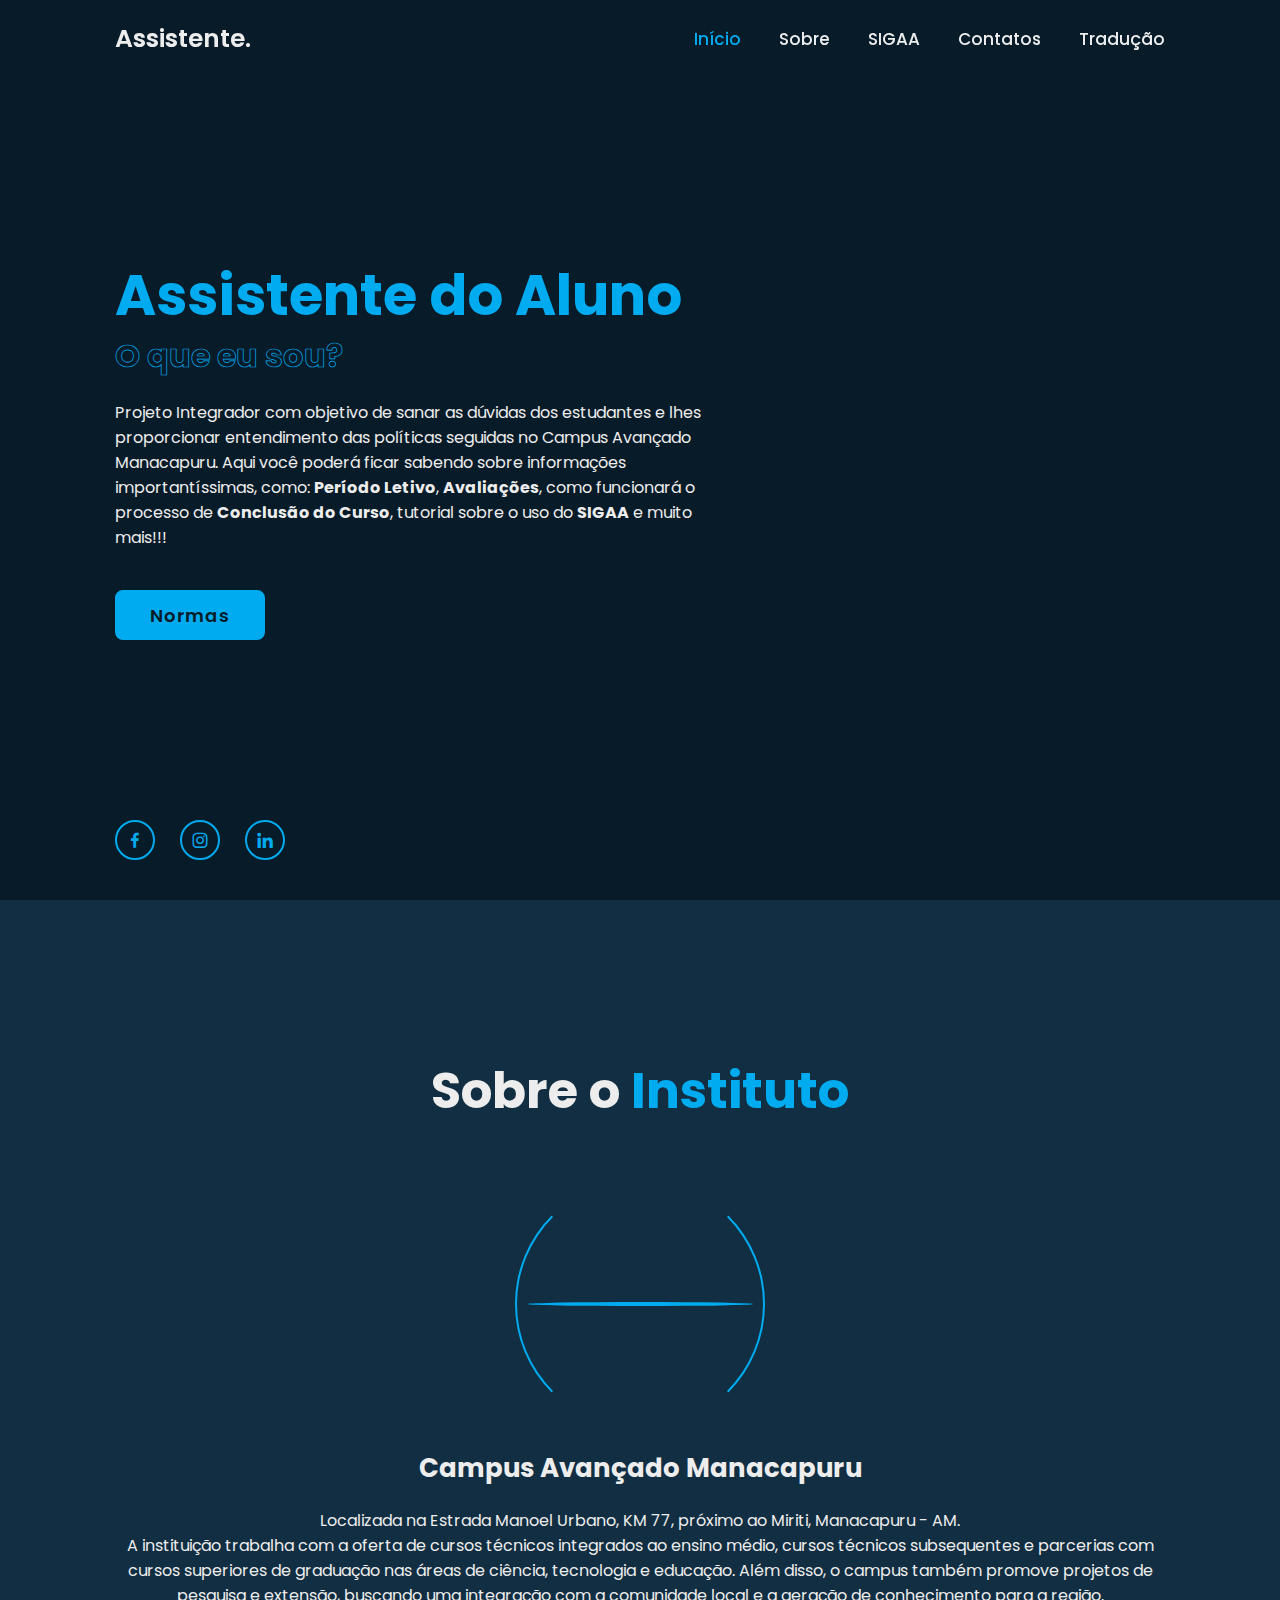
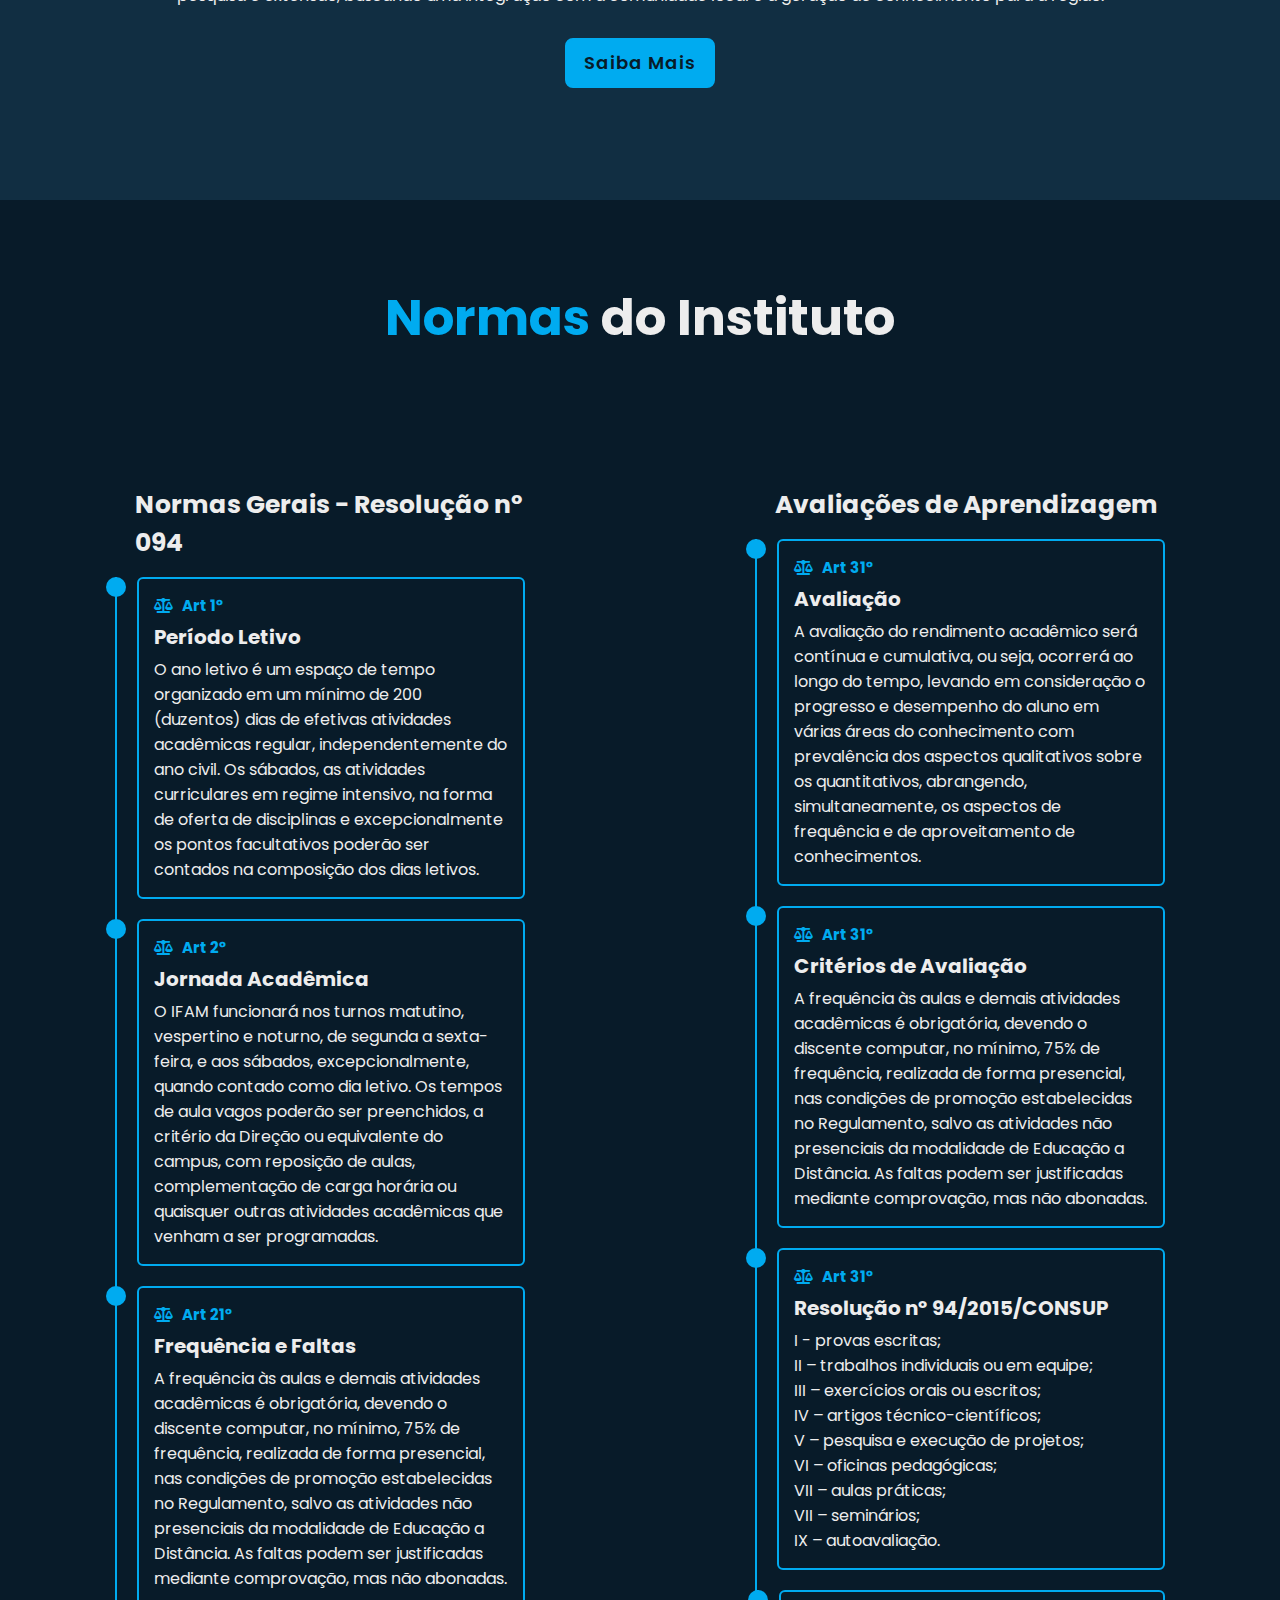
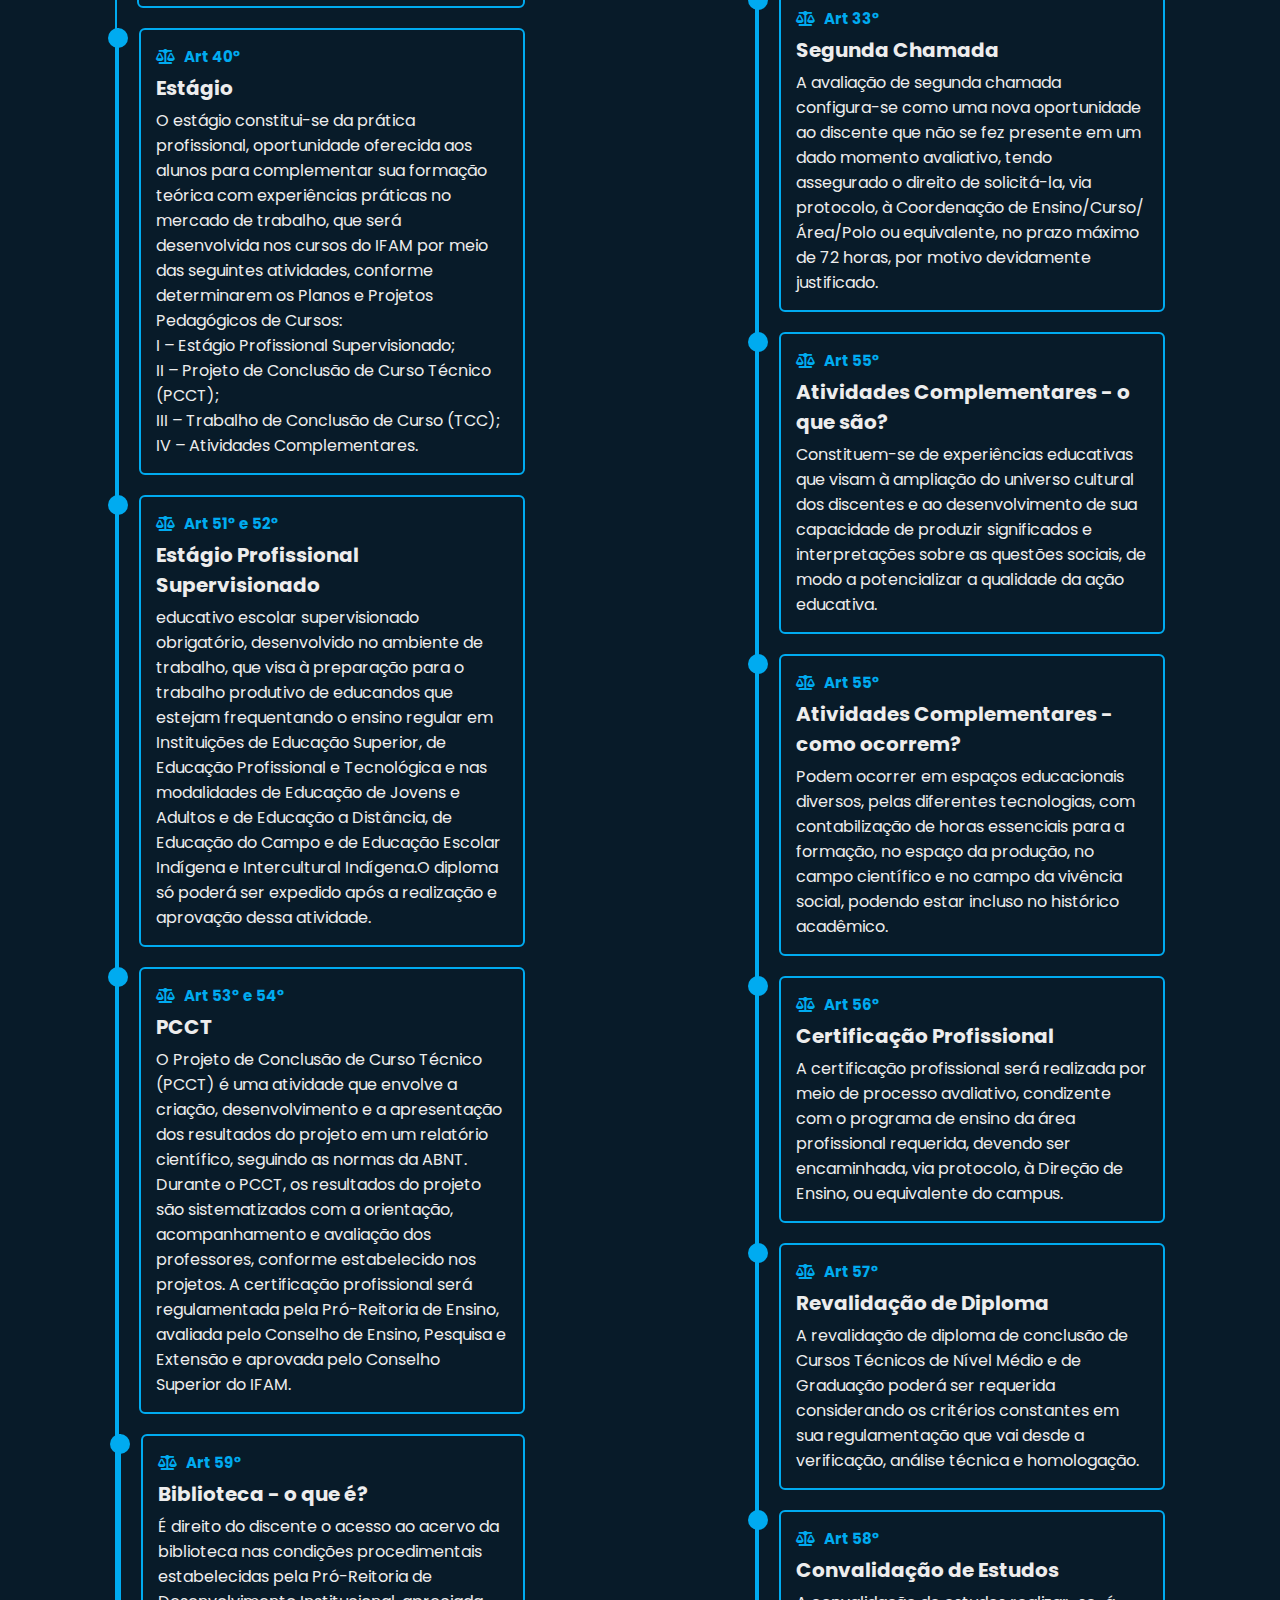
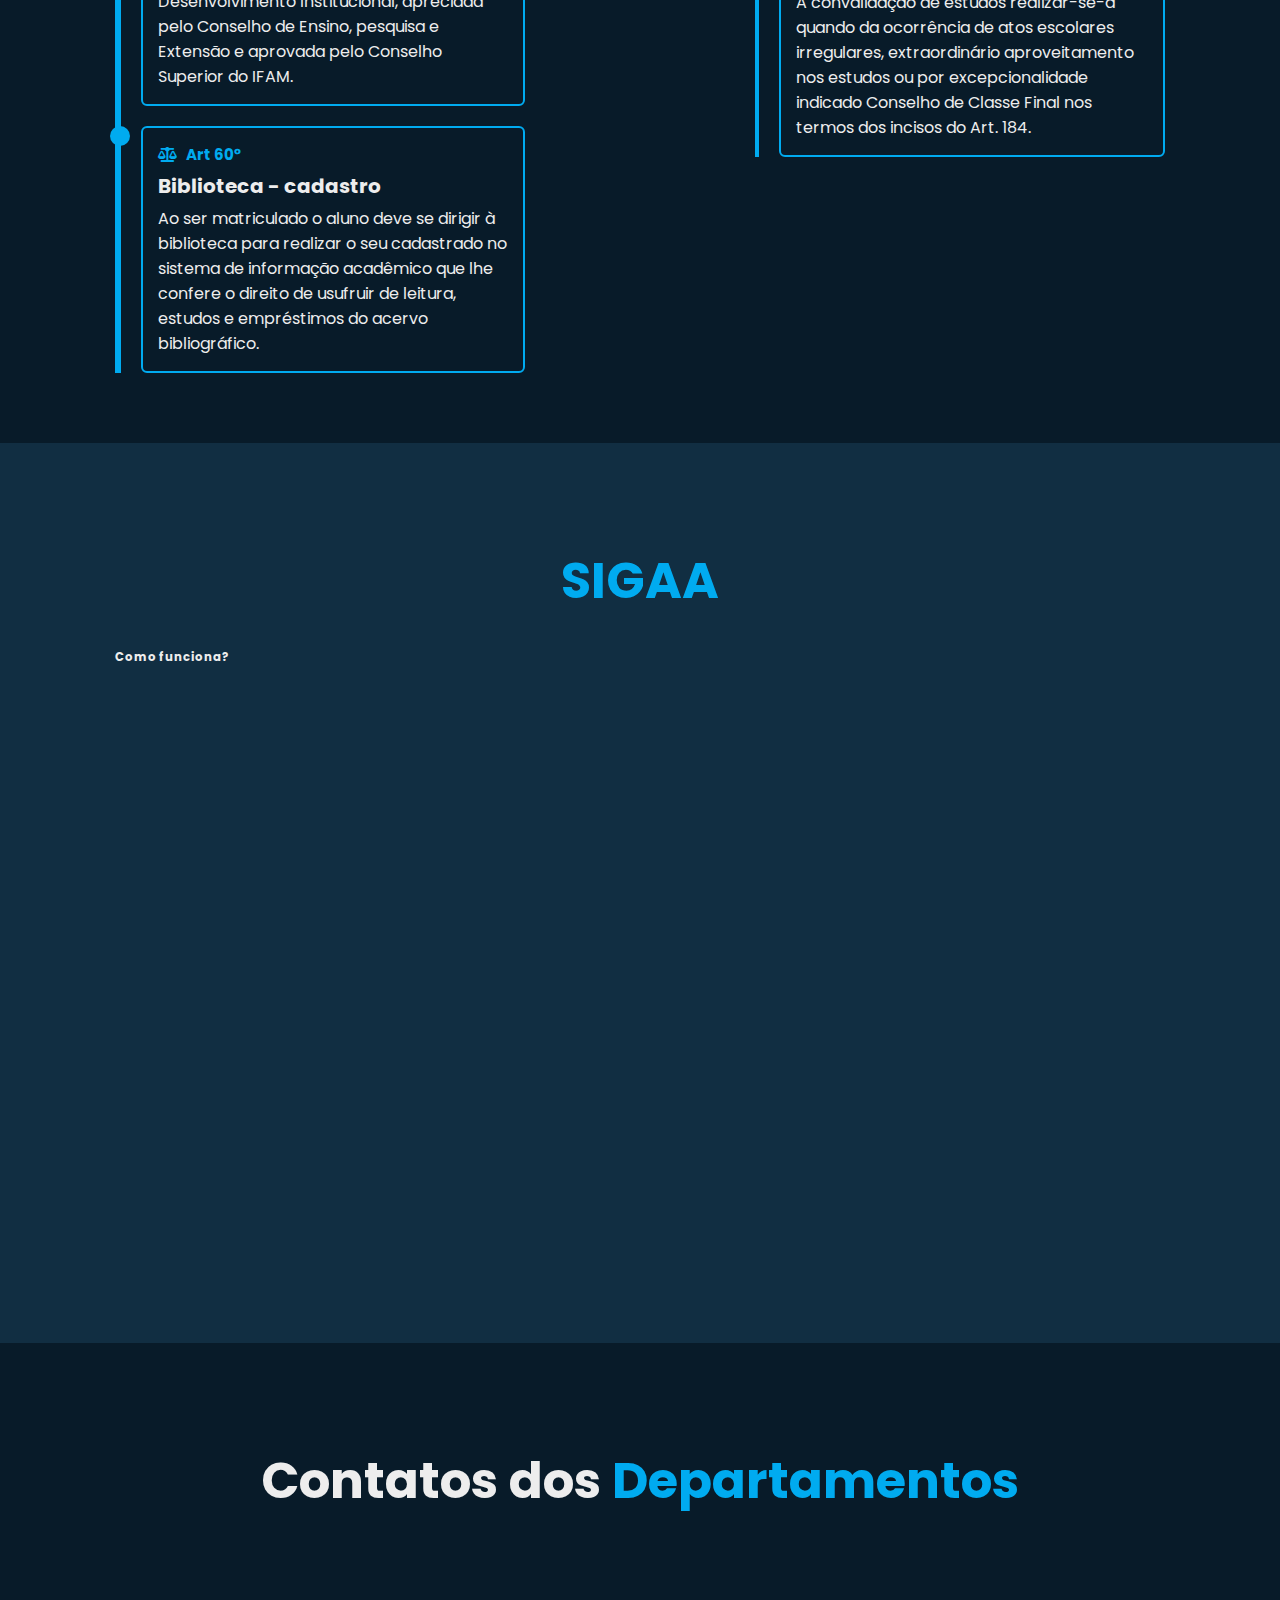
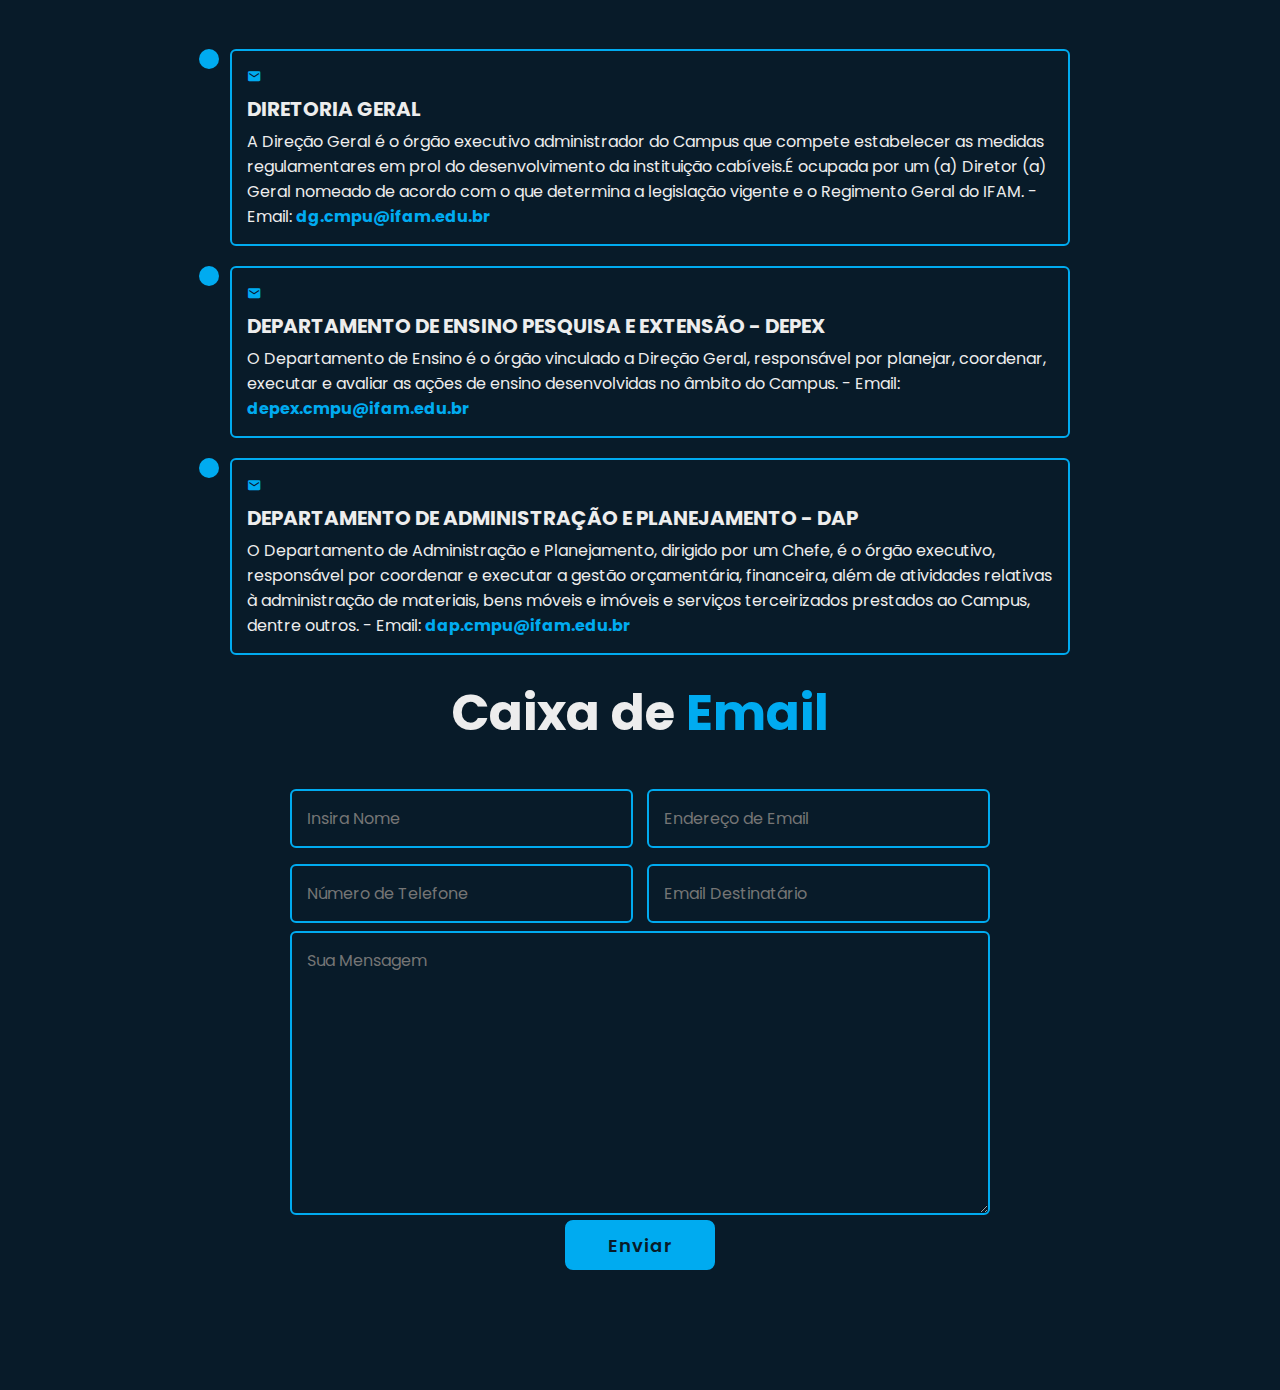
==== index.html @ ea4e72c1 "Add files via upload" ====
<!DOCTYPE html>
<html lang="en">
<head>
    <meta charset="UTF-8">
    <meta name="viewport" content="width=device-width, initial-scale=1.0">
    <title>Assistente do Aluno</title>

    <link rel="stylesheet" href="css/style.css">
    <link rel="stylesheet" href="style.css">
   


    <!--box icons-->
    <link href='https://unpkg.com/boxicons@2.1.4/css/boxicons.min.css' rel='stylesheet'>
    <link rel="stylesheet" href="https://cdnjs.cloudflare.com/ajax/libs/font-awesome/5.15.3/css/all.min.css" />
</head>
    
</head>
<body>

    <header class="header">
        <a href="#" class="logo">Assistente.</a>

        <div class="bx bx-menu" id="menu-icon"></div>

        <nav class="navbar">
            <a href="#home" class="active">Início</a>
            <a href="#sobre">Sobre</a>
            <a href="#sigaa">SIGAA</a>
            <a href="#contatos">Contatos</a>
            <a href="#traducao">Tradução</a>
        </nav>
    </header>

    <!--home design-->

    <section class="home" id="home">
        <div class="home-content">
            <h1><span>Assistente do Aluno</span></h1>
            <div class="text-animate">
                <h3>O que eu sou?</h3>
            </div>
            <p>Projeto Integrador com objetivo de sanar as dúvidas dos estudantes e lhes proporcionar entendimento das políticas seguidas no Campus Avançado Manacapuru. Aqui você poderá ficar sabendo sobre informações importantíssimas, 
                como: <b>Período Letivo</b>, <b>Avaliações</b>, como funcionará o processo de <b>Conclusão do Curso</b>, tutorial sobre o uso do <b>SIGAA</b> e muito mais!!!</p>

                <div class="btn-box">
                    <a href="#normas" class="btn">Normas</a>
                </div>
        </div>

        <div class="home-sci">
            <a href="#"><i class='bx bxl-facebook' ></i></a>
            <a href="#"><i class='bx bxl-instagram' ></i></a>
            <a href="#"><i class='bx bxl-linkedin' ></i></a>
        
        </div>

        <div class="home-imgHover"></div>
    </section>

    <!--design 'Sobre'-->

    <section class="sobre" id="sobre">
        <h2 class="heading">Sobre o <span>Instituto</span></h2>

        <div class="sobre-img">
            <img src="img/ifam mpu sobre.jpeg" alt="">

            <span class="circle-spin"></span>

        </div>

        <div class="sobre-content">
            <h3>Campus Avançado Manacapuru</h3>
            <p>Localizada na Estrada Manoel Urbano, KM 77,  próximo ao Miriti,  Manacapuru - AM.<br>  
                A instituição trabalha com a oferta de cursos técnicos integrados ao ensino médio,
                 cursos técnicos subsequentes e parcerias com cursos superiores de graduação 
                 nas áreas de ciência, tecnologia e educação.
                 Além disso, o campus também promove projetos de pesquisa e extensão, buscando uma integração com a comunidade local e a geração de conhecimento para a região.
            </p>

            <div class="btn-box btns">
                <a href="#" class="btn">Saiba Mais</a>
            </div>
        </div>

    </section>

    <!--NORMAS design-->

    <div class="container">
        
        <h2 class="heading"><span>Normas</span> do Instituto</h2>

    <section class="normas" id="normas">

        <div class="normas-row">
            <div class="normas-column">
                <h3 class="title">Normas Gerais - Resolução nº 094</h3>

                <div class="normas-box">
                    <div class="normas-content">
                        <div class="content">
                            <div class="resolution"><i class="fas fa-balance-scale"></i> <b>Art 1°</b></div>
                            <h3>Período Letivo</h3>
                            <p>O ano letivo é um espaço de tempo organizado em um mínimo de 200
                                (duzentos) dias de efetivas atividades acadêmicas regular, independentemente do ano
                                civil. Os sábados, as atividades curriculares em regime intensivo, na forma de oferta de
                                disciplinas e excepcionalmente os pontos facultativos poderão ser contados na
                                composição dos dias letivos. 
                            </p>

                        </div>
                    </div>
                    
                    <div class="normas-content">
                        <div class="content">
                            <div class="resolution"><i class="fas fa-balance-scale"></i> <b>Art 2°</b></div>
                            <h3>Jornada Acadêmica</h3>
                            <p>O IFAM funcionará nos turnos matutino, vespertino e noturno, de segunda a
                                sexta-feira, e aos sábados, excepcionalmente, quando contado como dia letivo. Os
                                tempos de aula vagos poderão ser preenchidos, a critério da Direção ou equivalente do campus, com reposição de aulas,
                                complementação de carga horária ou quaisquer
                                outras atividades acadêmicas que venham a ser programadas.
                            </p>

                        </div>
                    </div>

                    <div class="normas-content">
                        <div class="content">
                            <div class="resolution"><i class="fas fa-balance-scale"></i> <b>Art 21°</b></div>
                            <h3>Frequência e Faltas</h3>
                            <p>A frequência às aulas e demais atividades acadêmicas é obrigatória,
                                devendo o discente computar, no mínimo, 75% de
                                frequência, realizada de forma presencial, nas condições de promoção estabelecidas no
                                Regulamento, salvo as atividades não presenciais da modalidade de Educação a
                                Distância. As faltas podem ser justificadas mediante comprovação, mas não abonadas.
                            </p>

                        </div>
                    </div>

                    <div class="normas-column">
        
                        <div class="normas-box">
                            <div class="normas-content">
                                <div class="content">
                                    <div class="resolution"><i class="fas fa-balance-scale"></i> <b>Art 40°</b></div>
                                    <h3>Estágio</h3>
                                    <p>O estágio constitui-se da prática profissional, oportunidade oferecida aos alunos para complementar sua formação teórica com experiências práticas no mercado de trabalho, que será desenvolvida nos
                                        cursos do IFAM por meio das seguintes atividades, conforme determinarem os Planos e
                                        Projetos Pedagógicos de Cursos:<br>
                                        I – Estágio Profissional Supervisionado;<br>
                                        II – Projeto de Conclusão de Curso Técnico (PCCT);<br>
                                        III – Trabalho de Conclusão de
                                        Curso (TCC);<br>
                                        IV – Atividades Complementares.
                                    </p>
        
                                </div>
                            </div>
                            
                            <div class="normas-content">
                                <div class="content">
                                    <div class="resolution"><i class="fas fa-balance-scale"></i> <b>Art 51° e 52°</b></div>
                                    <h3>Estágio Profissional Supervisionado</h3>
                                    <p> educativo escolar
                                        supervisionado obrigatório, desenvolvido no ambiente de trabalho, que visa à
                                        preparação para o trabalho produtivo de educandos que estejam frequentando o
                                        ensino regular em Instituições de Educação Superior, de Educação Profissional e
                                         Tecnológica e nas modalidades de Educação de Jovens e Adultos e de Educação a
                                        Distância, de Educação do Campo e de Educação Escolar Indígena e Intercultural
                                        Indígena.O diploma só poderá ser expedido após a realização e aprovação dessa atividade.
                                    </p>
        
                                </div>
                            </div>
        
                           <div class="normas-content">
                                <div class="content">
                                    <div class="resolution"><i class="fas fa-balance-scale"></i> <b>Art 53° e 54°</b></div>
                                    <h3>PCCT</h3>
                                    <p>  O Projeto de Conclusão de Curso Técnico (PCCT) é uma atividade que envolve a criação, desenvolvimento e a 
                                        apresentação dos resultados do projeto em um relatório científico, seguindo as normas da ABNT. Durante o PCCT, 
                                        os resultados do projeto são sistematizados com a orientação, acompanhamento e avaliação dos professores, conforme 
                                        estabelecido nos projetos. A certificação profissional será regulamentada pela Pró-Reitoria de Ensino, avaliada pelo 
                                        Conselho de Ensino, Pesquisa e Extensão e aprovada pelo Conselho Superior do IFAM.
                                    </p>
        
                                </div>
                            </div>

                            <div class="normas-box">
                                <div class="normas-content">
                                    <div class="content">
                                        <div class="resolution"><i class="fas fa-balance-scale"></i> <b>Art 59°</b></div>
                                        <h3>Biblioteca - o que é?</h3>
                                        <p>É direito do discente o acesso ao acervo da biblioteca nas condições
                                            procedimentais estabelecidas pela Pró-Reitoria de Desenvolvimento Institucional,
                                            apreciada pelo Conselho de Ensino, pesquisa e Extensão e aprovada pelo Conselho
                                            Superior do IFAM.   
                                        </p>
            
                                    </div>
                                </div>
                                
                                <div class="normas-content">
                                    <div class="content">
                                        <div class="resolution"><i class="fas fa-balance-scale"></i> <b>Art 60°</b></div>
                                        <h3>Biblioteca - cadastro</h3>
                                        <p>Ao ser matriculado o aluno deve se dirigir à biblioteca para realizar o seu
                                            cadastrado no sistema de informação acadêmico que lhe confere o direito de usufruir de
                                            leitura, estudos e empréstimos do acervo bibliográfico.
                                        </p>
            
                                    </div>
                                </div>



                    

                </div>
            </div>

        </div>
    </div>
    </section>

            <section class="normas-av" id="normas-av">

        
                <div class="normas-row">

            <div class="normas-column">
                <h3 class="title">Avaliações de Aprendizagem</h3>

                <div class="normas-box">
                    <div class="normas-content">
                        <div class="content">
                            <div class="resolution"><i class="fas fa-balance-scale"></i> <b>Art 31°</b></div>
                            <h3>Avaliação</h3>
                            <p>A avaliação do rendimento acadêmico será contínua e cumulativa, ou seja, ocorrerá ao longo do tempo, levando em consideração o progresso e desempenho do aluno em várias áreas do conhecimento com
                                prevalência dos aspectos qualitativos sobre os quantitativos, abrangendo,
                                simultaneamente, os aspectos de frequência e de aproveitamento de conhecimentos.
                            </p>

                        </div>
                    </div>
                    
                    <div class="normas-content">
                        <div class="content">
                            <div class="resolution"><i class="fas fa-balance-scale"></i> <b>Art 31°</b></div>
                            <h3>Critérios de Avaliação</h3>
                            <p>A frequência às aulas e demais atividades acadêmicas é obrigatória,
                                devendo o discente computar, no mínimo, 75% de
                                frequência, realizada de forma presencial, nas condições de promoção estabelecidas no
                                Regulamento, salvo as atividades não presenciais da modalidade de Educação a
                                Distância. As faltas podem ser justificadas mediante comprovação, mas não abonadas.
                            </p>

                        </div>
                    </div>

                   <div class="normas-content">
                        <div class="content">
                            <div class="resolution"><i class="fas fa-balance-scale"></i> <b>Art 31°</b></div>
                            <h3>Resolução nº 94/2015/CONSUP</h3>
                            <p> I - provas escritas; <br>
                                II – trabalhos individuais ou em equipe;<br>
                                III – exercícios orais ou escritos;<br>
                                IV – artigos técnico-científicos;<br>
                                V – pesquisa e execução de projetos;<br>
                                VI – oficinas pedagógicas;<br>
                                VII – aulas práticas;<br>
                                VII – seminários;<br>
                                IX – autoavaliação.
                            </p>

                        </div>
                    </div>


                    <div class="normas-column">
        
                        <div class="normas-box">
                            <div class="normas-content">
                                <div class="content">
                                    <div class="resolution"><i class="fas fa-balance-scale"></i> <b>Art 33°</b></div>
                                    <h3>Segunda Chamada</h3>
                                    <p>A avaliação de segunda chamada configura-se como uma nova
                                        oportunidade ao discente que não se fez presente em um dado momento avaliativo,
                                        tendo assegurado o direito de solicitá-la, via protocolo, à Coordenação de
                                        Ensino/Curso/Área/Polo ou equivalente, no prazo máximo de 72 horas,
                                        por motivo devidamente justificado.
                                    </p>
        
                                </div>
                            </div>
                            
                            <div class="normas-content">
                                <div class="content">
                                    <div class="resolution"><i class="fas fa-balance-scale"></i> <b>Art 55°</b></div>
                                    <h3>Atividades Complementares - o que são?</h3>
                                    <p>Constituem-se de experiências educativas que
                                        visam à ampliação do universo cultural dos discentes e ao desenvolvimento de sua
                                        capacidade de produzir significados e interpretações sobre as questões sociais, de
                                        modo a potencializar a qualidade da ação educativa.
                                    </p>
        
                                </div>
                            </div>
        
                           <div class="normas-content">
                                <div class="content">
                                    <div class="resolution"><i class="fas fa-balance-scale"></i> <b>Art 55°</b></div>
                                    <h3>Atividades Complementares - como ocorrem?</h3>
                                    <p>Podem ocorrer em espaços
                                        educacionais diversos, pelas diferentes tecnologias, com contabilização de horas essenciais para a formação,
                                         no espaço da produção, no campo
                                        científico e no campo da vivência social, podendo estar incluso no histórico acadêmico.
                                    </p>
        
                                </div>
                            </div>

                        <div class="normas-content">
                         <div class="content">
                            <div class="resolution"><i class="fas fa-balance-scale"></i> <b>Art 56°</b></div>
                            <h3>Certificação Profissional</h3>
                            <p>A certificação profissional será realizada por meio de processo avaliativo,
                                condizente com o programa de ensino da área profissional requerida, devendo ser
                                encaminhada, via protocolo, à Direção de Ensino, ou equivalente do campus.
                            </p>

                        </div>
                    </div>

                   <div class="normas-content">
                        <div class="content">
                            <div class="resolution"><i class="fas fa-balance-scale"></i> <b>Art 57°</b></div>
                            <h3>Revalidação de Diploma</h3>
                            <p> A revalidação de diploma de conclusão de Cursos Técnicos de Nível
                                Médio e de Graduação poderá ser requerida considerando os critérios constantes em
                                sua regulamentação que vai desde a verificação, análise técnica e homologação.
                            </p>

                        </div>
                    </div>

                    <div class="normas-content">
                        <div class="content">
                            <div class="resolution"><i class="fas fa-balance-scale"></i> <b>Art 58°</b></div>
                            <h3>Convalidação de Estudos</h3>
                            <p> A convalidação de estudos realizar-se-á quando da ocorrência de atos
                                escolares irregulares, extraordinário aproveitamento nos estudos ou por
                                excepcionalidade indicado Conselho de Classe Final nos termos dos incisos do Art. 184.
                            </p>

                        </div>
                    </div>
                    
       
    </section>

</div>
    

    <!--SIGAA design-->
    <section class="sigaa" id="sigaa">
        <h2 class="heading"><span>SIGAA</span></h2>
        
        <div class="sigaa-row">
            <div class="sigaa-column">
                <h3 class="title"> Como funciona?</h3>

                <div class="sigaa-box">
                    <div class="sigaa-content">
                        <div class="content">
                            <div class="resolution"></div>
                        </div>
                    </div>
                </div>
            </div>
        </div>
        
    </section>

    <!--CONTATOS design-->

    <section class="contatos" id="contatos">
        <h2 class="heading">Contatos dos <span>Departamentos</span></h2>
        <section class="departamentos" id="departamentos">

            <div class="departamentos-row">
                <div class="departamentos-column">
    
                    <div class="departamentos-box">
                        <div class="departamentos-content">
                            <div class="content">
                                <div class="resolution"><i class='bx bxs-envelope'></i></div>
                                <h3>DIRETORIA GERAL</h3>
                                <p>A Direção Geral é o órgão executivo administrador do Campus que compete estabelecer as medidas 
                                    regulamentares em prol do desenvolvimento da instituição cabíveis.É ocupada por um (a) Diretor
                                     (a) Geral nomeado de acordo com o que determina a legislação vigente e o Regimento Geral do IFAM. 
                                     - Email: <a href="mailto: dg.cmpu@ifam.edu.br" class="link-contato">dg.cmpu@ifam.edu.br</a>
                                </p> 
    
                            </div>
                        </div>
                        
                        <div class="departamentos-content">
                            <div class="content">
                                <div class="resolution"><i class='bx bxs-envelope'></i></div>
                                <h3>DEPARTAMENTO DE ENSINO PESQUISA E EXTENSÃO - DEPEX</h3>
                                <p>O Departamento de Ensino é o órgão vinculado a Direção Geral, 
                                    responsável por planejar, coordenar, executar e avaliar as ações 
                                    de ensino desenvolvidas no âmbito do Campus.
                                    - Email: <a href="mailto: depex.cmpu@ifam.edu.br" class="link-contato"> depex.cmpu@ifam.edu.br</a>
                                </p>
    
                            </div>
                        </div>
    
                        <div class="departamentos-content">
                            <div class="content">
                                <div class="resolution"><i class='bx bxs-envelope'></i></div>
                                <h3>DEPARTAMENTO DE ADMINISTRAÇÃO E PLANEJAMENTO - DAP</h3>
                                <p>O Departamento de Administração e Planejamento, dirigido por um Chefe, 
                                    é o órgão executivo, responsável por coordenar e 
                                    executar a gestão orçamentária, financeira, além de atividades relativas à 
                                    administração de materiais, bens móveis e imóveis e serviços terceirizados 
                                    prestados ao Campus, dentre outros.
                                    - Email: <a href="mailto:  dap.cmpu@ifam.edu.br" class="link-contato">  dap.cmpu@ifam.edu.br</a>
                                </p>
    
                            </div>
                        </div>
</div>
                   

                    
<h2 class="heading">Caixa de <span>Email</span></h2>
        <form action="enviar_email.php" method="post">
            <div class="input-box">
              <div class="input-field">
                <input type="text" placeholder="Insira Nome" required>
                <span class="focus"></span>
              </div>
              <div class="input-field">
                <input type="text" placeholder="Endereço de Email" required>
                <span class="focus"></span>
              </div>
            </div>

            <div class="input-box">
                <div class="input-field">
                    <input type="number" placeholder="Número de Telefone" required>
                    <span class="focus"></span>
                </div>
                <div class="input-field">
                    <input type="text" placeholder="Email Destinatário" required>
                    <span class="focus"></span>
                </div>
            </div>

            <div class="textarea-field">
                <textarea name="" id="" cols="30" rows="10" placeholder="Sua Mensagem"></textarea>
                <span class="focus"></span>
            </div>

            <div class="btn-box btns">
                <button type="submit" class="btn">Enviar</button>
            </div>

        </form>
    </section>
</section>

    <script src="script.js"></script>
    
</body>
</html>
---- style.css ----
@import url('https://fonts.googleapis.com/css2?family=Poppins:wght@400;700&display=swap');

* {
    margin: 0;
    padding: 0;
    box-sizing: border-box;
    text-decoration: none;
    border: none;
    outline: none;
    scroll-behavior: smooth;
    font-family: 'Poppins', 'sans';
    
}

:root{
    --bg-color: #081b29;
    --second-bg-color: #112e42;
    --text-color: #ededed;
    --main-color: #00abf0;
}


html{
    font-size: 62.5%;
    overflow-x: hidden;

}

body{
    background: var(--bg-color);
    color: var(--text-color);
}

.header{
    position: fixed;
    top: 0;
    left: 0;
    width: 100%;
    padding: 2rem 9%;
    background: transparent;
    display: flex;
    justify-content: space-between;
    align-items: center;
    z-index: 100;
    transition: .3s;
}

.header.sticky{
    background: var(--bg-color);
}

.logo{
    font-size: 2.5rem;
    color: var(--text-color);
    font-weight: 600;
}

.navbar a{
    font-size: 1.7rem;
    color: var(--text-color);
    font-weight: 500;
    margin-left: 3.5rem;
    transition: .3s;
}

.navbar a:hover,
.navbar a.active{
    color: var(--main-color);
}

#menu-icon{
    font-size: 3.6rem;
    color: var(--text-color);
    cursor: pointer;
    display: none;
}

section{
    min-height: 100vh;
    padding: 10rem 9% 2rem;

}

.home{
    display: flex;
    align-items: center;
    padding: 0 9%;
    background: url('/img/assistencia-ao-aluno__4_-removebg-preview.png') no-repeat;

    background-size: 700px 500px;
    background-position: right;
}

.home-content{
    max-width: 60rem;
}

.home-content h1{
    font-size: 5.6rem;
    font-weight: 700;
    line-height: 1.3;
}

.home-content .text-animate{
    position: relative;
    width: 32.8rem;
}

.home-content .text-animate h3{
    font-size: 3.2rem;
    font-weight: 700;
    color: transparent;
    -webkit-text-stroke: .7px var(--main-color);
}

.home-content p{
    font-size: 1.6rem;
    margin: 2rem 0 4rem;
}

.btn-box{
    position: relative;
    display: flex;
    justify-content: space-between;
    width: 34.5rem;
    height: 5rem;
}

.btn-box .btn{
    position: relative;
    display: inline-flex;
    justify-content: center;
    align-items: center;
    width: 15rem;
    height: 100%;
    background: var(--main-color);
    border: .2rem solid var(--main-color);
    border-radius: .8rem;
    font-size: 1.8rem;
    font-weight: 600;
    letter-spacing: .1rem;
    color: var(--bg-color);
    z-index: 1;
    overflow: hidden;
    transition: .5s;
}

.btn-box .btn:hover{
    color: var(--main-color);
}

.btn-box .btn:nth-child(2) {
    background: transparent;
    color: var(--main-color);
}

.btn-box .btn:nth-child(2):hover{
    color: var(--bg-color);
}

.btn-box .btn:nth-child(2)::before{
    background: var(--main-color);
}


.btn-box .btn::before{
    content: '';
    position: absolute;
    top: 0;
    left: 0;
    width: 0;
    height: 100%;
    background: var(--bg-color);
    z-index: -1;
    transition: .5s;
}

.btn-box .btn:hover::before{
    width: 100%;
}

.home-sci{
    position: absolute;
    bottom: 4rem;
    width: 170px;
    display: flex;
    justify-content: space-between;
}

.home-sci a{
    position: relative;
    display: inline-flex;
    justify-content: center;
    align-items: center;
    width: 40px;
    height: 40px;
    background: transparent;
    border: .2rem solid var(--main-color);
    border-radius: 50%;
    font-size: 20px;
    color: var(--main-color);
    z-index: 1;
    overflow: hidden;
    transition: .5s;
}

.home-sci a:hover{
    color: var(--bg-color);
}

.home-sci a::before{
    content: '';
    position: absolute;
    top: 0;
    left: 0;
    width: 0;
    height: 100%;
    background: var(--main-color);
    z-index: -1;
    transition: .5s;
}

.home-sci a:hover::before{
    width: 100%;
}

.home-imgHover{
    position: absolute;
    top: 0;
    right: 0;
    width: 45%;
    height: 100%;
    background: transparent;
    transition: 3s;
}

.home-imgHover:hover{
    background: var(--bg-color);
    opacity: .8;
}

.sobre{
    display: flex;
    justify-content: center;
    align-items: center;
    flex-direction: column;
    gap: 2rem;
    background: var(--second-bg-color);
    padding-bottom: 6rem;
}

.heading{
    font-size: 5rem;
    margin-bottom: 3rem;
    text-align: center;
}

span{
    color: var(--main-color);
}

.sobre-img{
    position: relative;
    width: 25rem;
    height: 25rem;
    border-radius: 50%;
    display: flex;
    justify-content: center;
    align-items: center;
}

.sobre-img img{
    width: 90%;
    border-radius: 50%;
    border: .2rem solid var(--main-color);
}

.sobre-img .circle-spin{
    position: absolute;
    top: 50%;
    left: 50%;
    transform: translate(-50%, -50%) rotate(0);
    width: 100%;
    height: 100%;
    border-radius: 50%;
    border-top: .2rem solid var(--second-bg-color);
    border-bottom: .2rem solid var(--second-bg-color);
    border-left: .2rem solid var(--main-color);
    border-right: .2rem solid var(--main-color);
}

.sobre-content{
    text-align: center;

}

.sobre-content h3{
    font-size: 2.6rem;
}

.sobre-content p{
    font-size: 1.6rem;
    margin: 2rem 0 3rem;
}

.btn-box.btns{
    display: inline-block;
    width: 15rem;

}

.btn-box.btns a::before{
    background: var(--second-bg-color);
}

.normas{
    display: flex;
    justify-content: center;
    align-items: center;
    flex-direction: column;
    min-height: auto;
    padding-bottom: 5rem;
}

.normas .normas-row{
    display: flex;
    flex-wrap: wrap;
    gap: 5rem;
}

.normas-row .normas-column{
    flex: 1 1 40rem;
}

.normas-column .title{
    font-size: 2.5rem;
    margin: 0 0 1.5rem 2rem;
}

.normas-column .normas-box{
    border-left: .2rem solid var(--main-color);
}

.normas-box .normas-content{
    position: relative;
    padding-left: 2rem;
}

.normas-box .normas-content::before {
    content: '';
    position: absolute;
    top: 0;
    left: -1.1rem;
    width: 2rem;
    height: 2rem;
    background: var(--main-color);
    border-radius: 50%;
}

.normas-content .content{
    position: relative;
    padding: 1.5rem;
    border: .2rem solid var(--main-color);
    border-radius: .6rem;
    margin-bottom: 2rem;
    overflow: hidden;
}

.normas-content .content::before{
    content: '';
    position: absolute;
    top: 0;
    left: 0;
    width: 0;
    height: 100%;
   background: var(--second-bg-color);
   z-index: -1;
   transition: .5s;

}

.normas-content .content:hover:before{
    width: 100%;
}

.normas-content .content .resolution{
    font-size: 1.5rem;
    color: var(--main-color);
    padding-bottom: .5rem;

}

.normas-content .content .resolution i{
    padding-right: .5rem;
}

.normas-content .content h3{
    font-size: 2rem;
}

.normas-content .content p{
    font-size: 1.6rem;
    padding-top: .5rem;
}

/**/
.container{
    overflow: hidden;
}

.normas, .normas-av{
    width: 50%;
  float: left;
}

.container h2{
    font-size: 5rem;
    font-weight: 700;
    margin-top: 8rem ;
}
/**/



.sigaa{
    background: var(--second-bg-color);
}

.contatos{
    min-height: auto;
    padding-bottom: 7rem;
}

.contatos form{
    max-width: 70rem;
    margin: 0 auto;
    text-align: center;
}

.contatos form .input-box{
    position: relative;
    display: flex;
    justify-content: space-between;
    flex-wrap: wrap;
}

.contatos form .input-box .input-field{
    position: relative;
    width: 49%;
    margin: .8rem 0;
}

.contatos form .input-box .input-field input,
.contatos form .textarea-field textarea{
    width: 100%;
    height: 100%;
    padding: 1.5rem;
    font-size: 1.6rem;
    color: var(--text-color);
    background: transparent;
    border-radius: .6rem;
    border: .2rem solid var(--main-color);
}

.departamentos{
    display: flex;
    justify-content: center;
    align-items: center;
    flex-direction: column;
    min-height: auto;
    padding-bottom: 5rem;
}

.departamentos .departamentos-row{
    display: flex;
    flex-wrap: wrap;
    gap: 5rem;
}

.departamentos-row .departamentos-column{
    flex: 1 1 40rem;
}


.dpartamentos-column .departamentos-box{
    border-left: .2rem solid var(--main-color);
}

.departamentos-box .departamentos-content{
    position: relative;
    padding-left: 2rem;
}

.departamentos-box .departamentos-content::before {
    content: '';
    position: absolute;
    top: 0;
    left: -1.1rem;
    width: 2rem;
    height: 2rem;
    background: var(--main-color);
    border-radius: 50%;
}

.departamentos-content .content{
    position: relative;
    padding: 1.5rem;
    border: .2rem solid var(--main-color);
    border-radius: .6rem;
    margin-bottom: 2rem;
    overflow: hidden;
}

.departamentos-content .content::before{
    content: '';
    position: absolute;
    top: 0;
    left: 0;
    width: 0;
    height: 100%;
   background: var(--second-bg-color);
   z-index: -1;
   transition: .5s;

}

.departamentos-content .content:hover:before{
    width: 100%;
}

.departamentos-content .content .resolution{
    font-size: 1.5rem;
    color: var(--main-color);
    padding-bottom: .5rem;

}

.departamentos-content .content .resolution i{
    padding-right: .5rem;
}

.departamentos-content .content h3{
    font-size: 2rem;
}

.departamentos-content .content p{
    font-size: 1.6rem;
    padding-top: .5rem;
}

.link-contato{
    color: var(--main-color);
    font-weight: bold;
}

/*------------------------------------*/
@media (max-width:1450px){
    .home{
        background: none;
    }
}

@media (max-width:1200px){
    html{
        font-size: 55%;
    }
}

@media (max-width:991px){
   .header{
    padding: 2rem 4%;
   }

   section{
    padding: 10rem 4% 2rem;
   }

   .home{
    padding: 0 4%;
   }

   .footer{
    padding: 2rem  4%;
   }
}

@media (max-width:768px){
    .header{
        background: var(--bg-color);
    }

    #menu-icon{
        display: block;
    }

    .navbar{
        position: absolute;
        top: 100%;
        left: -100%;
        width: 100%;
        padding: 1rem 4%;
        background: var(--bg-color);
        box-shadow: 0 .5rem 1rem rgba(0, 0, 0, .2);
        transition: .25s ease;
        transition-delay: .25s;
    }

    .navbar.active{
        transition-delay: 0s;
        left: 0;
    }

    .navbar a{
        display: block;
        font-size: 2rem;
        margin: 3rem 0;
    }
}
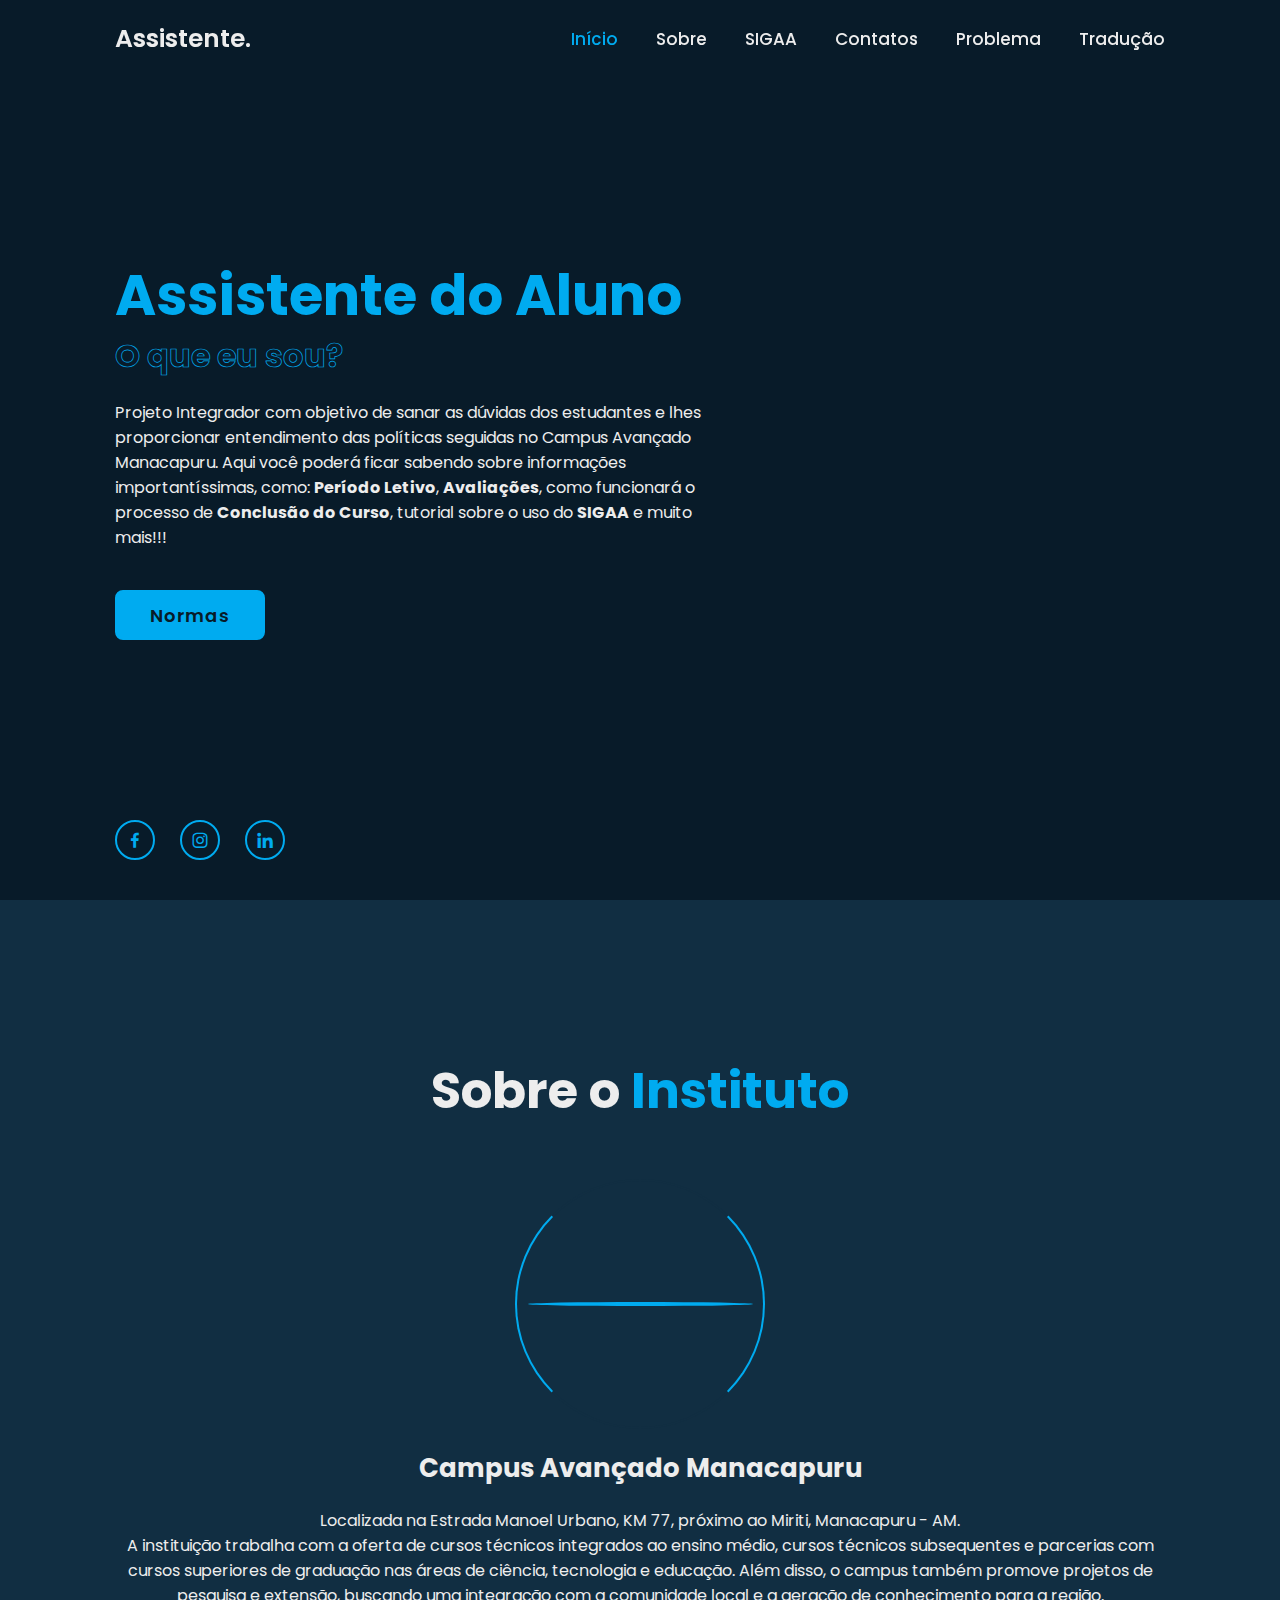
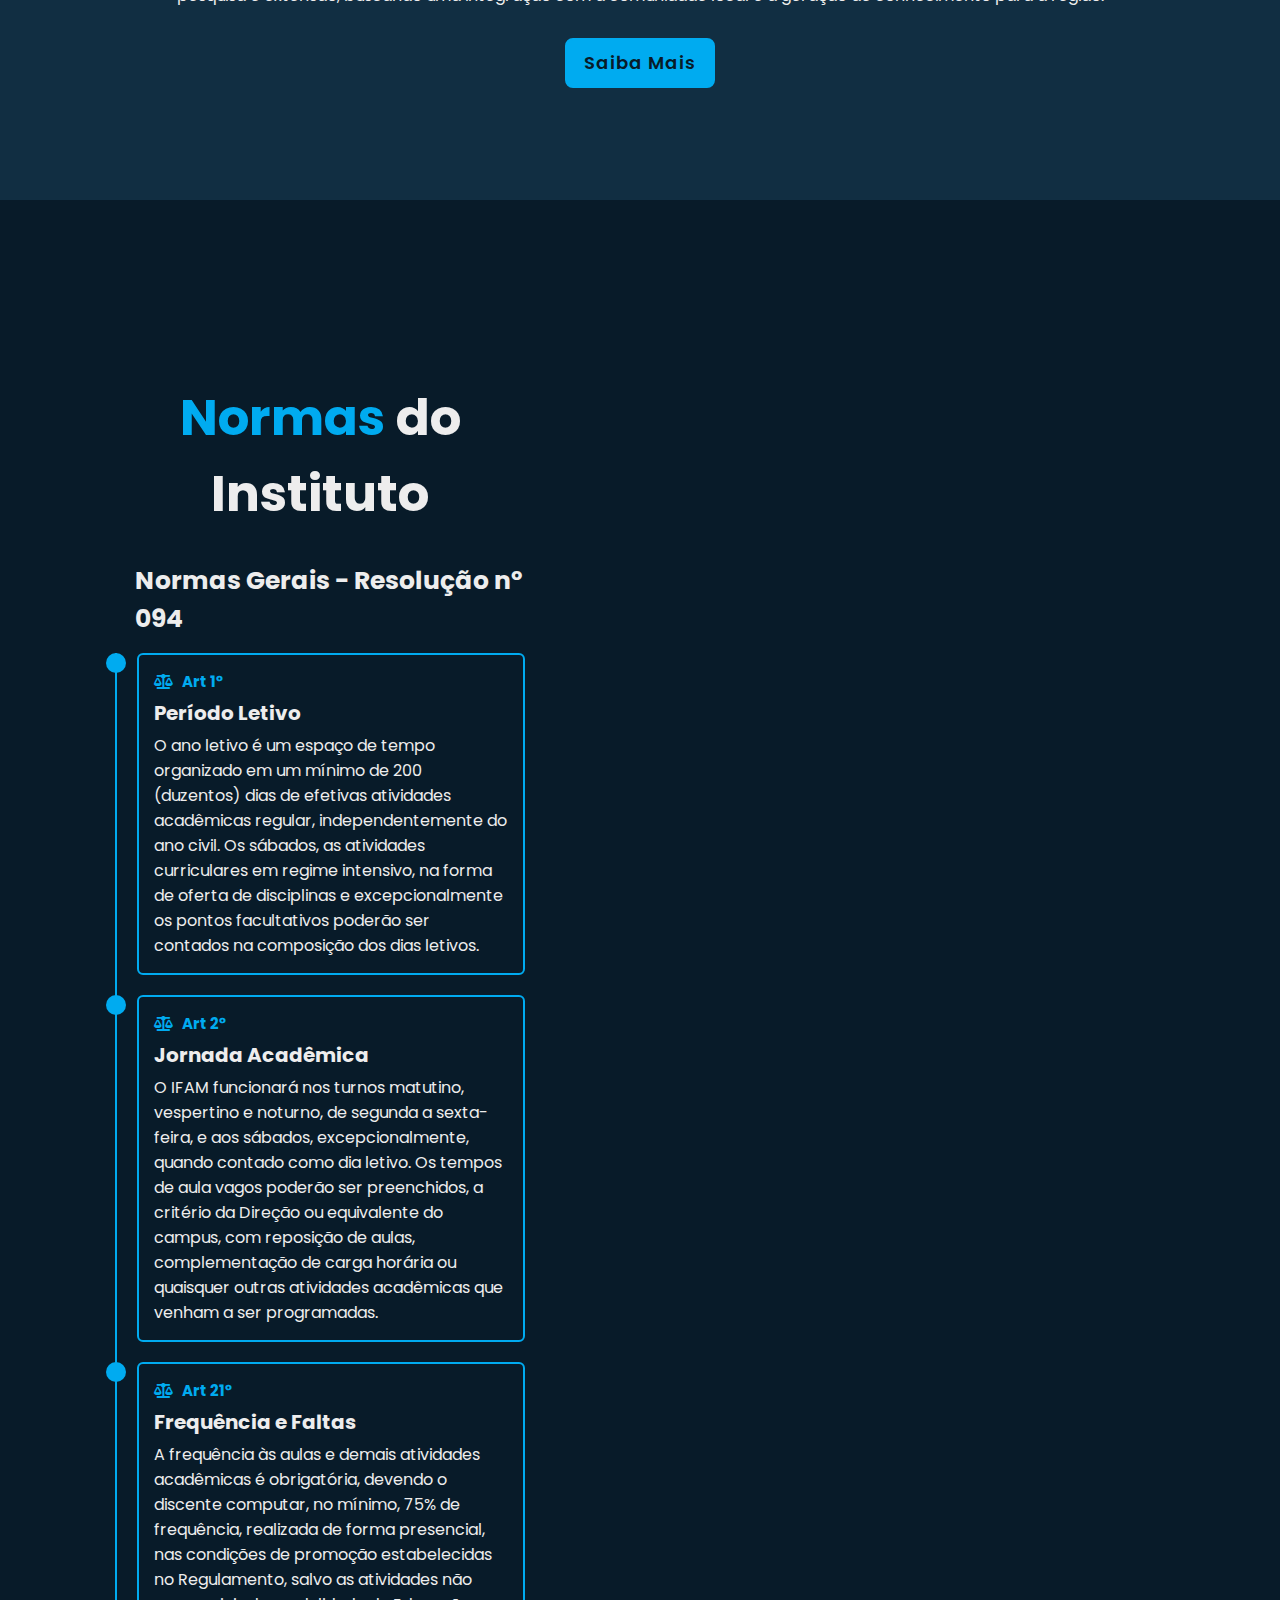
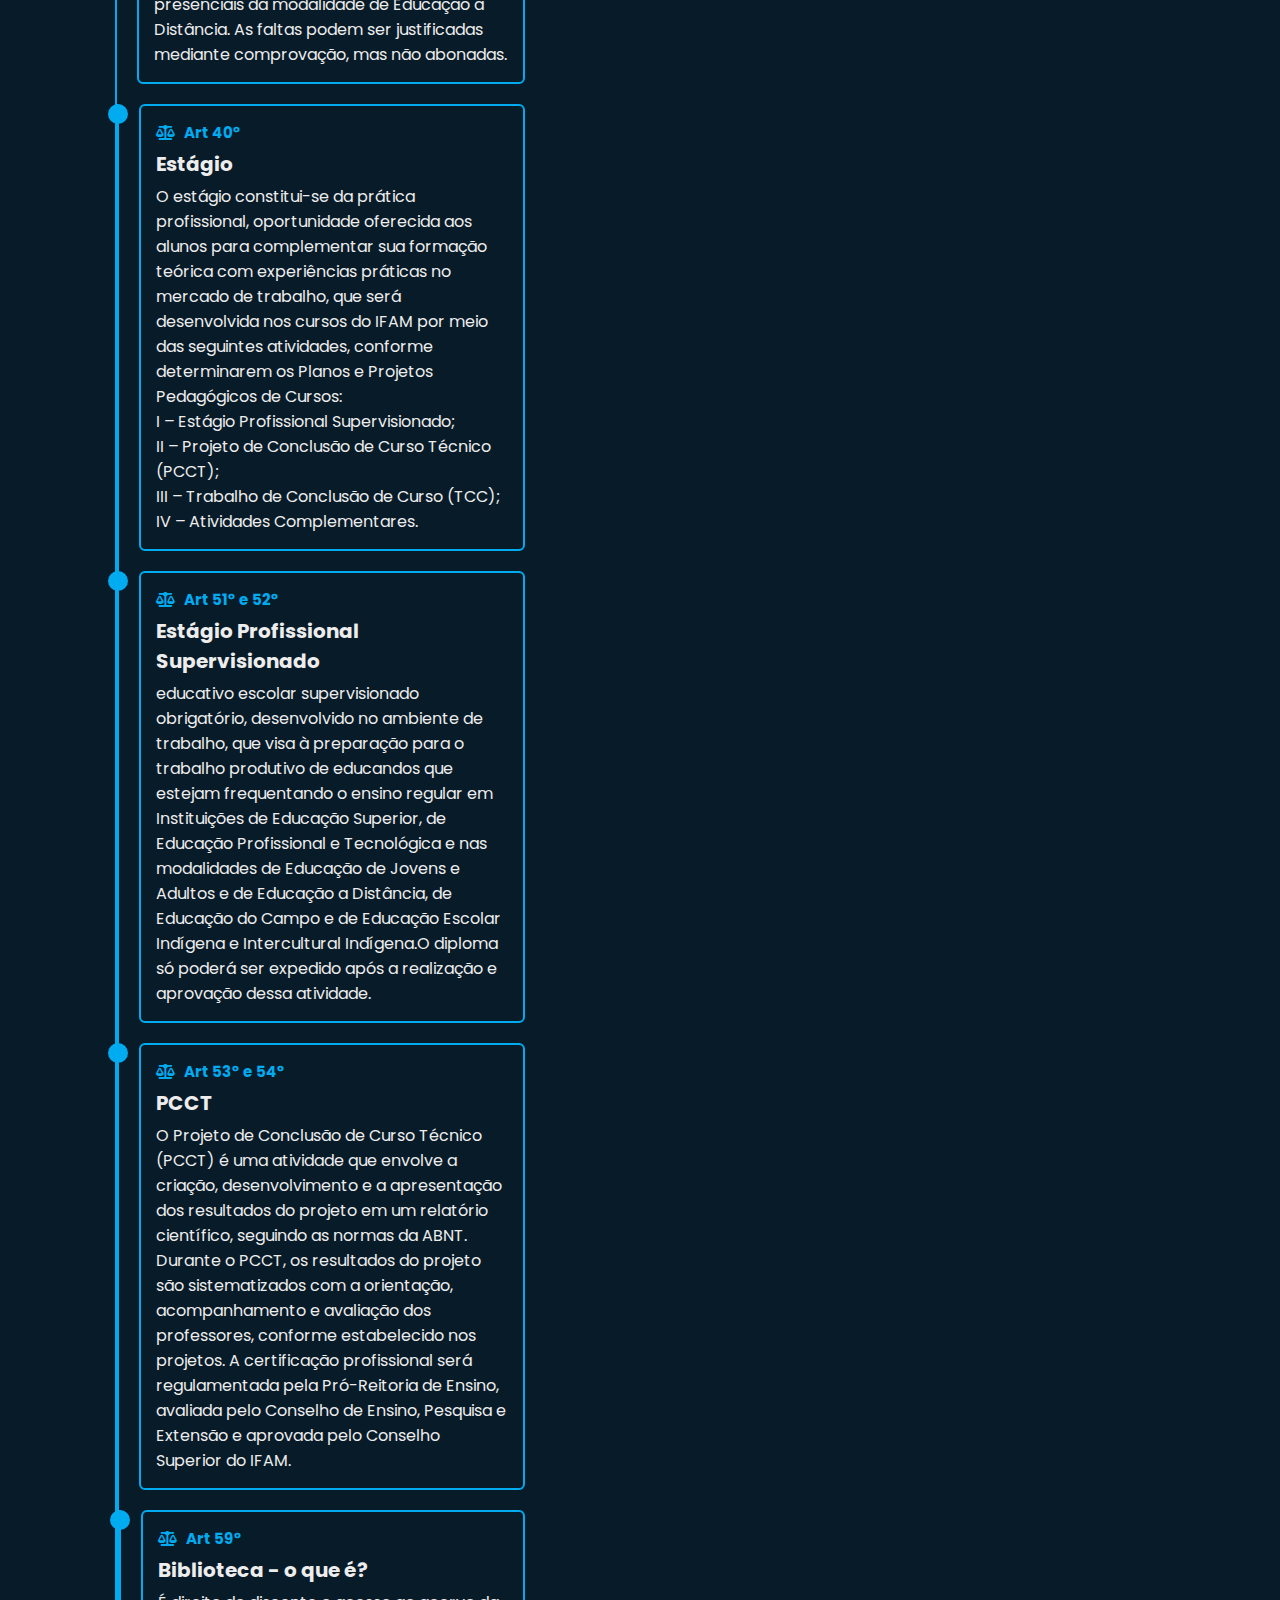
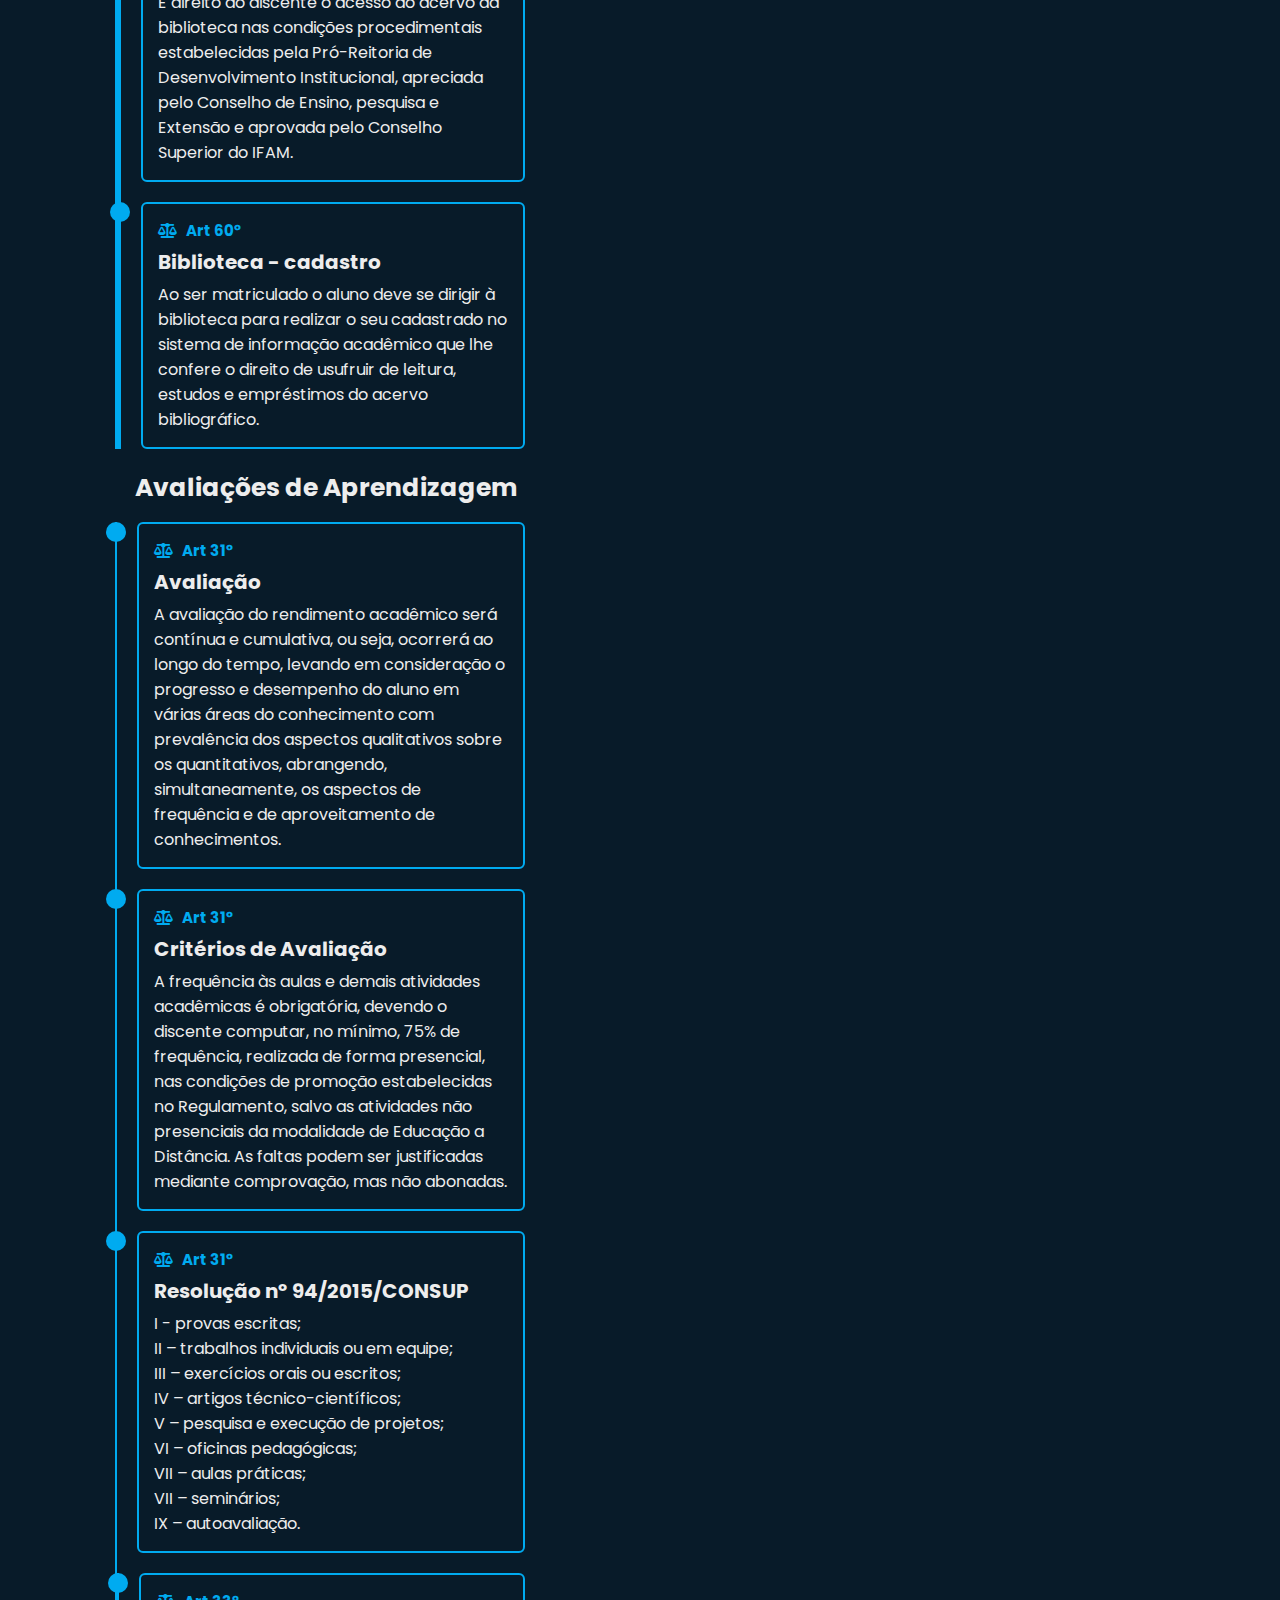
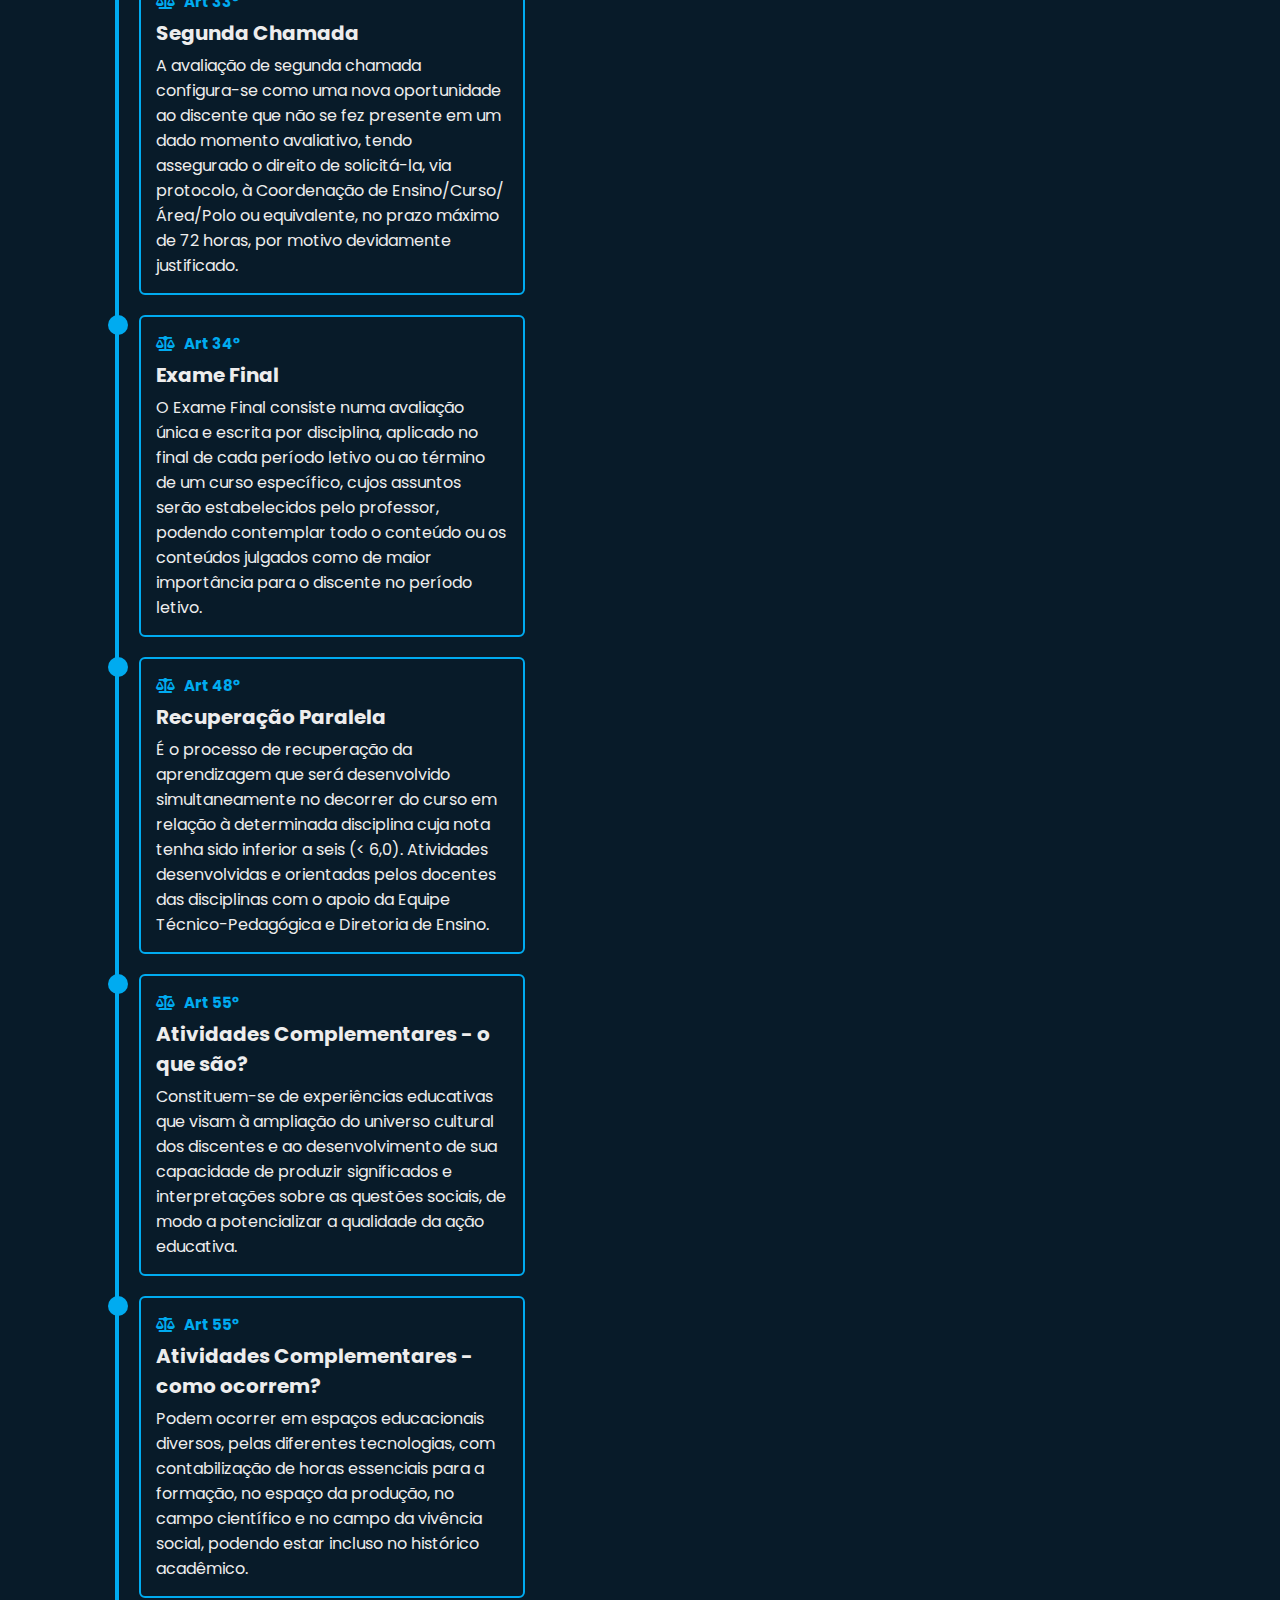
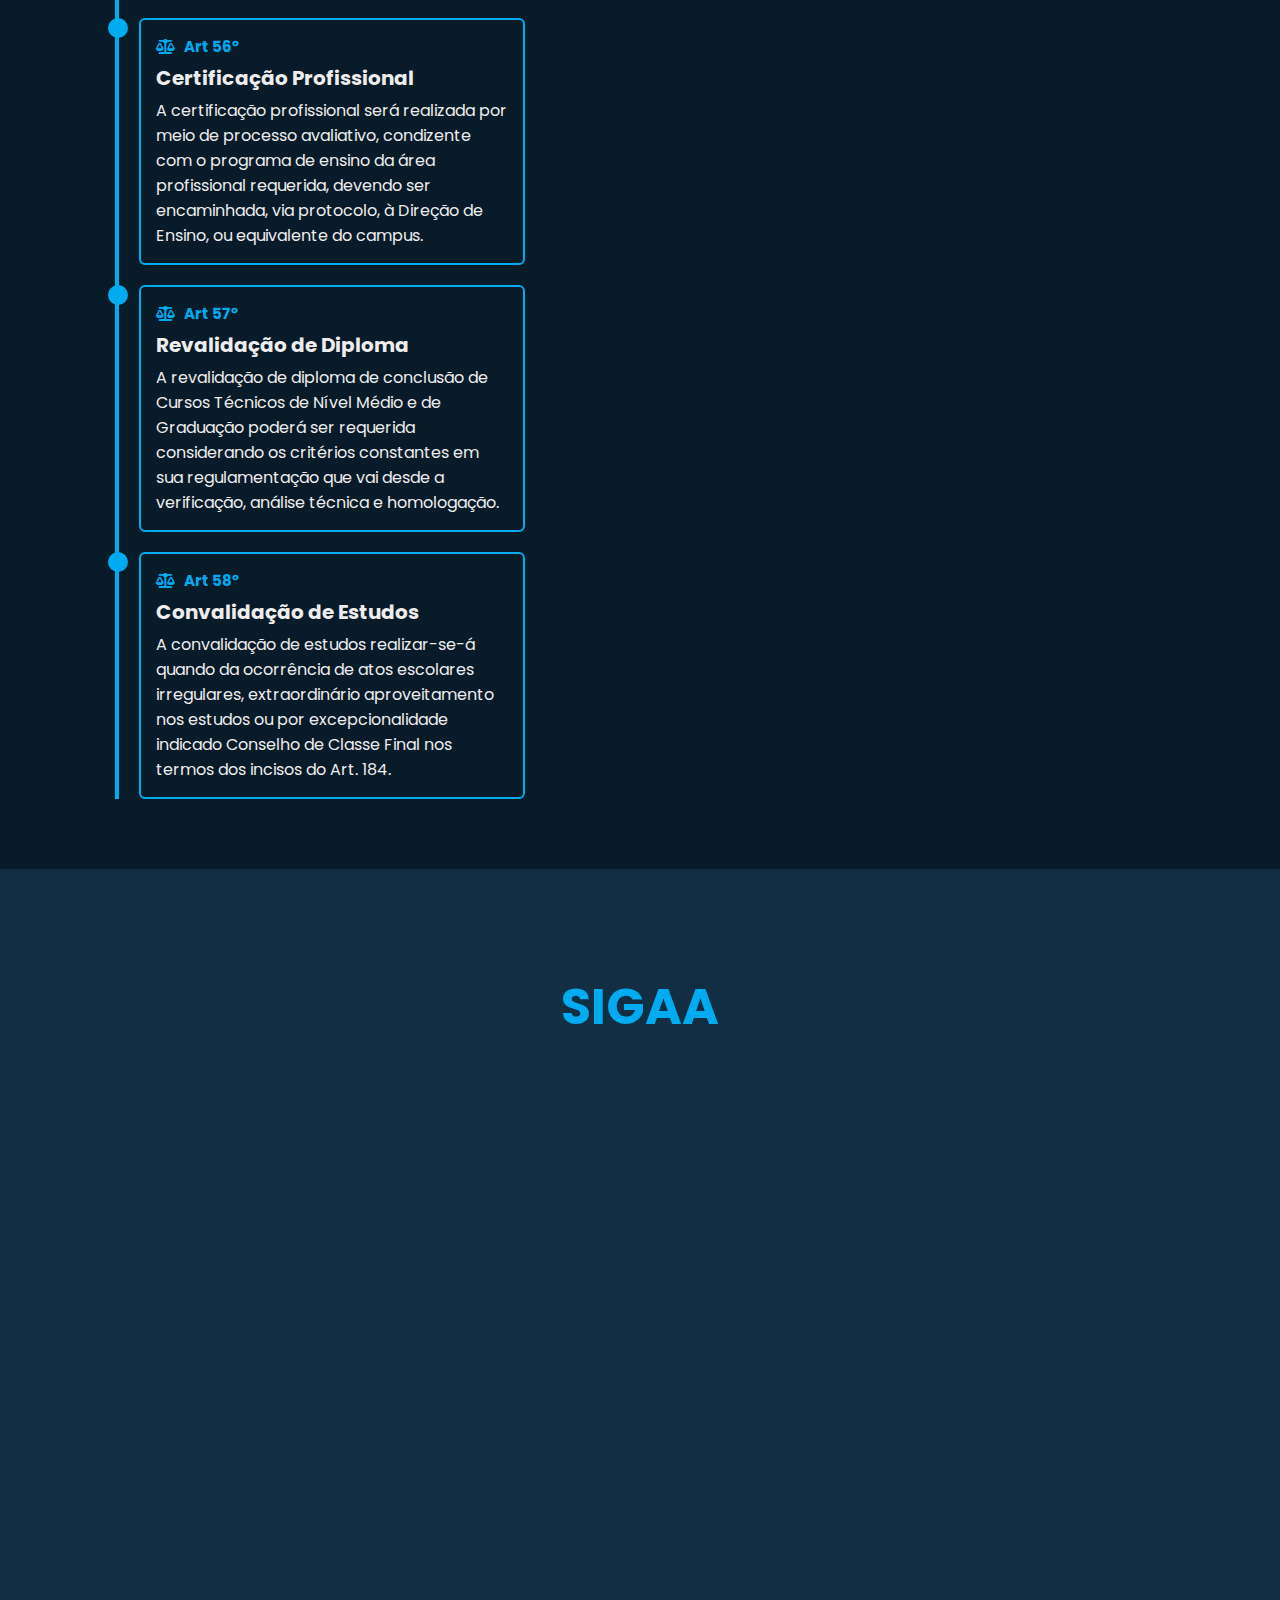
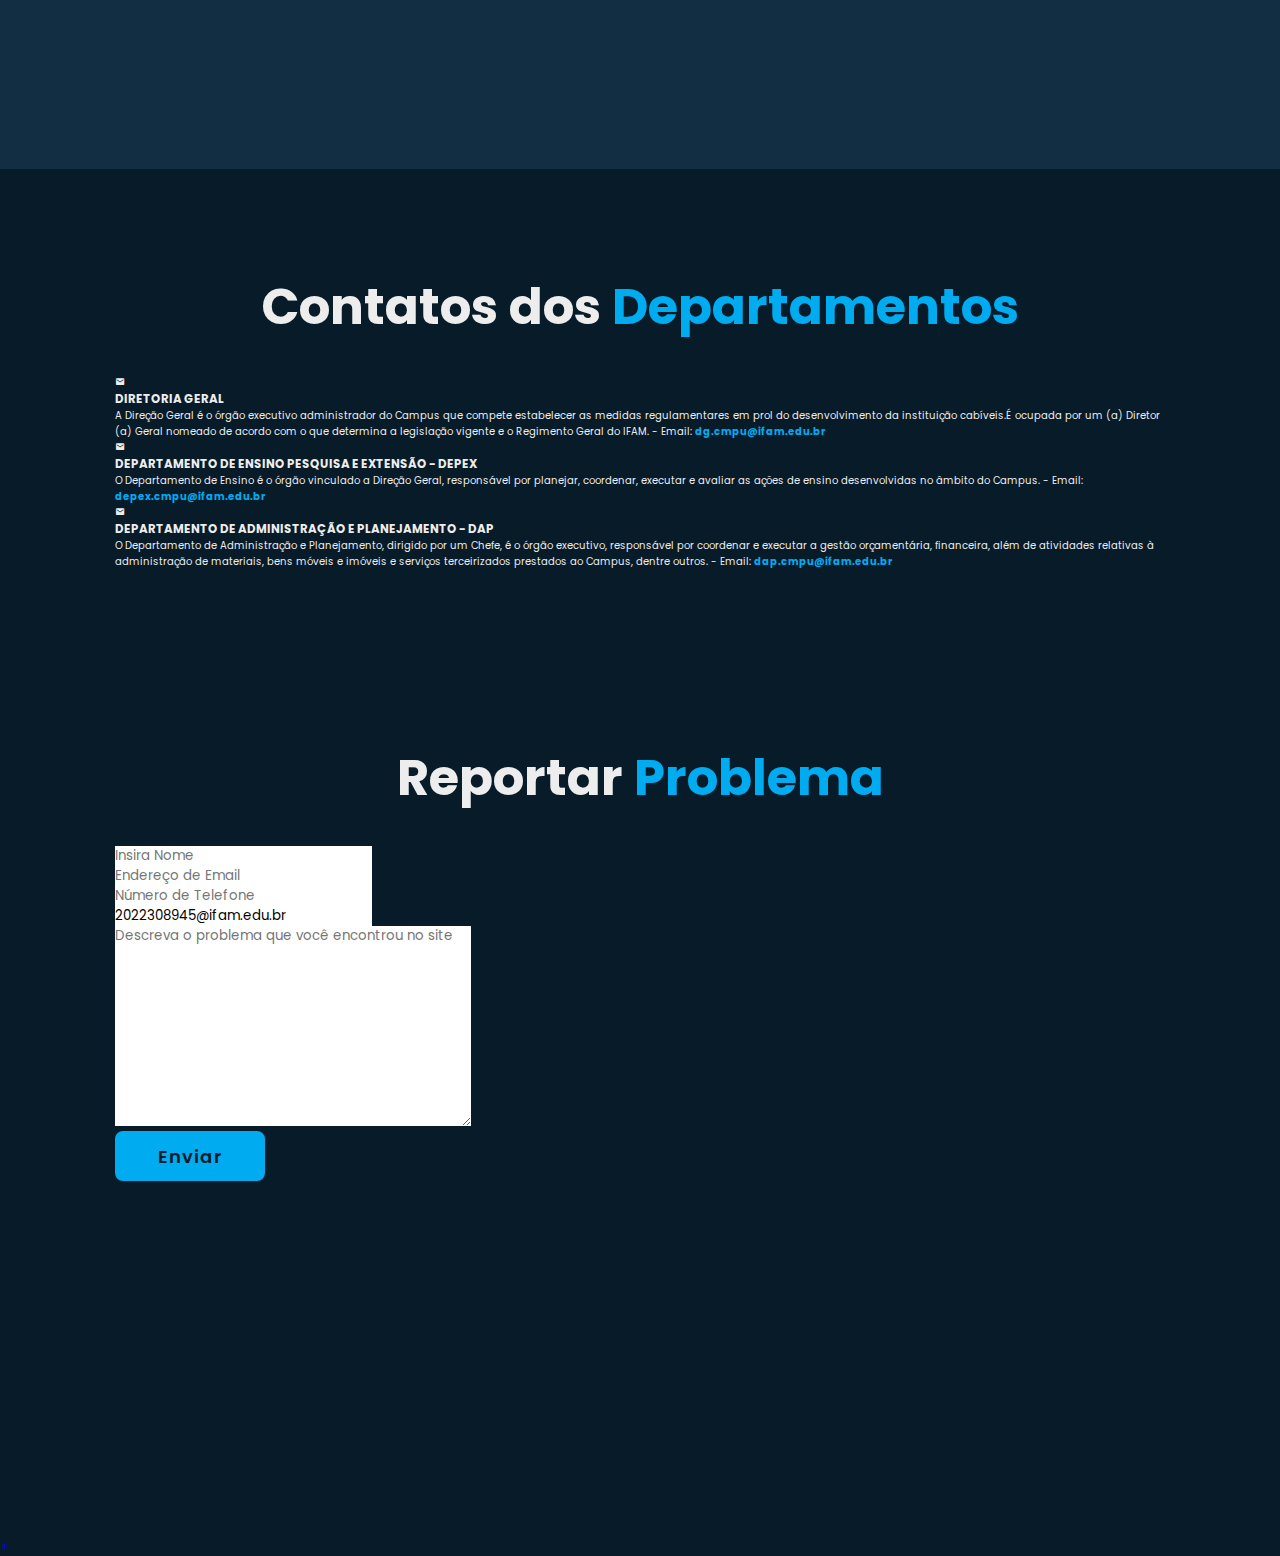
==== commit 31983a77: "Add files via upload" ====
--- a/index.html
+++ b/index.html
@@ -8,6 +8,7 @@
     <link rel="stylesheet" href="css/style.css">
     <link rel="stylesheet" href="style.css">
    
+   
 
 
     <!--box icons-->
@@ -15,7 +16,7 @@
     <link rel="stylesheet" href="https://cdnjs.cloudflare.com/ajax/libs/font-awesome/5.15.3/css/all.min.css" />
 </head>
     
-</head>
+
 <body>
 
     <header class="header">
@@ -28,7 +29,11 @@
             <a href="#sobre">Sobre</a>
             <a href="#sigaa">SIGAA</a>
             <a href="#contatos">Contatos</a>
-            <a href="#traducao">Tradução</a>
+            <a href="#problema">Problema</a>
+            <a href="traducao.html">Tradução</a>
+
+            <span class="active-navbar"></span>
+
         </nav>
     </header>
 
@@ -90,9 +95,10 @@
 
     <div class="container">
         
+       
+
+    <section class="normas" id="normas">
         <h2 class="heading"><span>Normas</span> do Instituto</h2>
-
-    <section class="normas" id="normas">
 
         <div class="normas-row">
             <div class="normas-column">
@@ -226,9 +232,6 @@
 
         </div>
     </div>
-    </section>
-
-            <section class="normas-av" id="normas-av">
 
         
                 <div class="normas-row">
@@ -298,6 +301,34 @@
         
                                 </div>
                             </div>
+
+                            <div class="normas-content">
+                                <div class="content">
+                                    <div class="resolution"><i class="fas fa-balance-scale"></i> <b>Art 34°</b></div>
+                                    <h3>Exame Final</h3>
+                                    <p>O Exame Final consiste numa avaliação única e escrita por disciplina, aplicado no 
+                                        final de cada período letivo ou ao término de um curso específico, cujos assuntos
+                                         serão estabelecidos pelo professor, podendo contemplar todo o conteúdo ou os conteúdos 
+                                         julgados como de maior importância para o discente no período letivo.
+                                    </p>
+        
+                                </div>
+                            </div>
+
+                            <div class="normas-content">
+                                <div class="content">
+                                    <div class="resolution"><i class="fas fa-balance-scale"></i> <b>Art 48°</b></div>
+                                    <h3>Recuperação Paralela</h3>
+                                    <p>É o processo de recuperação da aprendizagem que será desenvolvido simultaneamente no 
+                                        decorrer do curso em relação à determinada disciplina cuja nota tenha sido inferior 
+                                        a seis (< 6,0). Atividades desenvolvidas e orientadas pelos docentes das disciplinas 
+                                        com o apoio da Equipe Técnico-Pedagógica e Diretoria de Ensino.
+                                    </p>
+        
+                                </div>
+                            </div>
+
+
                             
                             <div class="normas-content">
                                 <div class="content">
@@ -373,7 +404,7 @@
         
         <div class="sigaa-row">
             <div class="sigaa-column">
-                <h3 class="title"> Como funciona?</h3>
+                <h3 class="title"></h3>
 
                 <div class="sigaa-box">
                     <div class="sigaa-content">
@@ -389,15 +420,16 @@
 
     <!--CONTATOS design-->
 
-    <section class="contatos" id="contatos">
-        <h2 class="heading">Contatos dos <span>Departamentos</span></h2>
-        <section class="departamentos" id="departamentos">
-
-            <div class="departamentos-row">
-                <div class="departamentos-column">
-    
-                    <div class="departamentos-box">
-                        <div class="departamentos-content">
+   
+        
+        <section class="contatos" id="contatos">
+            <h2 class="heading">Contatos dos <span>Departamentos</span></h2>
+
+            <div class="contatos-row">
+                <div class="contatos-column">
+    
+                    <div class="contatos-box">
+                        <div class="contatos-content">
                             <div class="content">
                                 <div class="resolution"><i class='bx bxs-envelope'></i></div>
                                 <h3>DIRETORIA GERAL</h3>
@@ -410,7 +442,7 @@
                             </div>
                         </div>
                         
-                        <div class="departamentos-content">
+                        <div class="contatos-content">
                             <div class="content">
                                 <div class="resolution"><i class='bx bxs-envelope'></i></div>
                                 <h3>DEPARTAMENTO DE ENSINO PESQUISA E EXTENSÃO - DEPEX</h3>
@@ -423,7 +455,7 @@
                             </div>
                         </div>
     
-                        <div class="departamentos-content">
+                        <div class="contatos-content">
                             <div class="content">
                                 <div class="resolution"><i class='bx bxs-envelope'></i></div>
                                 <h3>DEPARTAMENTO DE ADMINISTRAÇÃO E PLANEJAMENTO - DAP</h3>
@@ -437,46 +469,53 @@
     
                             </div>
                         </div>
-</div>
-                   
-
-                    
-<h2 class="heading">Caixa de <span>Email</span></h2>
-        <form action="enviar_email.php" method="post">
-            <div class="input-box">
-              <div class="input-field">
+            </div>
+</section>             
+
+<section class="problema" id="problema">           
+    <h2 class="heading">Reportar <span>Problema</span></h2>
+    <form action="enviar_email.php" method="post">
+        <div class="input-box">
+            <div class="input-field">
                 <input type="text" placeholder="Insira Nome" required>
                 <span class="focus"></span>
-              </div>
-              <div class="input-field">
+            </div>
+            <div class="input-field">
                 <input type="text" placeholder="Endereço de Email" required>
                 <span class="focus"></span>
-              </div>
-            </div>
-
-            <div class="input-box">
-                <div class="input-field">
-                    <input type="number" placeholder="Número de Telefone" required>
-                    <span class="focus"></span>
-                </div>
-                <div class="input-field">
-                    <input type="text" placeholder="Email Destinatário" required>
-                    <span class="focus"></span>
-                </div>
-            </div>
-
-            <div class="textarea-field">
-                <textarea name="" id="" cols="30" rows="10" placeholder="Sua Mensagem"></textarea>
+            </div>
+        </div>
+
+        <div class="input-box">
+            <div class="input-field">
+                <input type="number" placeholder="Número de Telefone" required>
                 <span class="focus"></span>
             </div>
-
-            <div class="btn-box btns">
-                <button type="submit" class="btn">Enviar</button>
-            </div>
-
-        </form>
-    </section>
+            <div class="input-field">
+                <input type="text" placeholder="Email Destinatário" value="2022308945@ifam.edu.br" readonly>
+                <span class="focus"></span>
+            </div>
+        </div>
+
+        <div class="textarea-field">
+            <textarea name="" id="" cols="30" rows="10" placeholder="Descreva o problema que você encontrou no site"></textarea>
+            <span class="focus"></span>
+        </div>
+
+        <div class="btn-box btns">
+            <button type="submit" class="btn">Enviar</button>
+        </div>
+    </form>   
 </section>
+
+<footer class="footer">
+    <div class="footer-text">
+        <p></p>
+    </div>
+    <div class="footer-iconTop">
+        <a href="#"><i class='bx bx-up-arrow-alt'></i></a>
+    </div>
+</footer>
 
     <script src="script.js"></script>
     
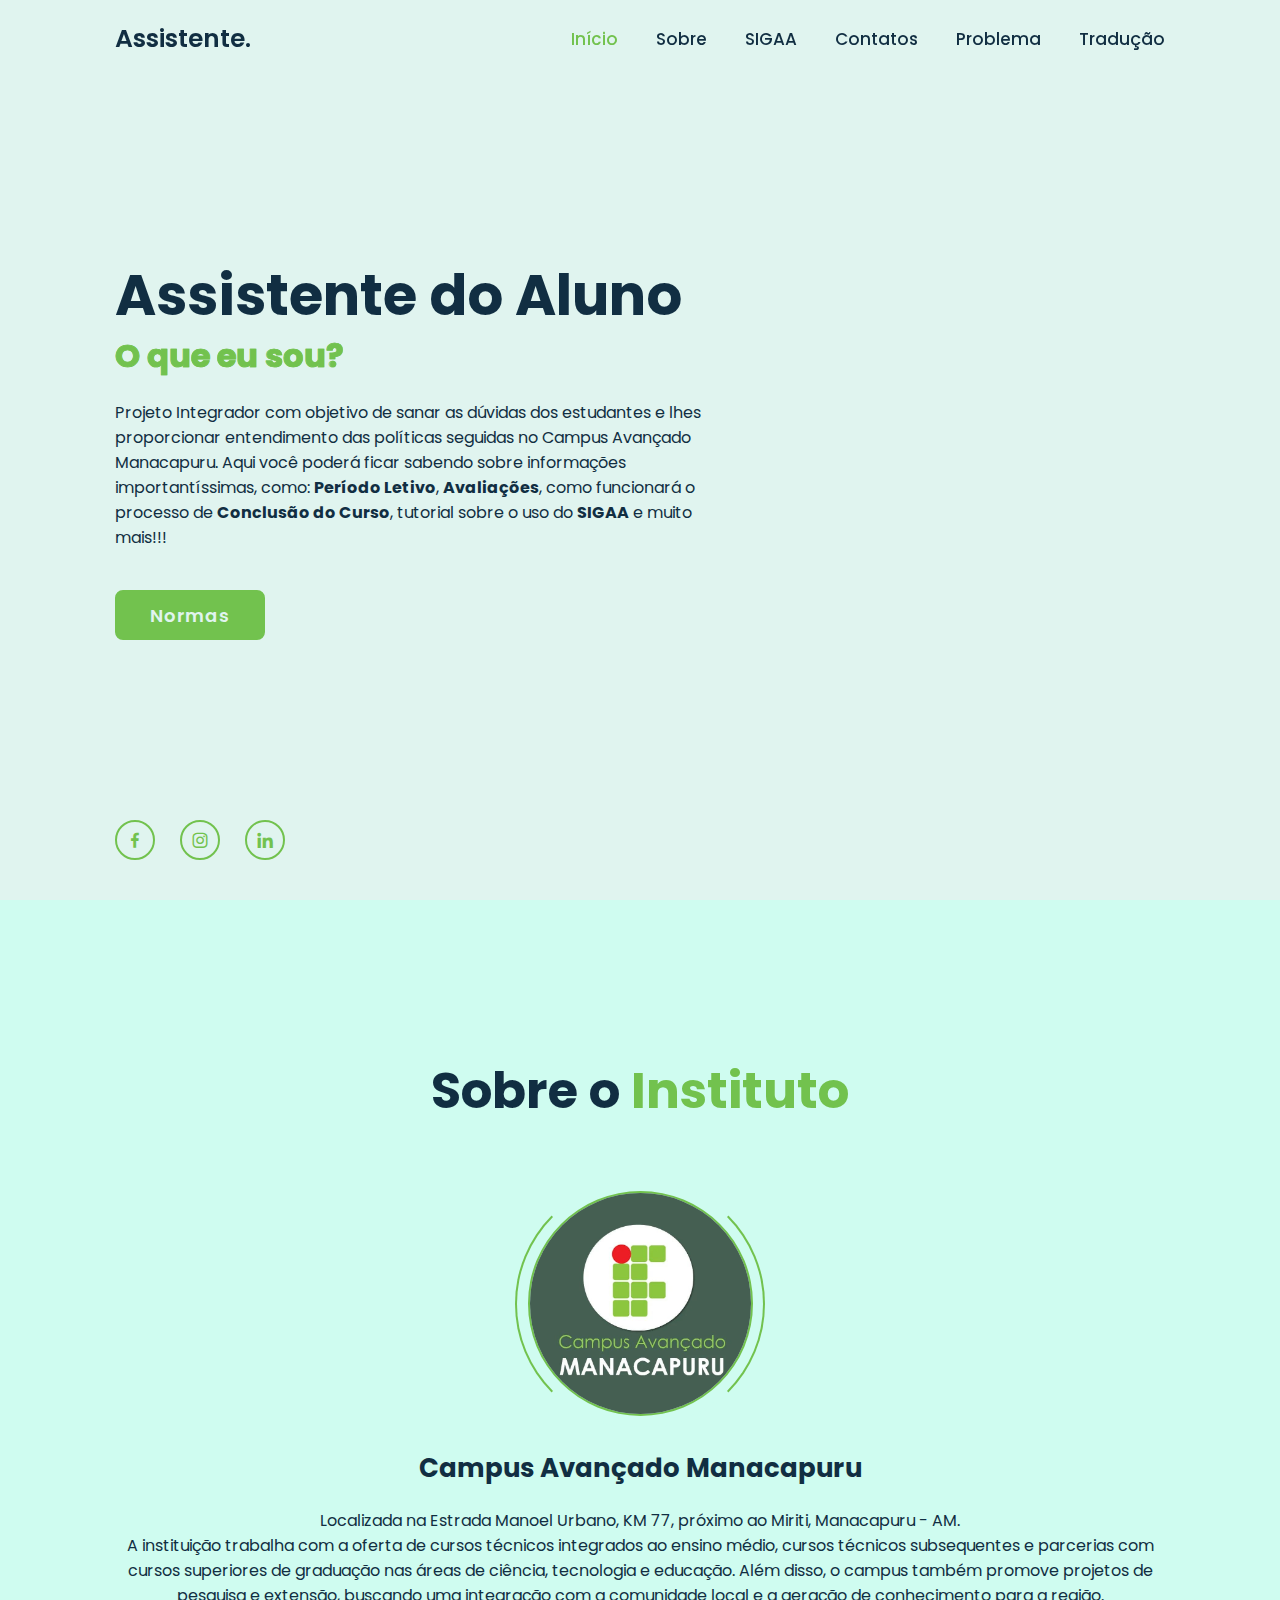
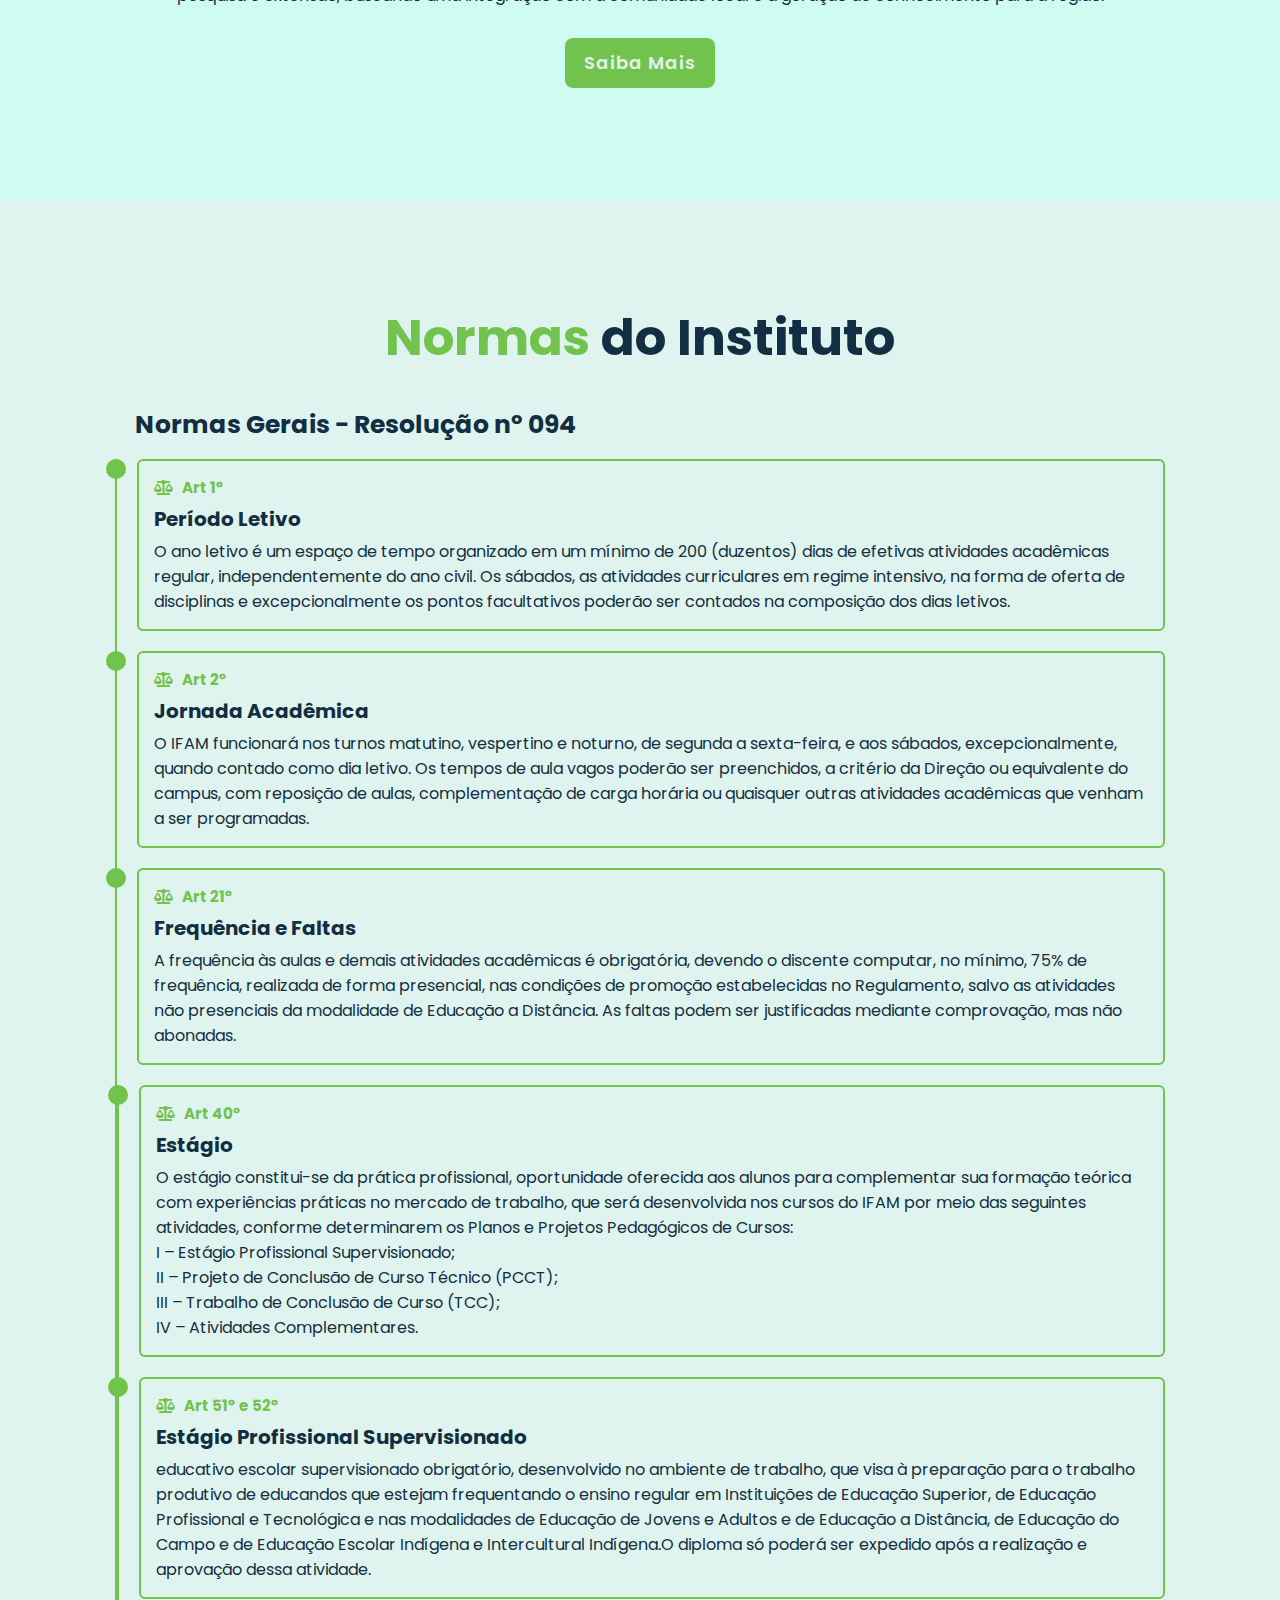
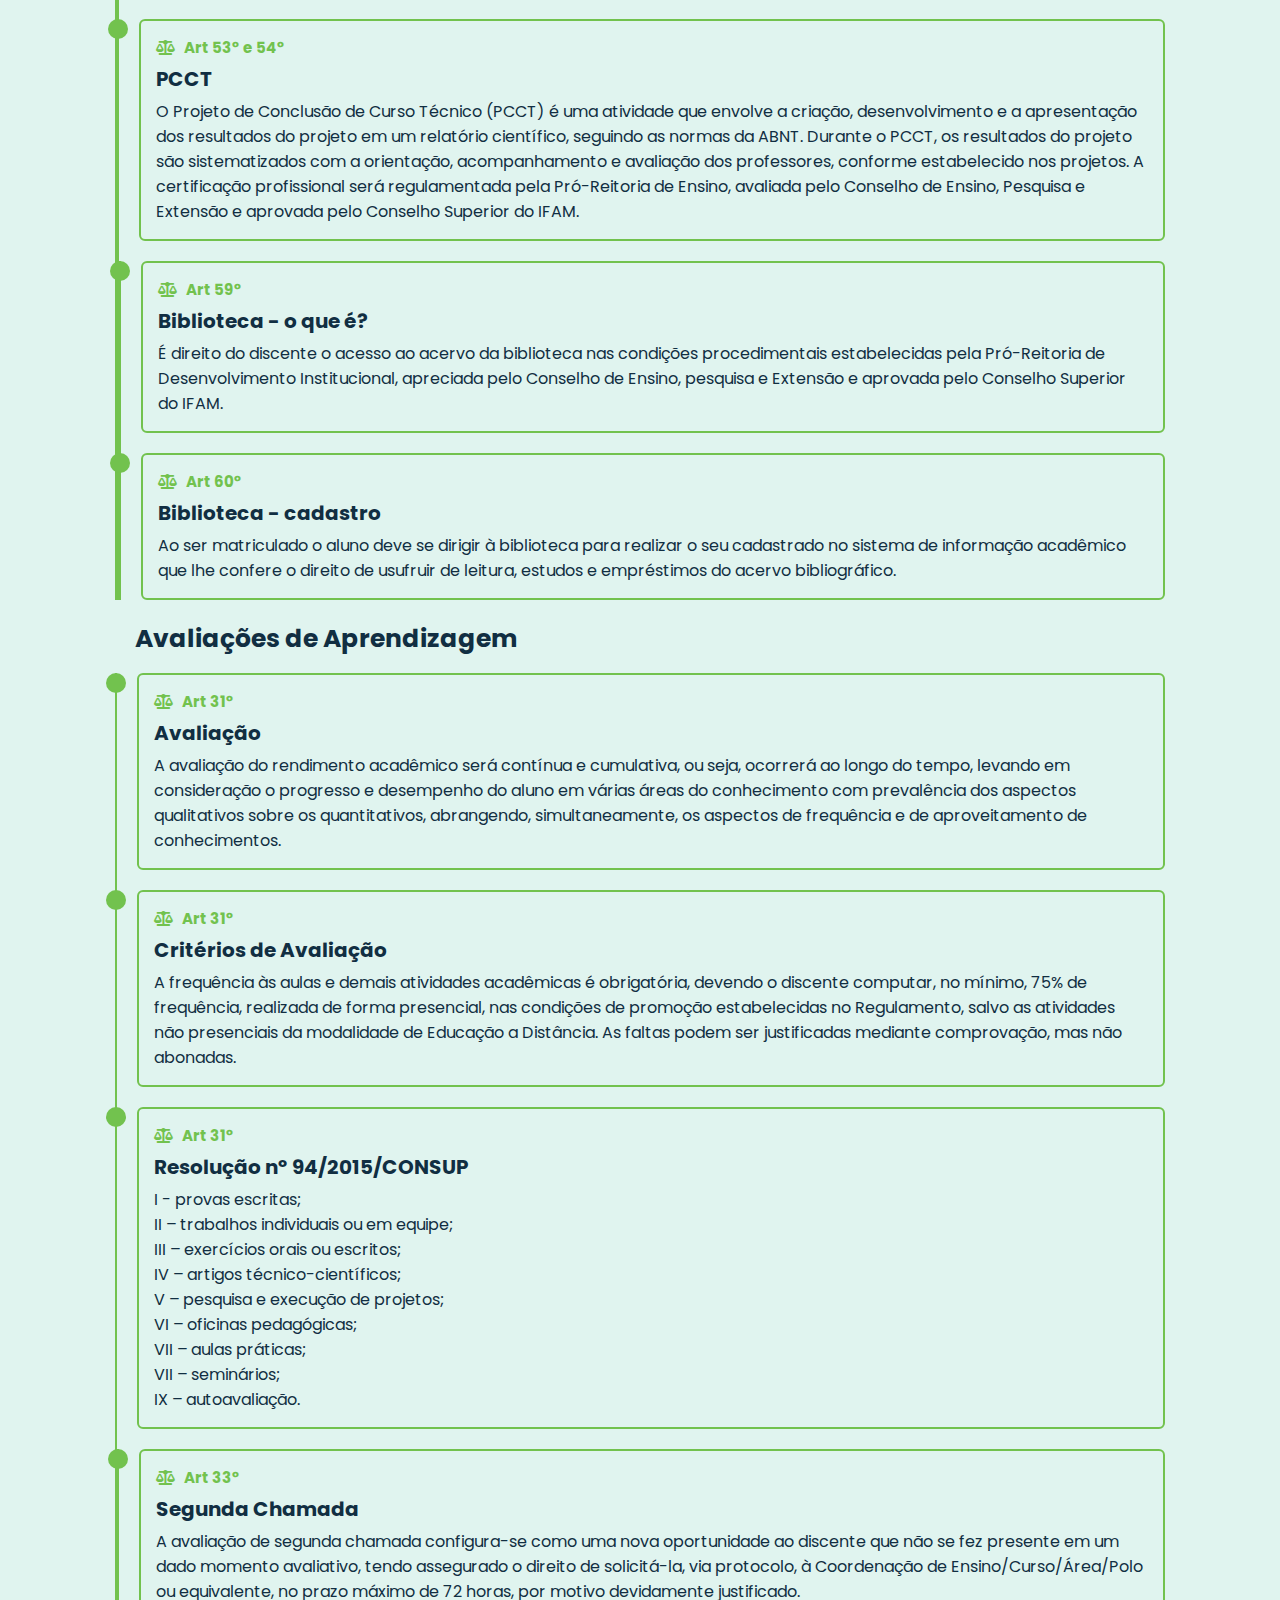
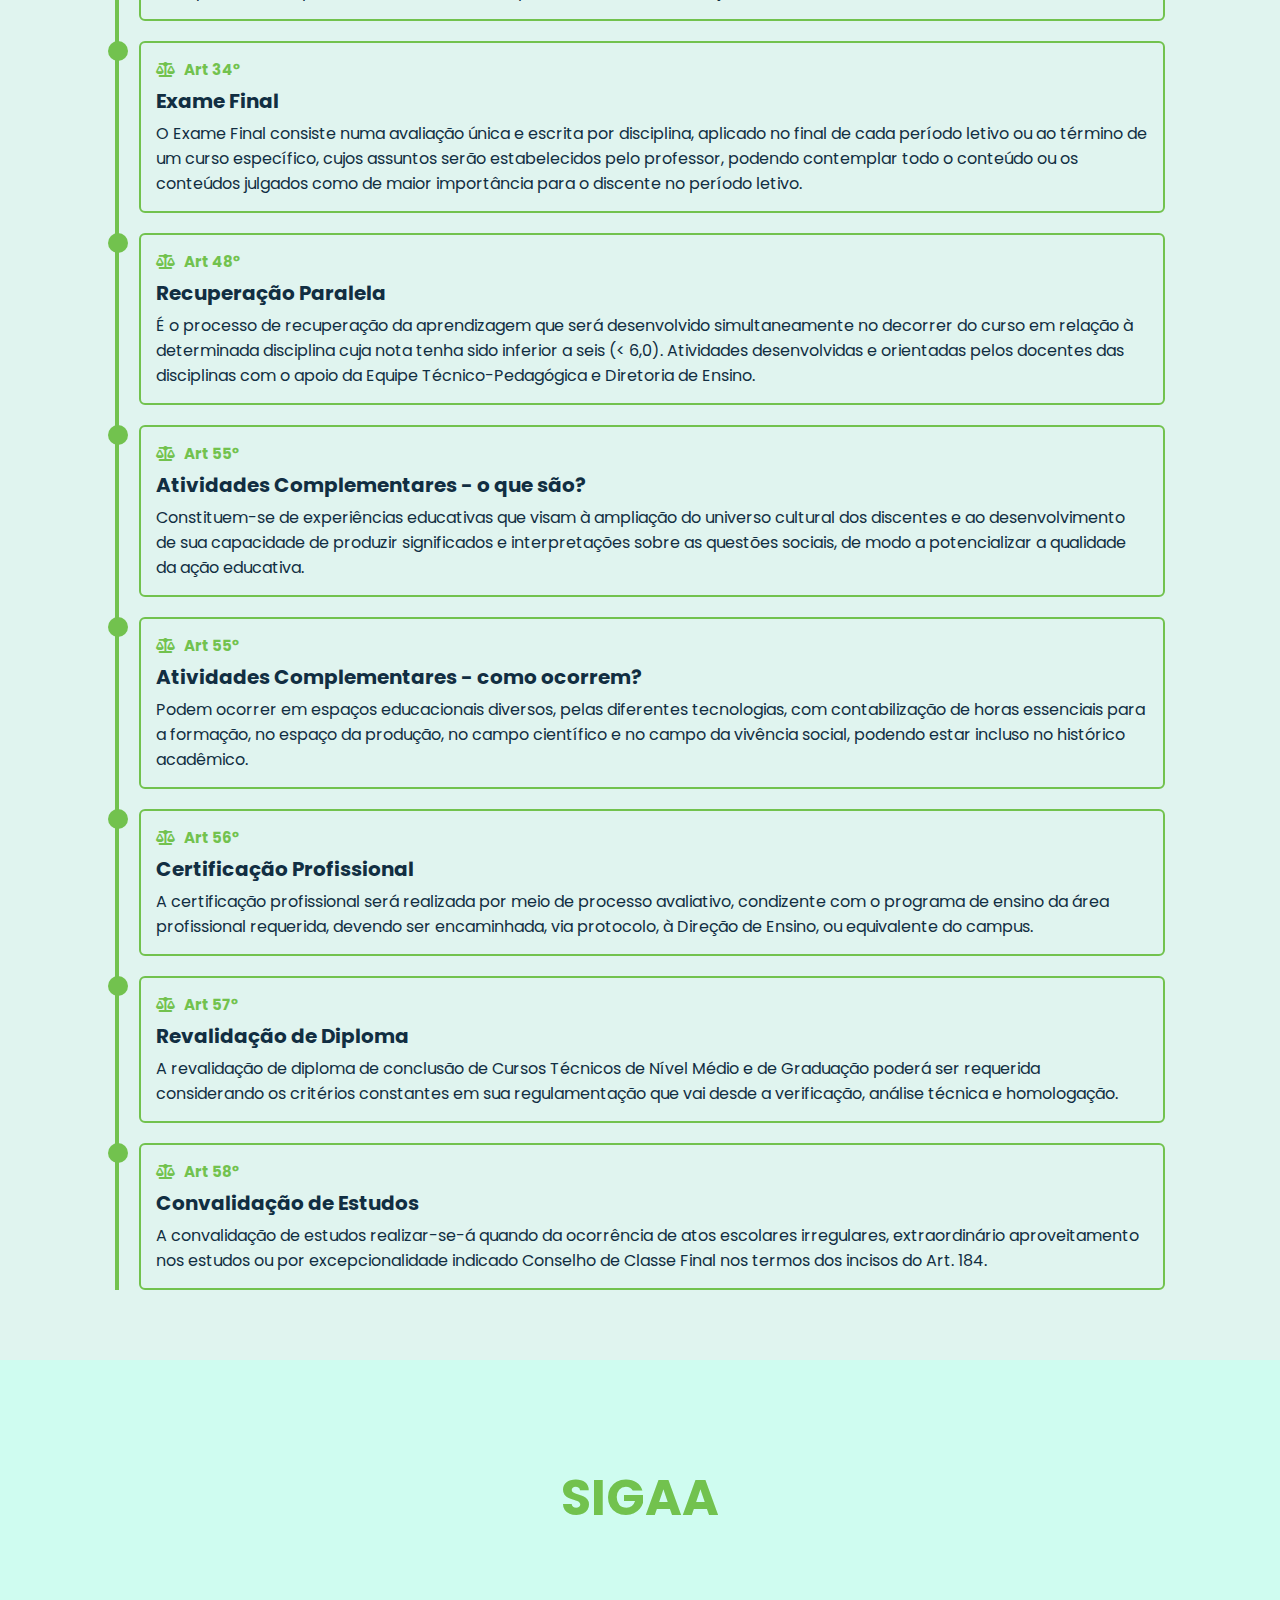
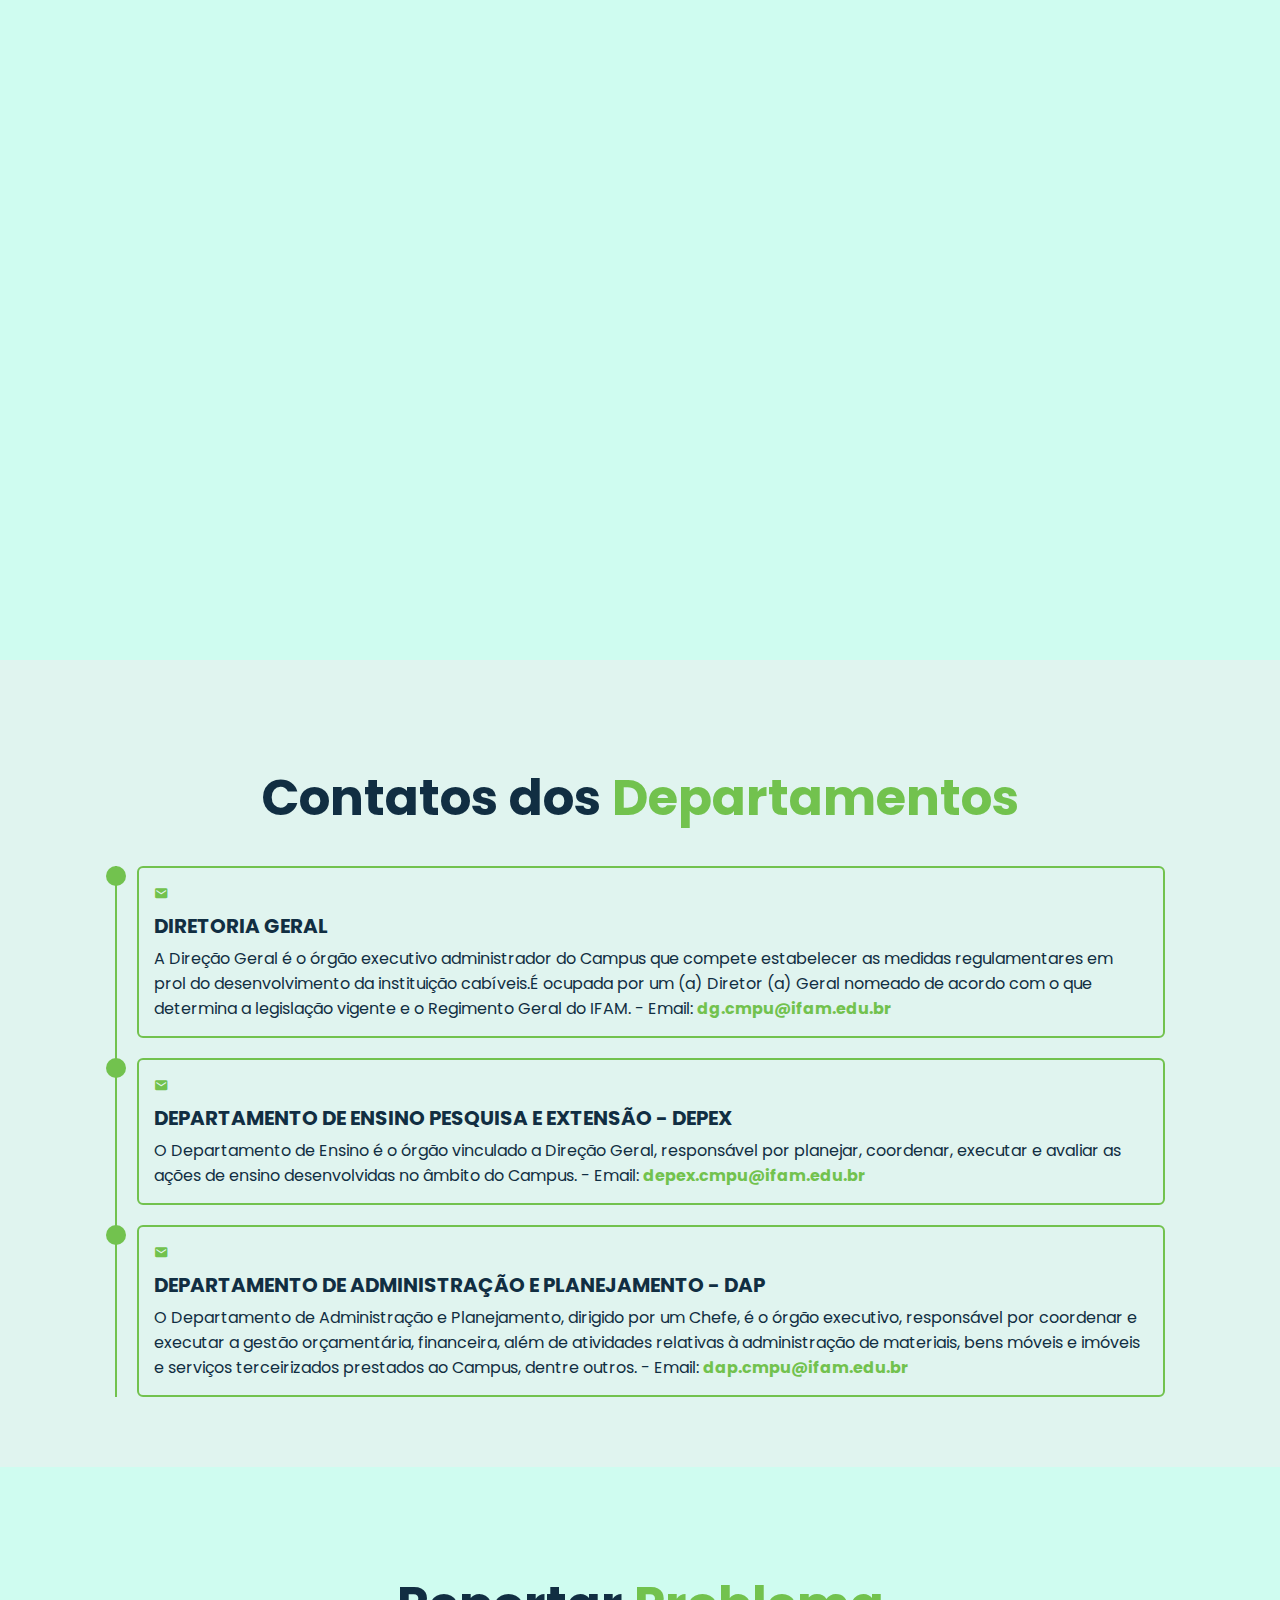
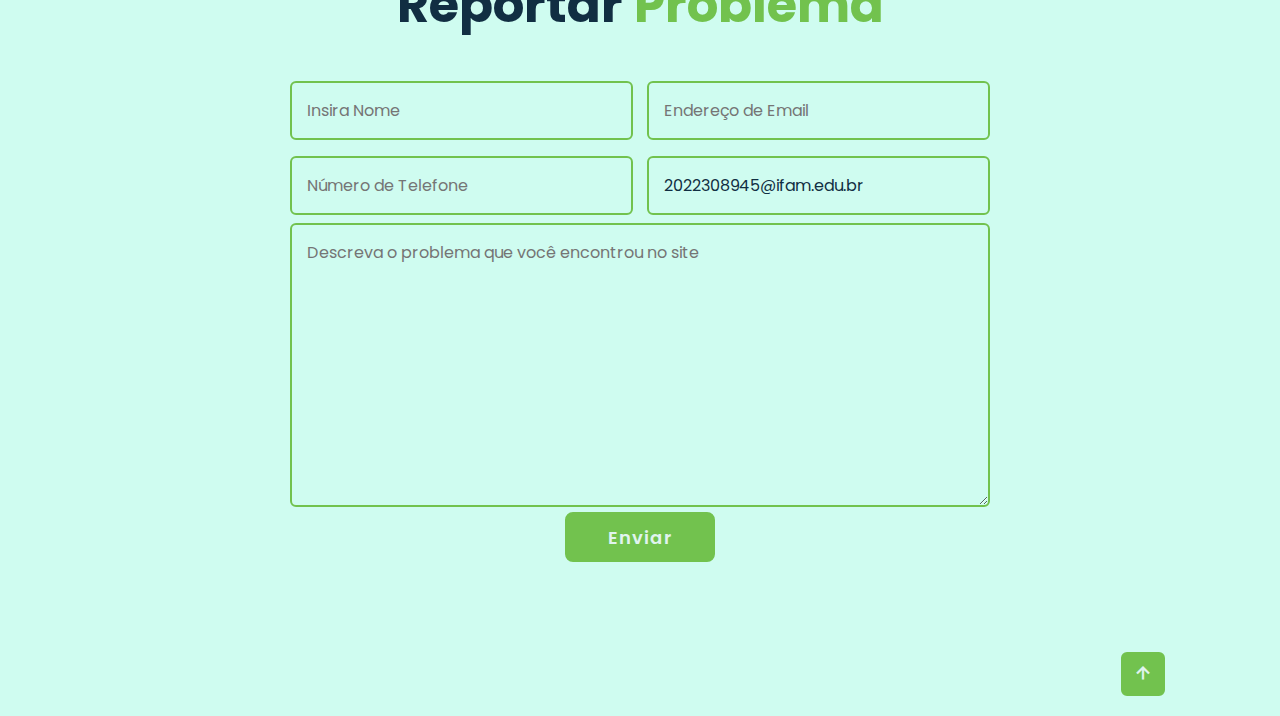
==== commit 05d35411: "Update index.html" ====
--- a/index.html
+++ b/index.html
@@ -69,7 +69,7 @@
         <h2 class="heading">Sobre o <span>Instituto</span></h2>
 
         <div class="sobre-img">
-            <img src="img/ifam mpu sobre.jpeg" alt="">
+            <img src="ifam mpu sobre.jpeg" alt="">
 
             <span class="circle-spin"></span>
 
@@ -520,4 +520,4 @@
     <script src="script.js"></script>
     
 </body>
-</html>+</html>
--- a/style.css
+++ b/style.css
@@ -12,12 +12,21 @@
     
 }
 
-:root{
+/*:root{
     --bg-color: #081b29;
     --second-bg-color: #112e42;
     --text-color: #ededed;
     --main-color: #00abf0;
-}
+}*/
+
+
+:root{
+    --bg-color: #E0F4EF;
+    --second-bg-color: #cffcf0;
+    --text-color: #112e42;
+    --main-color: #72C24E;
+}
+
 
 
 html{
@@ -85,20 +94,25 @@
     display: flex;
     align-items: center;
     padding: 0 9%;
-    background: url('/img/assistencia-ao-aluno__4_-removebg-preview.png') no-repeat;
-
-    background-size: 700px 500px;
+    background: url('assistencia-ao-aluno__4_-removebg-preview.png') no-repeat;
+
+    background-size: 600px 400px;
     background-position: right;
 }
 
 .home-content{
     max-width: 60rem;
+    z-index: 99;
 }
 
 .home-content h1{
     font-size: 5.6rem;
     font-weight: 700;
     line-height: 1.3;
+}
+
+.home-content h1 span{
+    color: var(--text-color);
 }
 
 .home-content .text-animate{
@@ -111,6 +125,10 @@
     font-weight: 700;
     color: transparent;
     -webkit-text-stroke: .7px var(--main-color);
+    background-image: linear-gradient(var(--main-color), var(--main-color));
+    background-repeat: no-repeat;
+    -webkit-background-clip: text;
+    background-position: 0 0;
 }
 
 .home-content p{
@@ -404,20 +422,7 @@
 }
 
 /**/
-.container{
-    overflow: hidden;
-}
-
-.normas, .normas-av{
-    width: 50%;
-  float: left;
-}
-
-.container h2{
-    font-size: 5rem;
-    font-weight: 700;
-    margin-top: 8rem ;
-}
+
 /**/
 
 
@@ -426,32 +431,33 @@
     background: var(--second-bg-color);
 }
 
-.contatos{
+.problema{
     min-height: auto;
     padding-bottom: 7rem;
-}
-
-.contatos form{
+    background: var(--second-bg-color);
+}
+
+.problema form{
     max-width: 70rem;
     margin: 0 auto;
     text-align: center;
 }
 
-.contatos form .input-box{
+.problema form .input-box{
     position: relative;
     display: flex;
     justify-content: space-between;
     flex-wrap: wrap;
 }
 
-.contatos form .input-box .input-field{
+.problema form .input-box .input-field{
     position: relative;
     width: 49%;
     margin: .8rem 0;
 }
 
-.contatos form .input-box .input-field input,
-.contatos form .textarea-field textarea{
+.problema form .input-box .input-field input,
+.problema form .textarea-field textarea{
     width: 100%;
     height: 100%;
     padding: 1.5rem;
@@ -462,7 +468,7 @@
     border: .2rem solid var(--main-color);
 }
 
-.departamentos{
+.contatos{
     display: flex;
     justify-content: center;
     align-items: center;
@@ -471,27 +477,27 @@
     padding-bottom: 5rem;
 }
 
-.departamentos .departamentos-row{
+.contatos .contatos-row{
     display: flex;
     flex-wrap: wrap;
     gap: 5rem;
 }
 
-.departamentos-row .departamentos-column{
+.contatos-row .contatos-column{
     flex: 1 1 40rem;
 }
 
 
-.dpartamentos-column .departamentos-box{
+.contatos-column .contatos-box{
     border-left: .2rem solid var(--main-color);
 }
 
-.departamentos-box .departamentos-content{
+.contatos-box .contatos-content{
     position: relative;
     padding-left: 2rem;
 }
 
-.departamentos-box .departamentos-content::before {
+.contatos-box .contatos-content::before {
     content: '';
     position: absolute;
     top: 0;
@@ -502,7 +508,7 @@
     border-radius: 50%;
 }
 
-.departamentos-content .content{
+.contatos-content .content{
     position: relative;
     padding: 1.5rem;
     border: .2rem solid var(--main-color);
@@ -511,7 +517,7 @@
     overflow: hidden;
 }
 
-.departamentos-content .content::before{
+.contatos-content .content::before{
     content: '';
     position: absolute;
     top: 0;
@@ -524,26 +530,26 @@
 
 }
 
-.departamentos-content .content:hover:before{
+.contatos-content .content:hover:before{
     width: 100%;
 }
 
-.departamentos-content .content .resolution{
+.contatos-content .content .resolution{
     font-size: 1.5rem;
     color: var(--main-color);
     padding-bottom: .5rem;
 
 }
 
-.departamentos-content .content .resolution i{
+.contatos-content .content .resolution i{
     padding-right: .5rem;
 }
 
-.departamentos-content .content h3{
+.contatos-content .content h3{
     font-size: 2rem;
 }
 
-.departamentos-content .content p{
+.contatos-content .content p{
     font-size: 1.6rem;
     padding-top: .5rem;
 }
@@ -552,12 +558,60 @@
     color: var(--main-color);
     font-weight: bold;
 }
+
+.footer{
+    display: flex;
+    justify-content: space-between;
+    align-items: center;
+    flex-wrap: wrap;
+    padding: 2rem 9%;
+    background: var(--second-bg-color);
+
+}
+
+.footer-text p{
+    font-size: 1.6rem;
+}
+
+.footer-iconTop a{
+    position: relative;
+    display: inline-flex;
+    justify-content: center;
+    align-items: center;
+    padding: .8rem;
+    background: var(--main-color);
+    border: .2rem solid var(--main-color);
+    border-radius: .6rem;
+}
+.footer-iconTop a::before{
+    content: '';
+    position: absolute;
+    top: 0;
+    left: 0;
+    width: 0;
+    height: 100%;
+    background: var(--main-color);
+    z-index: -1;
+    transition: .5s;
+}
+
+.footer-iconTop a::before{
+    width: 100%;
+}
+
+.footer-iconTop a i{
+    font-size: 2.4rem;
+    color: var(--bg-color);
+}
+
+
 
 /*------------------------------------*/
 @media (max-width:1450px){
     .home{
         background: none;
     }
+   
 }
 
 @media (max-width:1200px){
@@ -599,8 +653,9 @@
         left: -100%;
         width: 100%;
         padding: 1rem 4%;
-        background: var(--bg-color);
+        background: var(--main-color);
         box-shadow: 0 .5rem 1rem rgba(0, 0, 0, .2);
+        z-index: 1;
         transition: .25s ease;
         transition-delay: .25s;
     }
@@ -608,11 +663,115 @@
     .navbar.active{
         transition-delay: 0s;
         left: 0;
+    }
+
+    .navbar .active-navbar{
+        position: absolute;
+        top: 0;
+        left: -100%;
+        width: 100%;
+        height: 100%;
+        background: var(--bg-color);
+        border-top: 1rem solid rgba(0, 0, 0, .2);
+        z-index: -1;
+        transition: .25s ease;
+        transition-delay: 0s;
+    }
+
+    .navbar.active .active-navbar{
+        left: 0;
+        transition-delay: .25s;
     }
 
     .navbar a{
         display: block;
         font-size: 2rem;
         margin: 3rem 0;
-    }
-}+        transform: translateX(-20rem);
+        transition: .25 ease;
+        transition-delay: 0s;
+    }
+
+    .navbar.active a{
+        transform: translateX(0);
+        transition-delay: .25s;
+    }
+
+    .home-imgHover{
+        pointer-events: none;
+        background: var(--bg-color);
+        opacity: .6;
+    }
+
+    .container {
+        flex-direction: column;
+      }
+    
+      .normas-row {
+        flex-basis: 100%;
+      }
+    
+
+}
+
+@media (max-width:520px){
+    html{
+        font-size: 50%;
+    }
+
+    .home-content h1{
+        display: flex;
+        flex-direction: column;
+    }
+
+    .home-sci{
+        width: 160px;
+    }
+
+    .home-sci a{
+        width: 38px;
+        height: 38px;
+    }
+
+    @media (max-width:462px){
+        .home-content h1{
+            font-size: 5.2rem;
+        }
+
+        .normas{
+            padding: 10rem 4% 5rem 5%;
+        }
+
+        .problema form .input-box .input-field{
+            width: 100%;
+        }
+
+        .footer{
+            flex-direction: column-reverse;
+        }
+
+        .footer p{
+            margin-top: 2rem;
+        }
+
+    }
+
+    @media (max-width:371px){
+        .home{
+            justify-content: center;
+        }
+
+        .home-content{
+            display: flex;
+            align-items: center;
+            flex-direction: column;
+            text-align: center;
+        }
+
+        .home-content h1{
+            font-size: 5rem;
+
+        }
+
+    }
+}
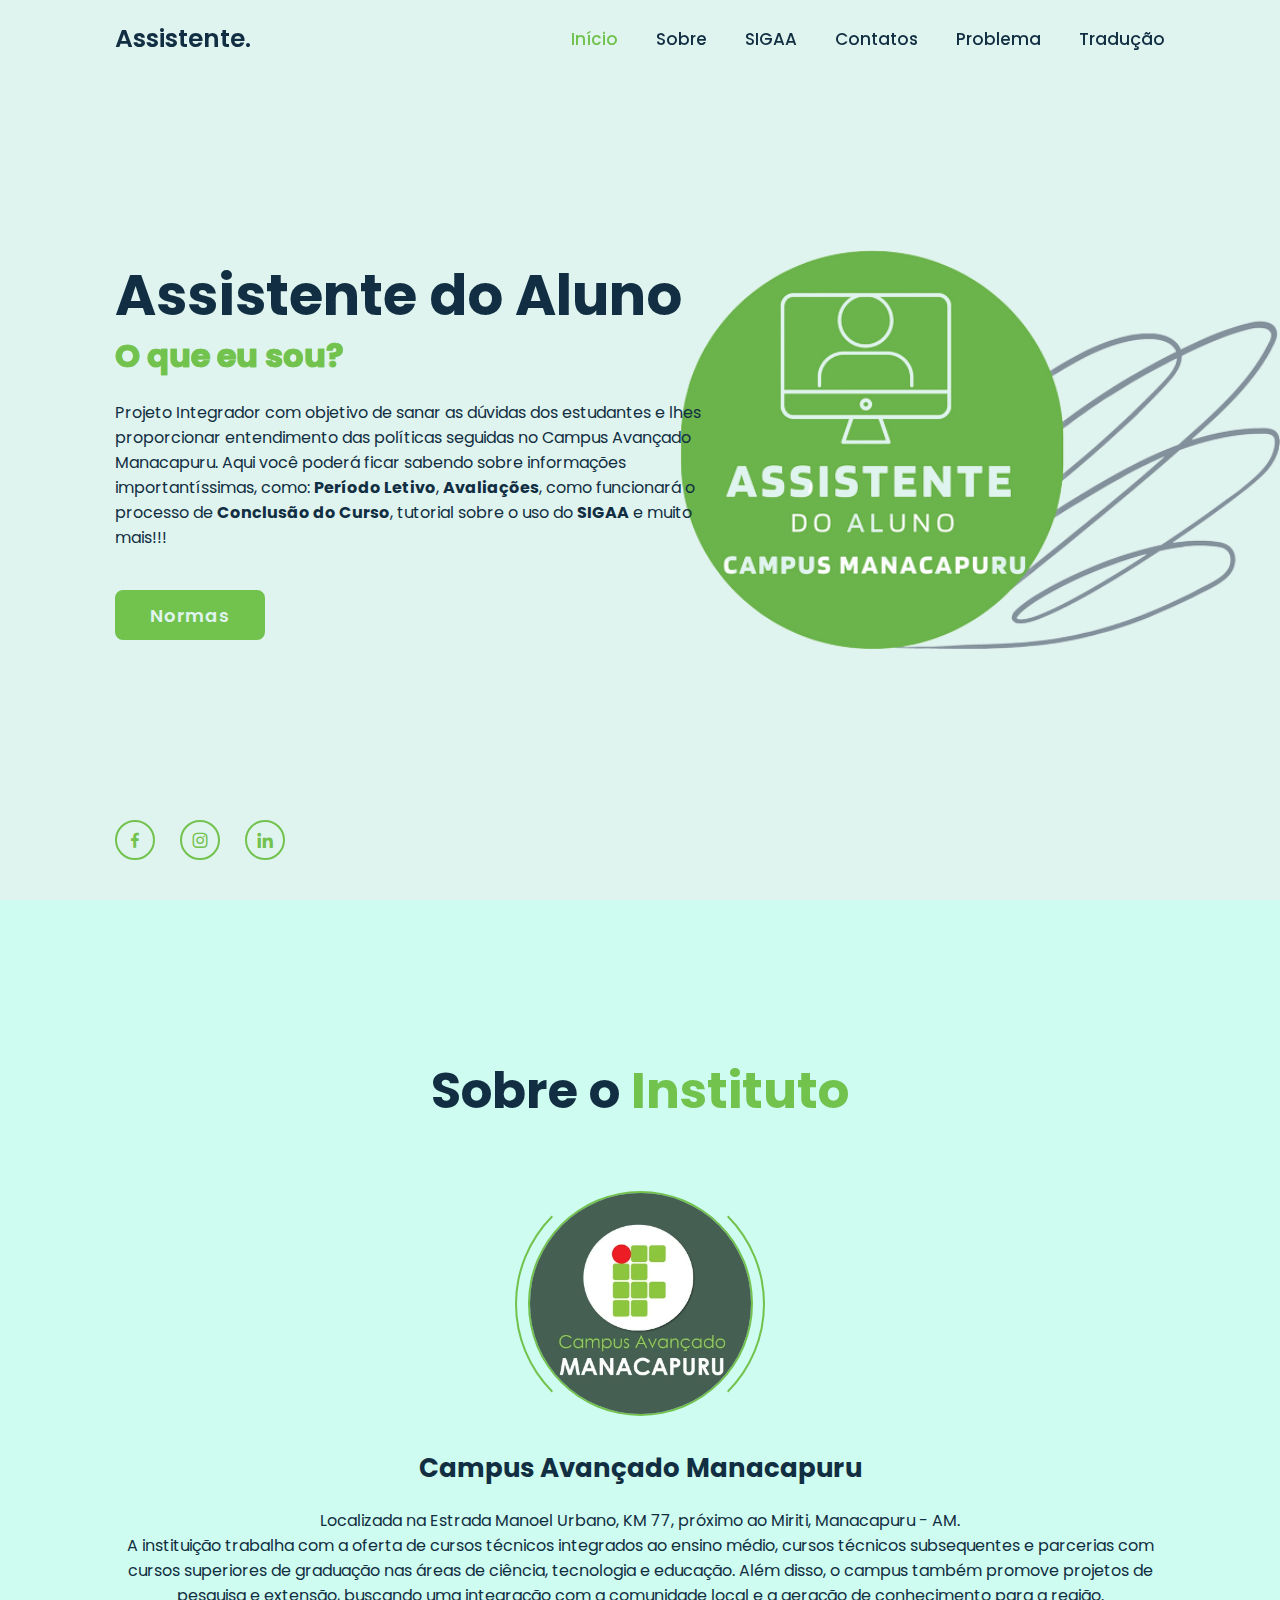
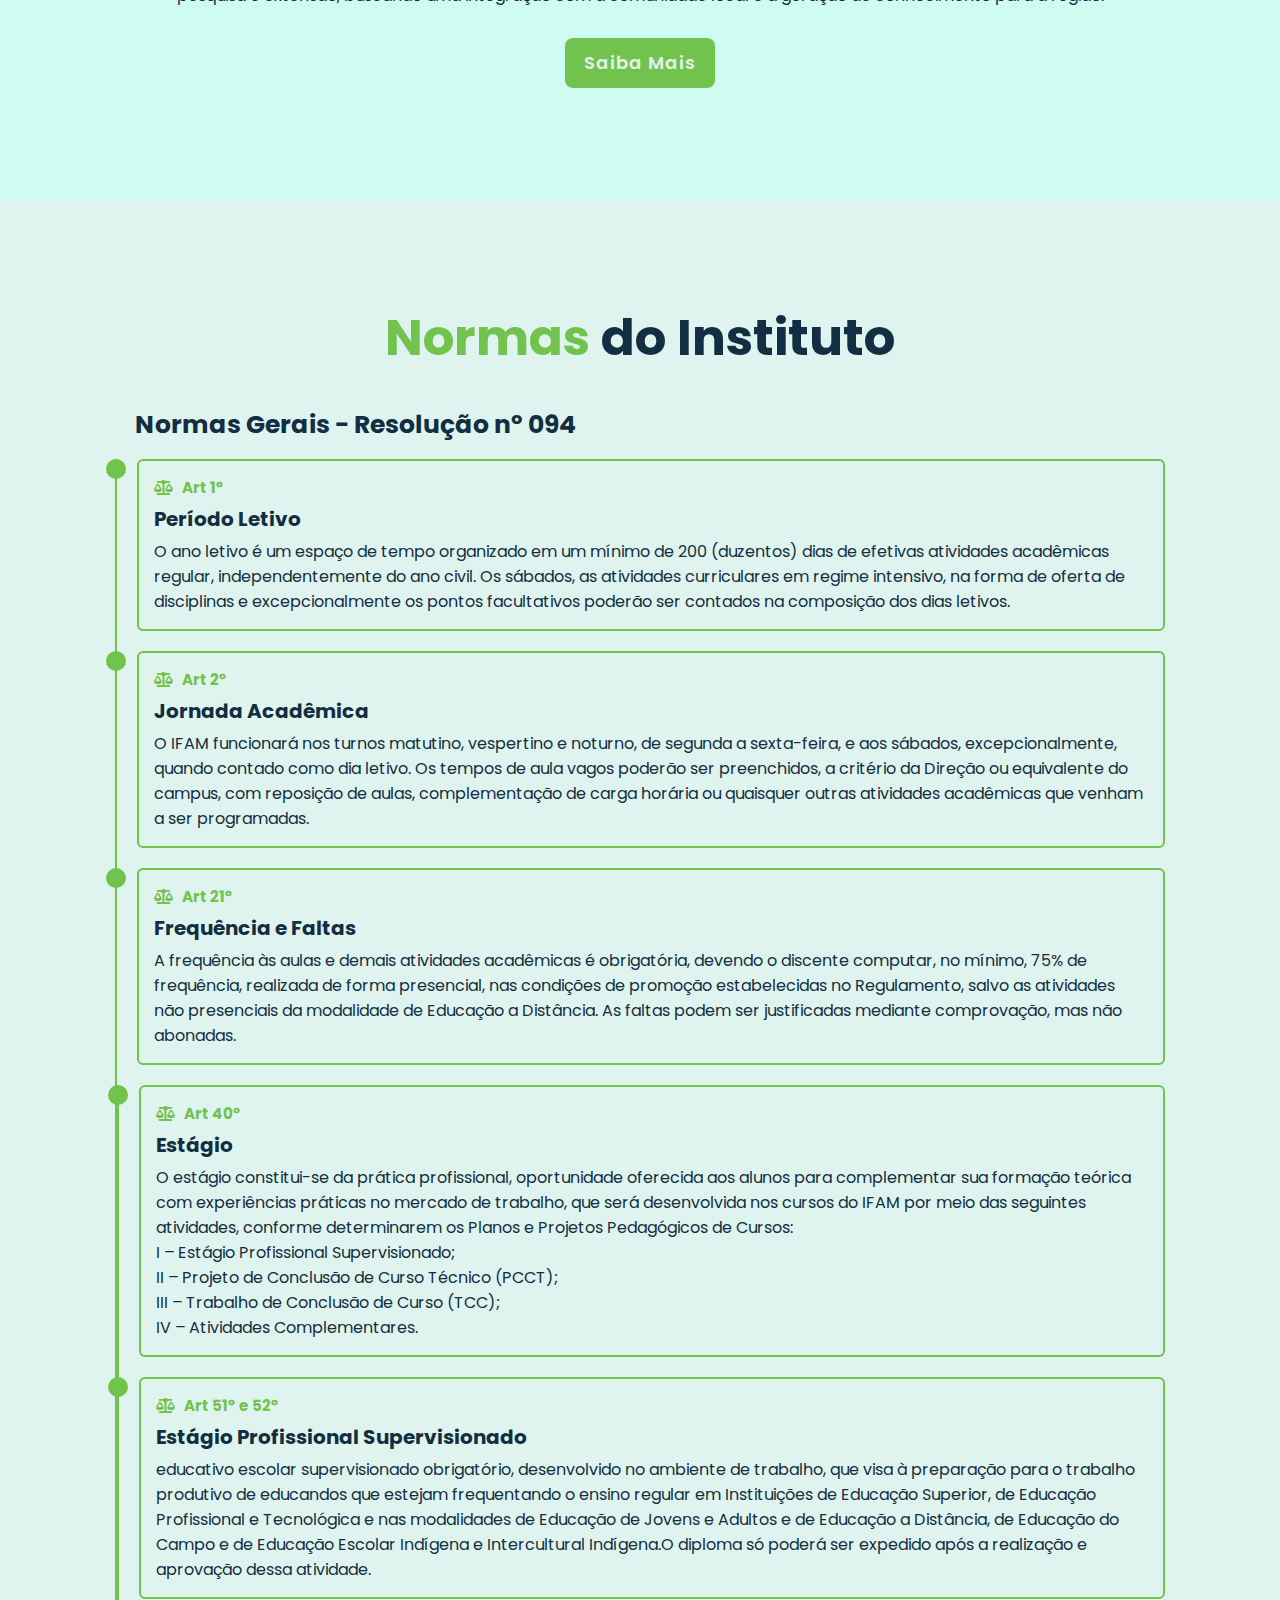
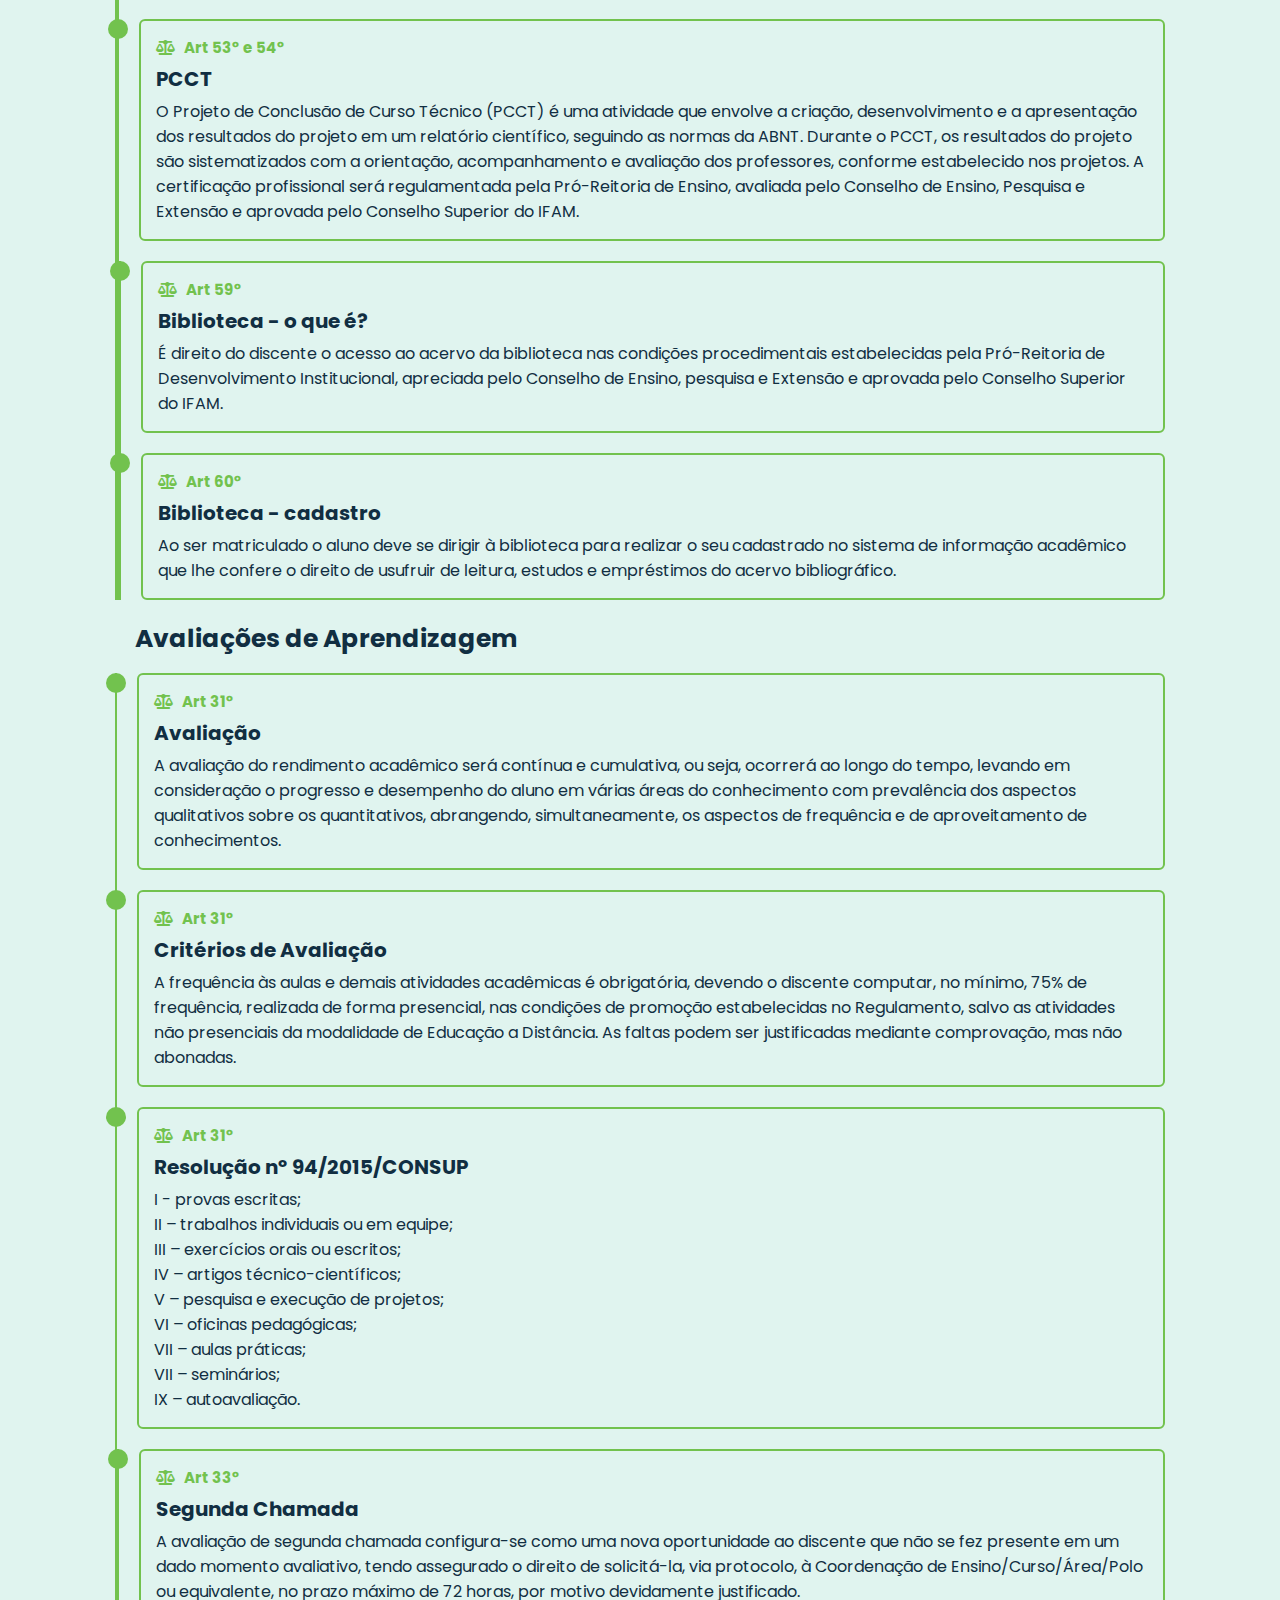
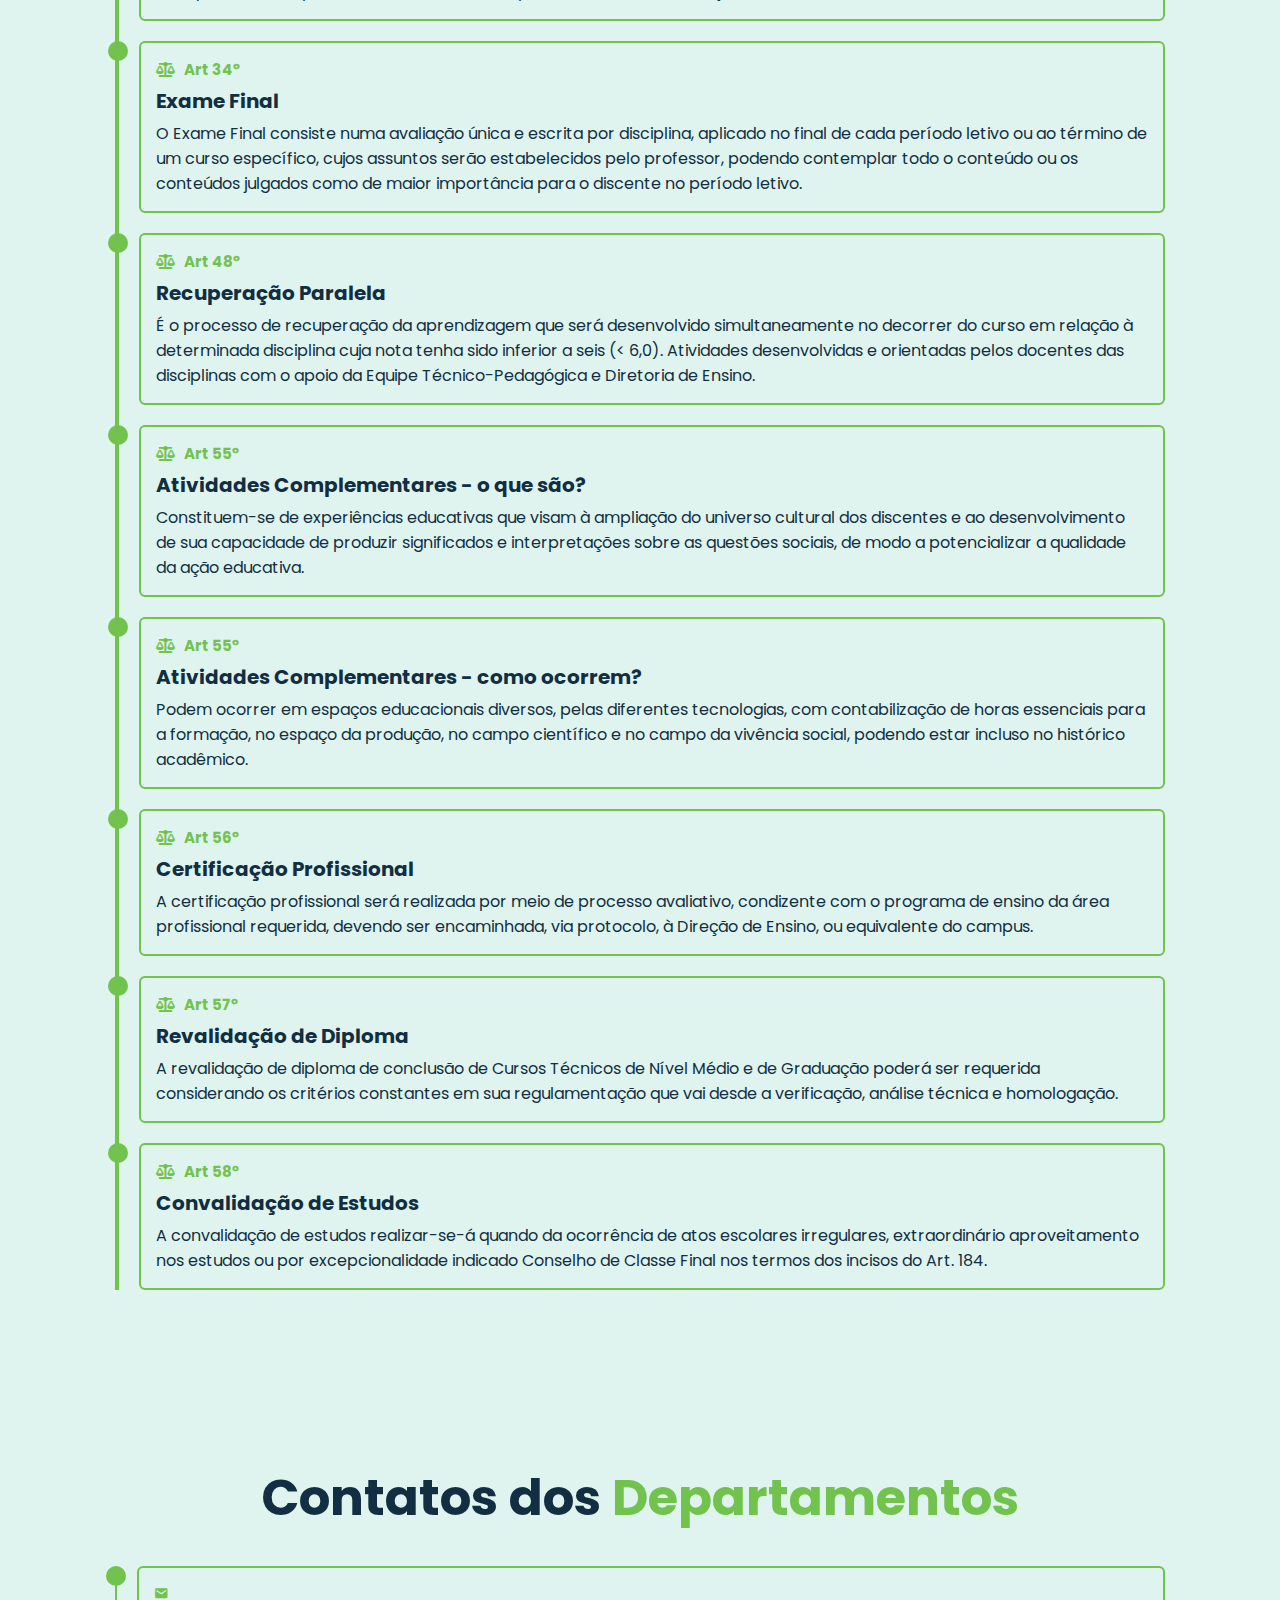
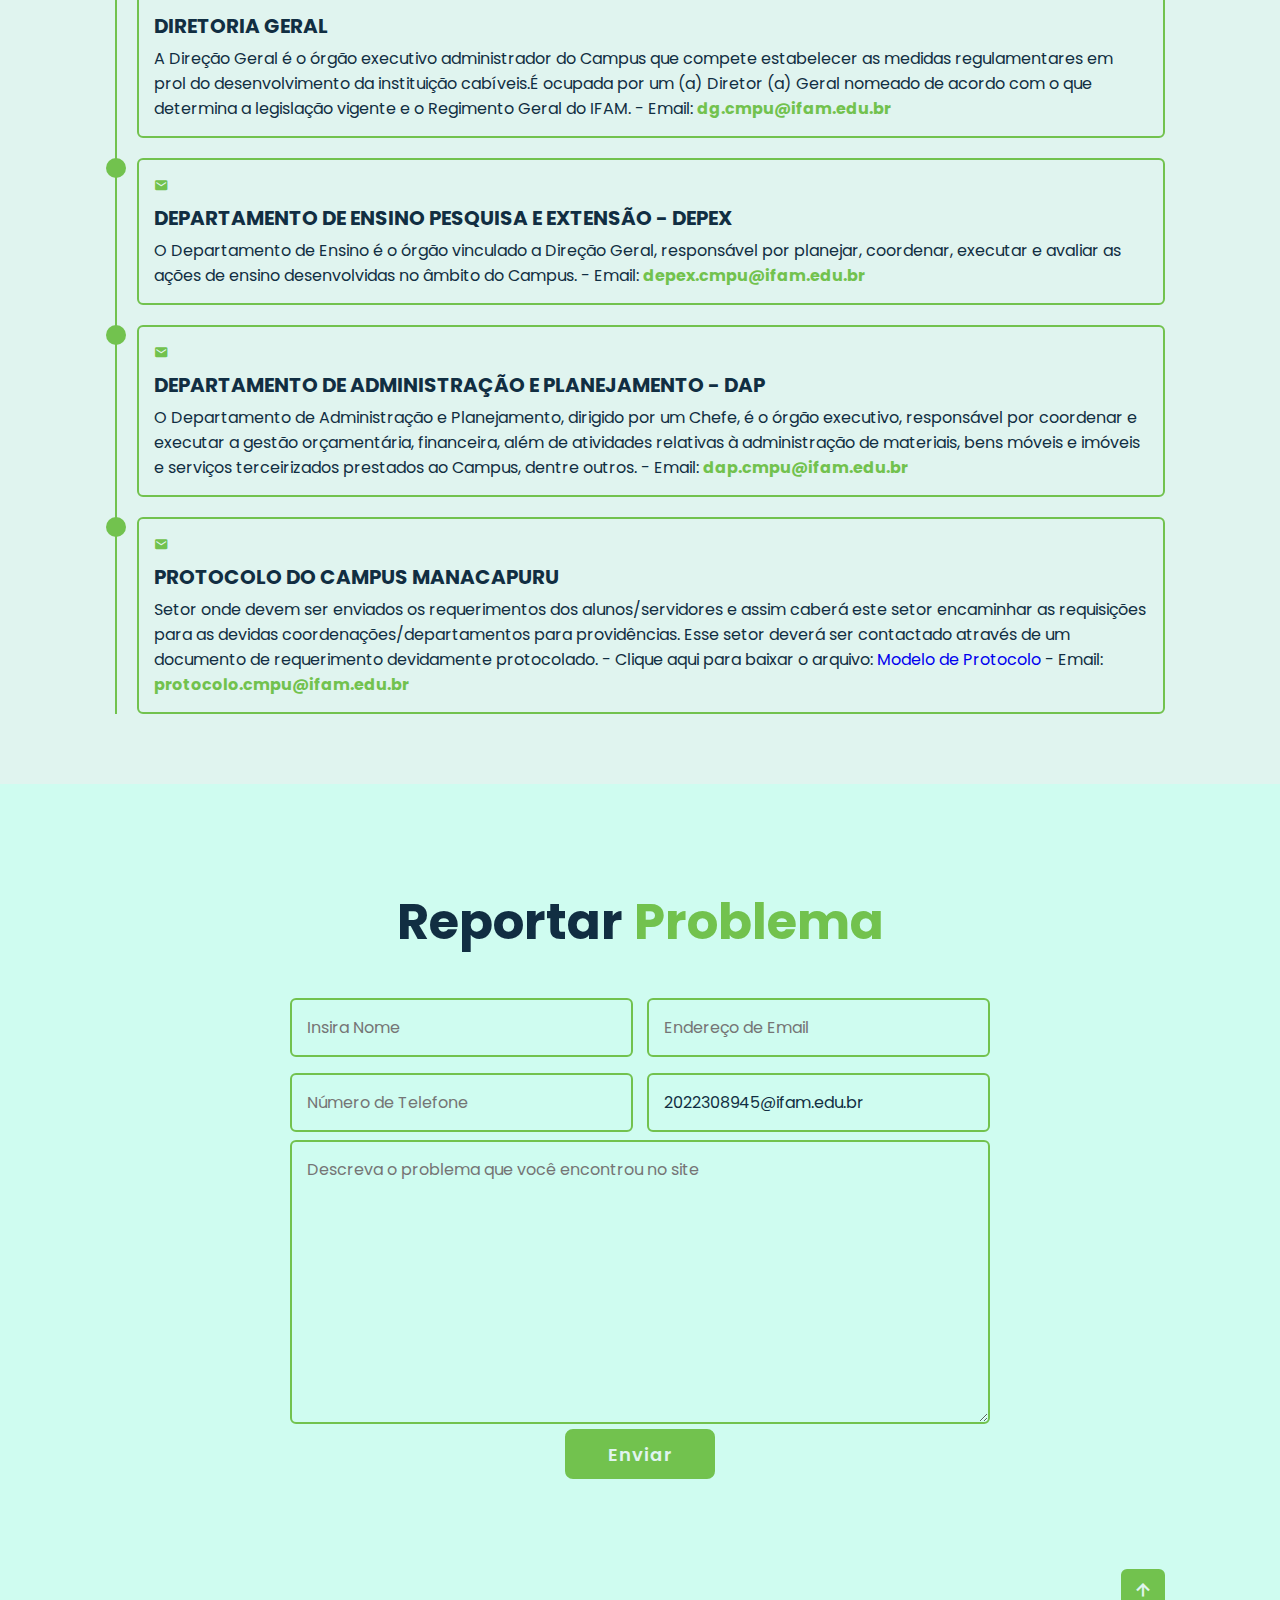
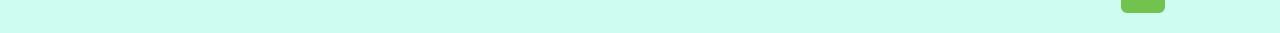
==== commit d226f2a6: "Update index.html" ====
--- a/index.html
+++ b/index.html
@@ -398,7 +398,7 @@
 </div>
     
 
-    <!--SIGAA design-->
+    <!--SIGAA design
     <section class="sigaa" id="sigaa">
         <h2 class="heading"><span>SIGAA</span></h2>
         
@@ -416,7 +416,7 @@
             </div>
         </div>
         
-    </section>
+    </section>-->
 
     <!--CONTATOS design-->
 
@@ -469,6 +469,26 @@
     
                             </div>
                         </div>
+
+                         <div class="contatos-content">
+                            <div class="content">
+                                <div class="resolution"><i class='bx bxs-envelope'></i></div>
+                                <h3>PROTOCOLO DO CAMPUS MANACAPURU</h3>
+                                <p>Setor onde devem ser enviados os
+                                    requerimentos dos alunos/servidores e
+                                    assim caberá este setor encaminhar as
+                                    requisições para as devidas
+                                    coordenações/departamentos para
+                                    providências. Esse setor deverá ser contactado através de um documento de requerimento devidamente
+                                    protocolado. - Clique aqui para baixar o arquivo: <a href="Requerimento-Discente.docx" download class="link-arquivo"> Modelo de Protocolo</a>
+                                
+                                    - Email: <a href="mailto:  protocolo.cmpu@ifam.edu.br" class="link-contato">  protocolo.cmpu@ifam.edu.br</a>
+                                </p>
+
+
+    
+                            </div>
+                        </div>
             </div>
 </section>             
 
--- a/style.css
+++ b/style.css
@@ -607,12 +607,12 @@
 
 
 /*------------------------------------*/
-@media (max-width:1450px){
+/*@media (max-width:1450px){
     .home{
         background: none;
     }
    
-}
+}*/
 
 @media (max-width:1200px){
     html{
@@ -636,6 +636,10 @@
    .footer{
     padding: 2rem  4%;
    }
+
+     .home{
+        background: none;
+    }
 }
 
 @media (max-width:768px){
@@ -710,7 +714,8 @@
       .normas-row {
         flex-basis: 100%;
       }
-    
+
+   
 
 }
 
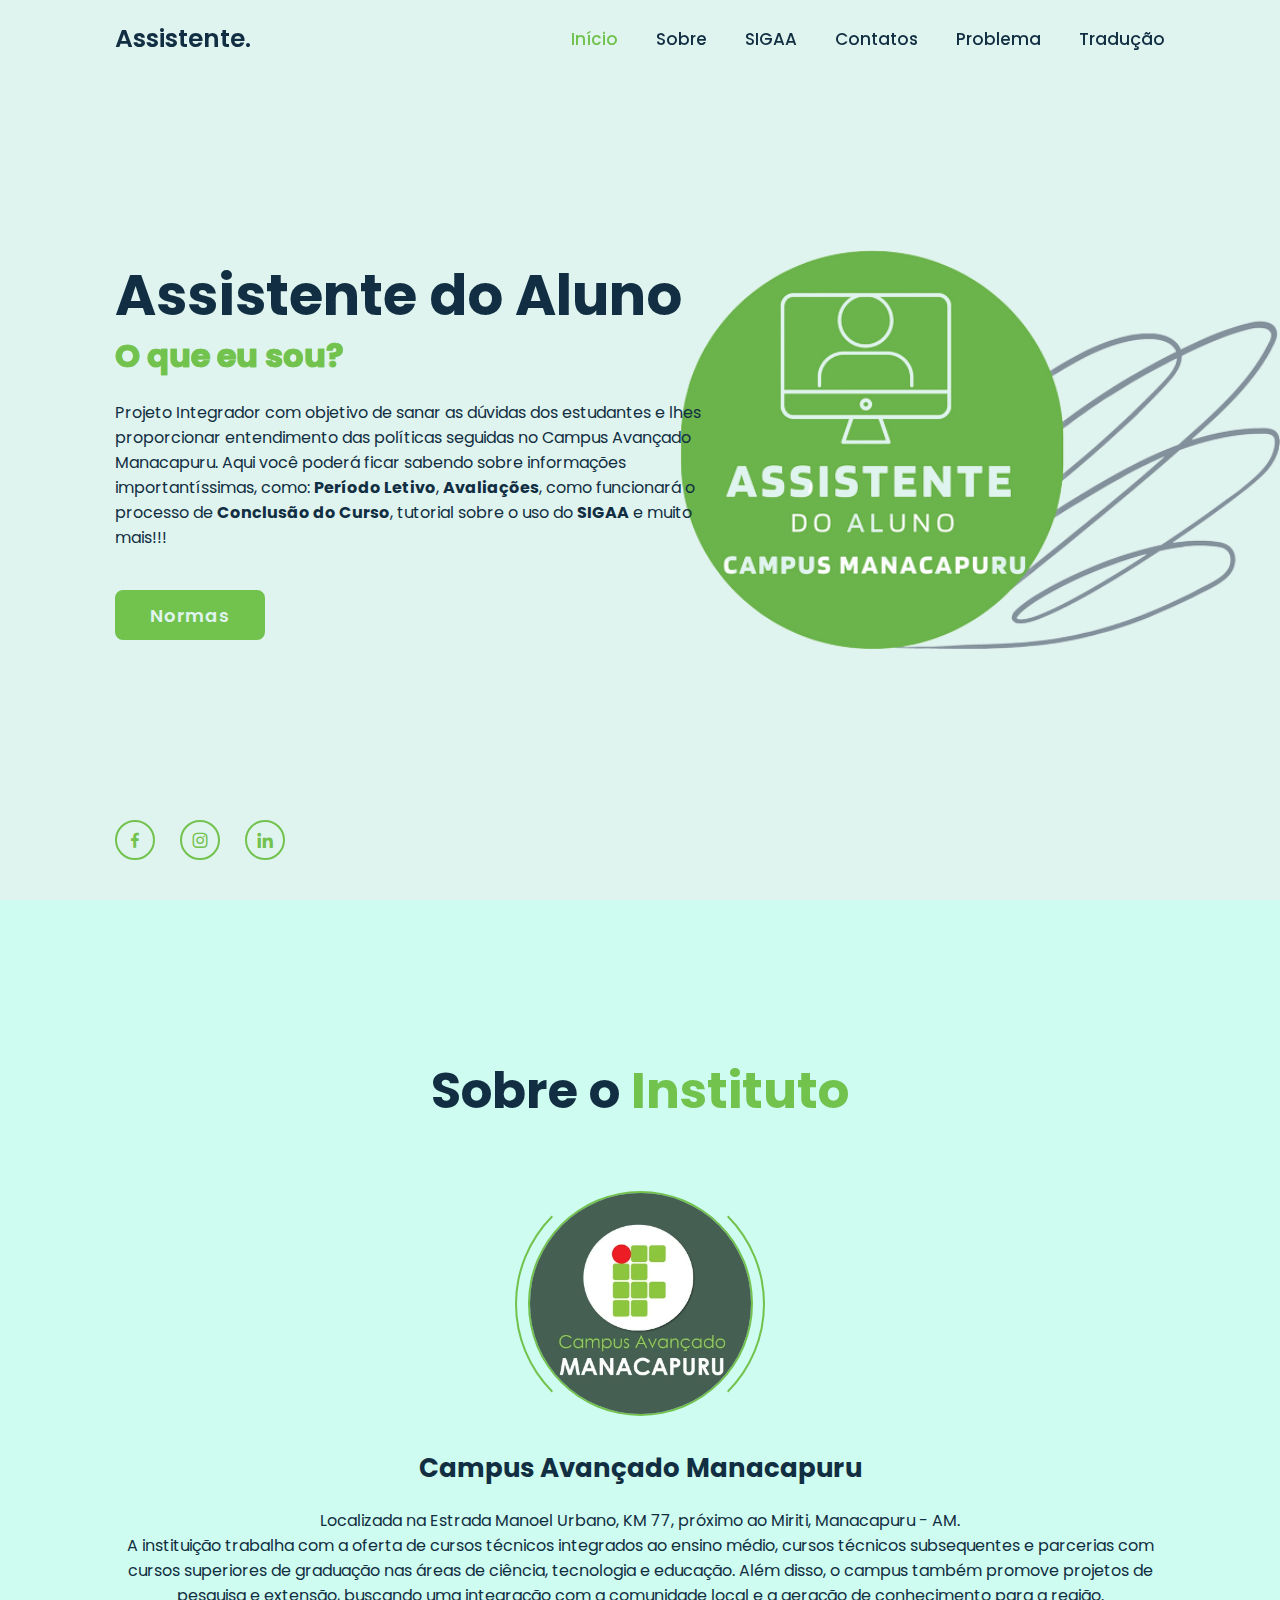
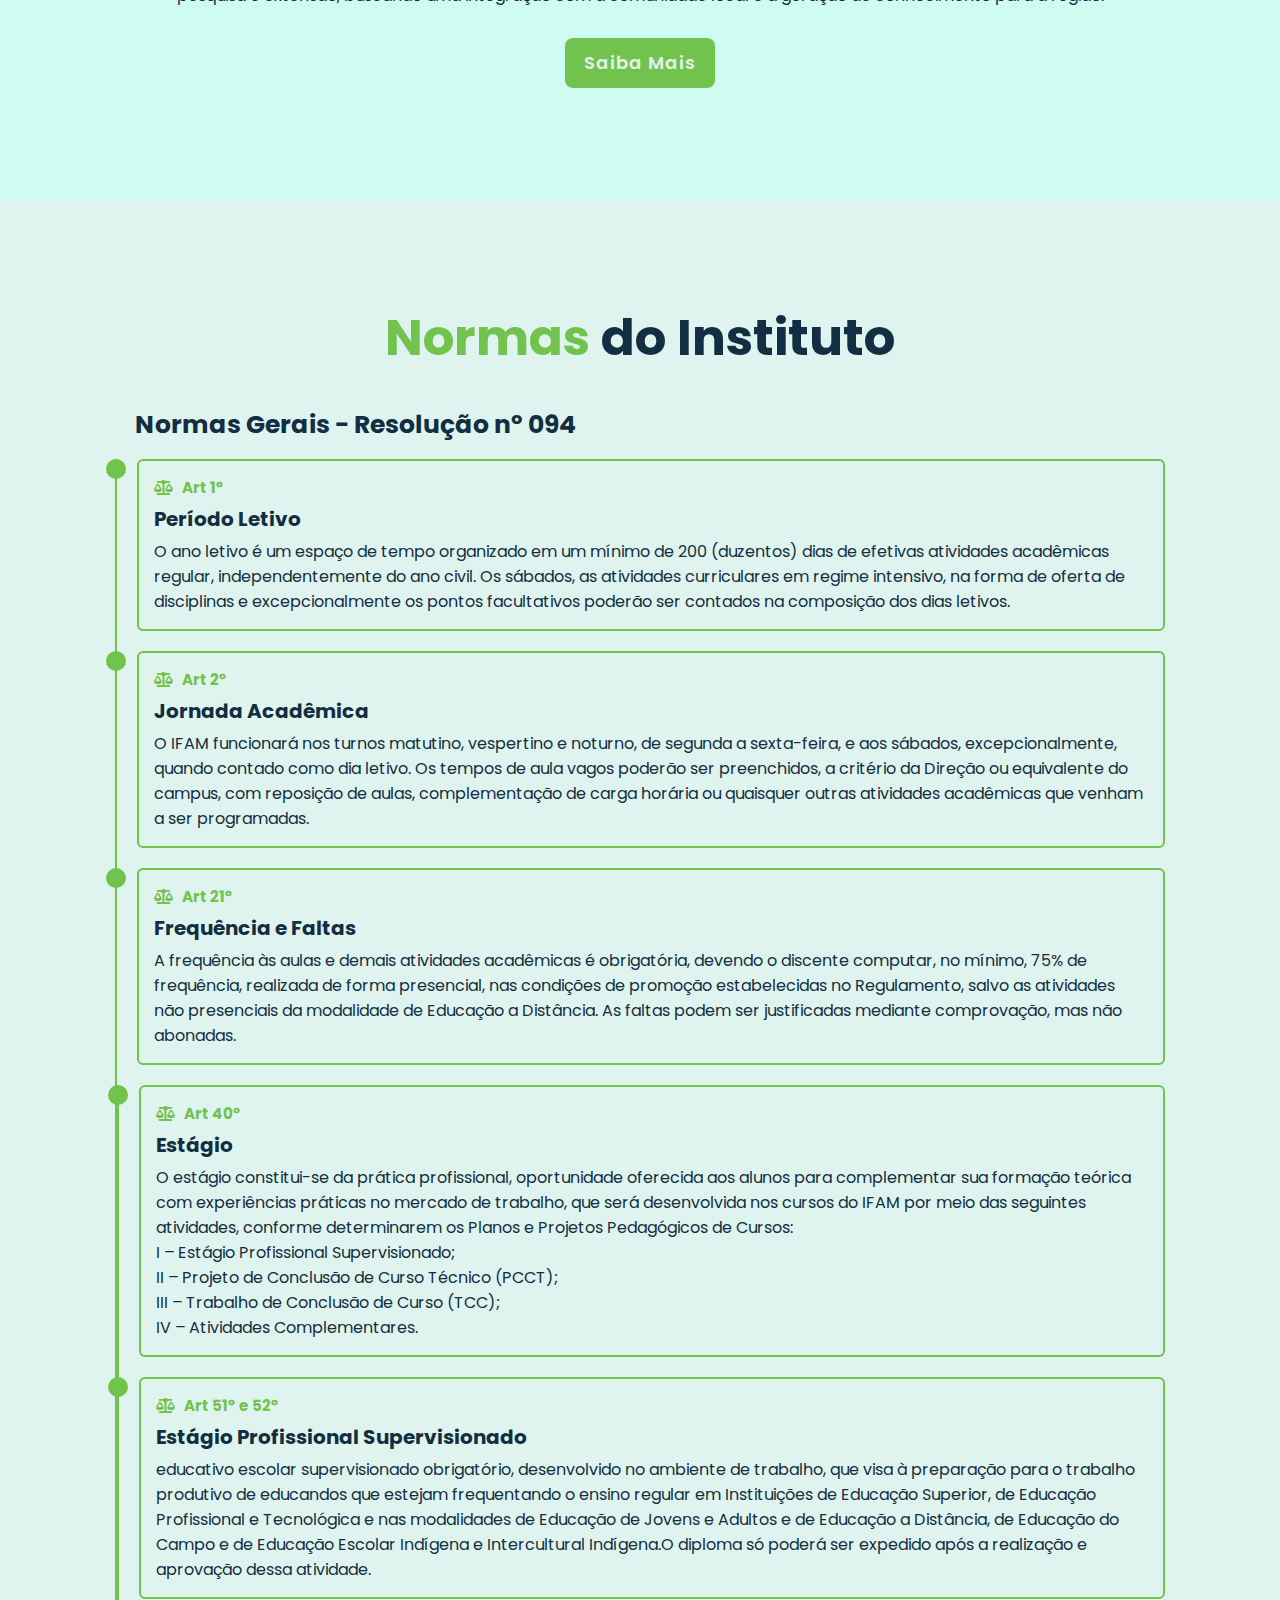
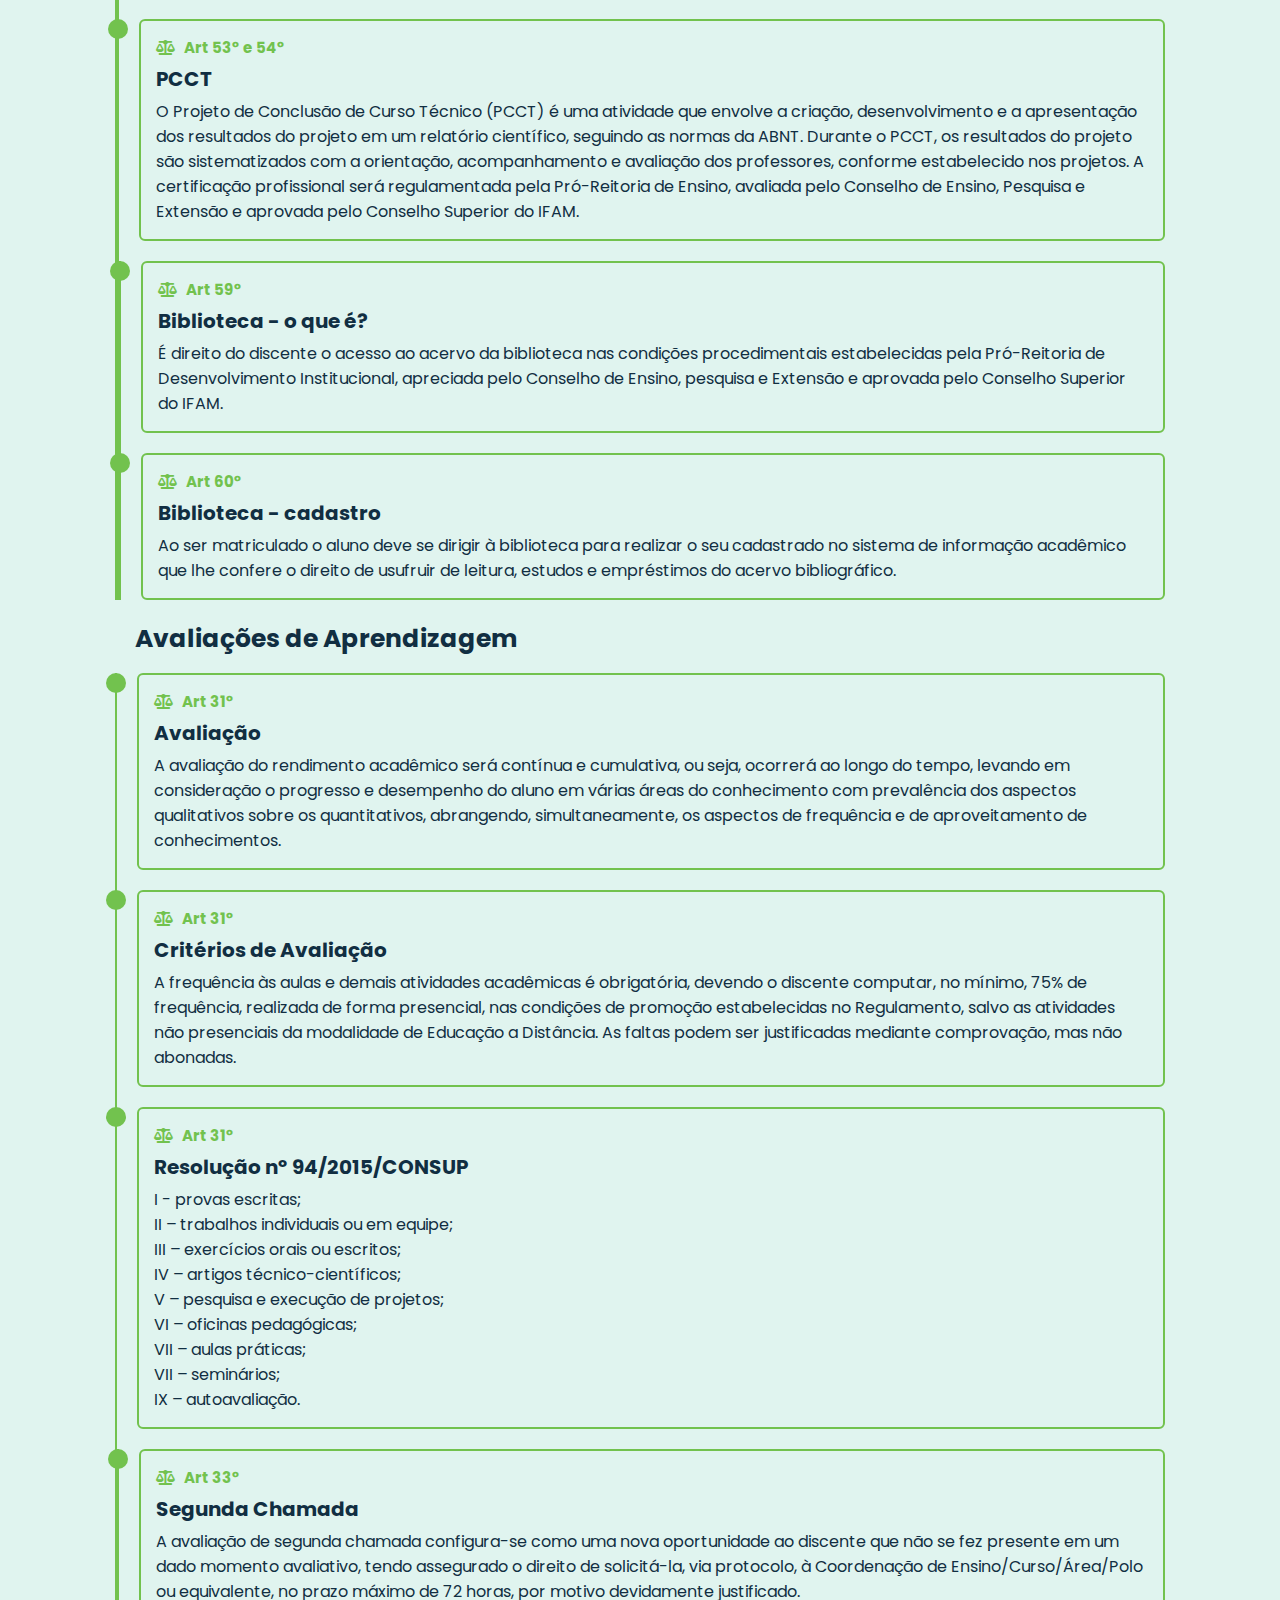
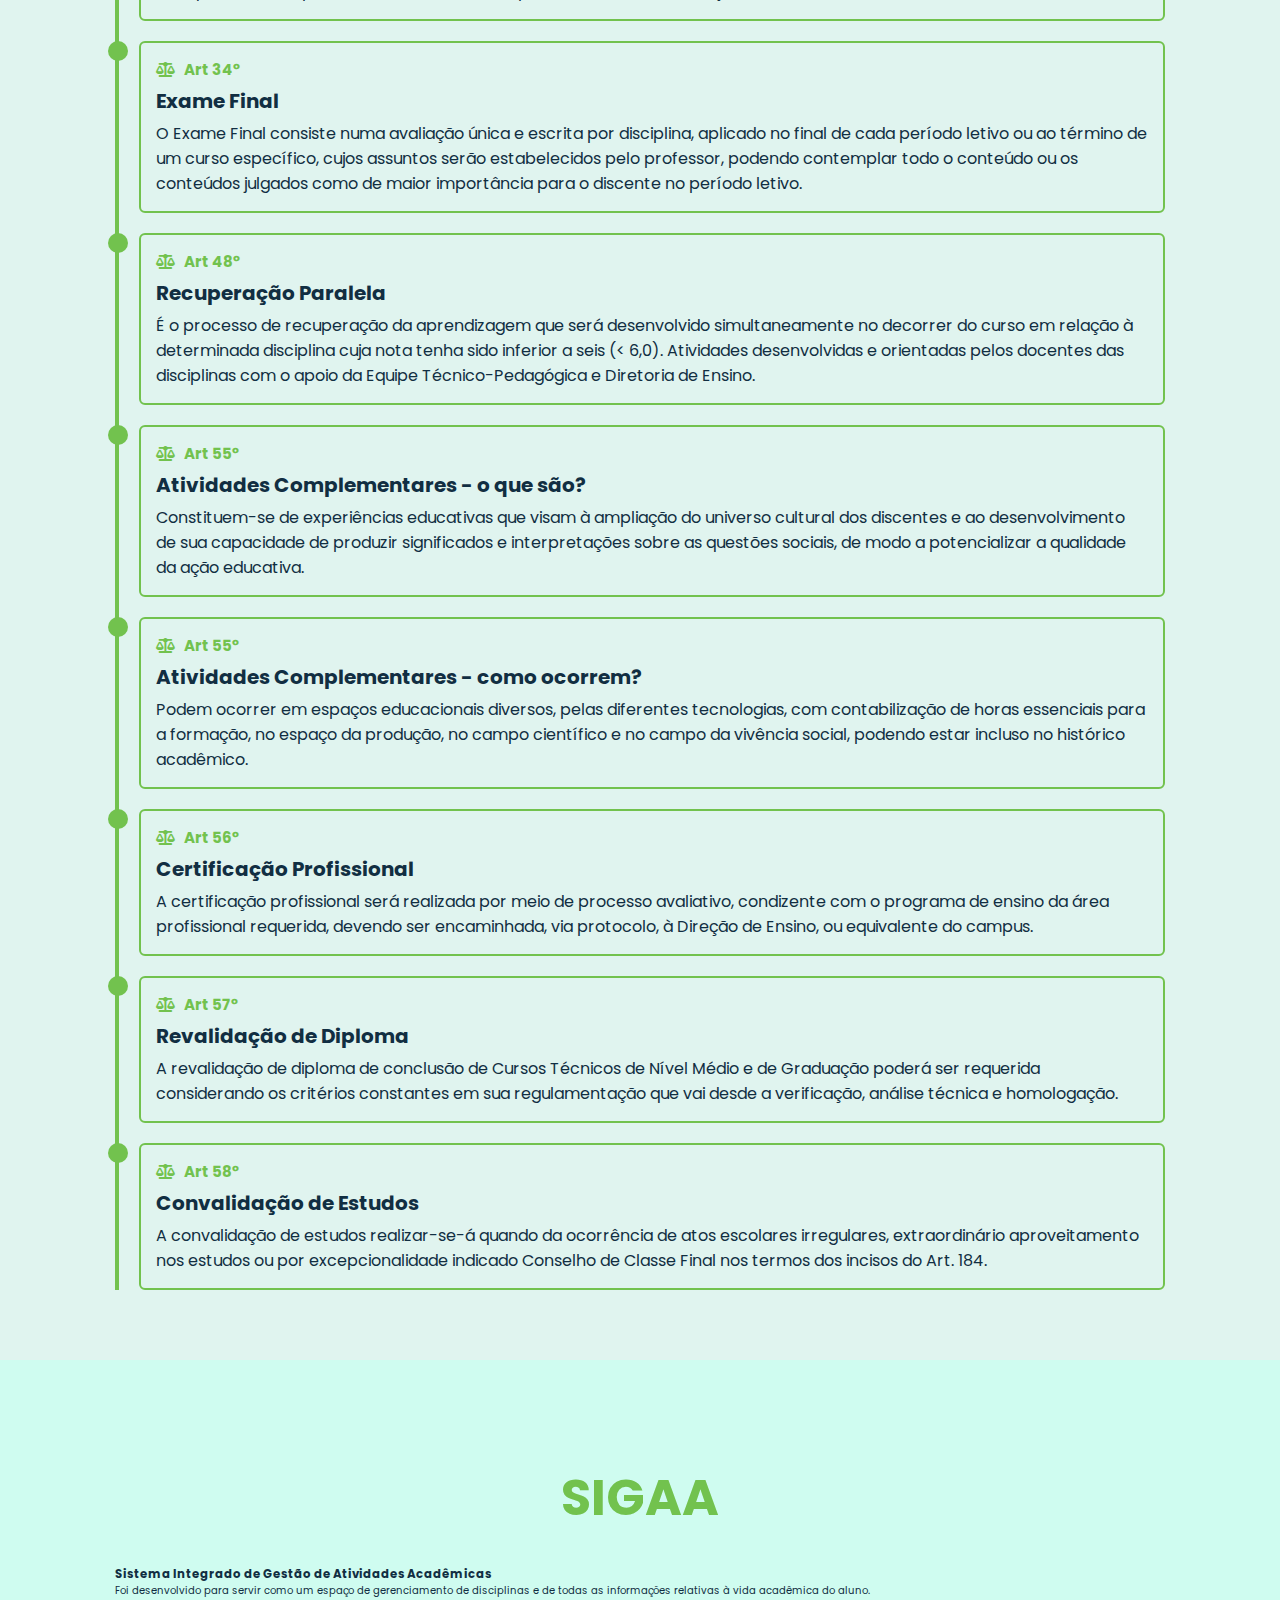
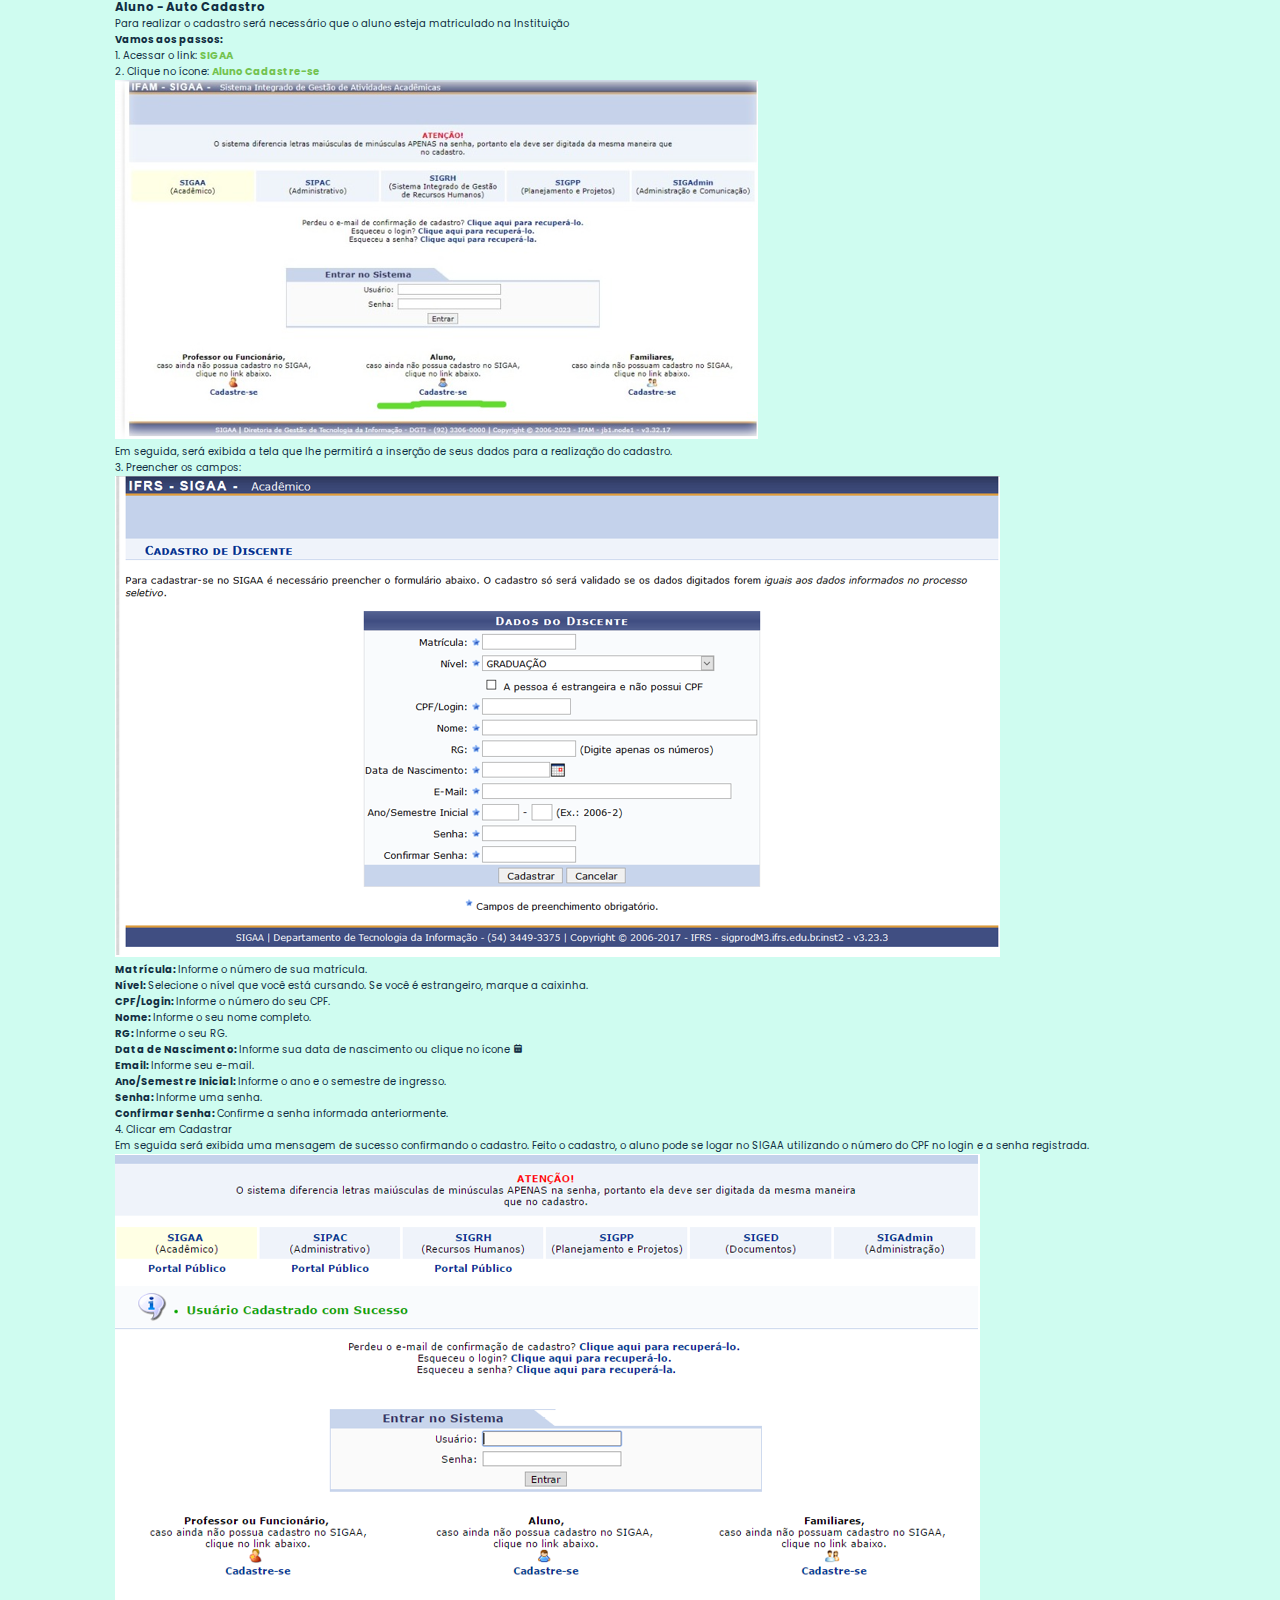
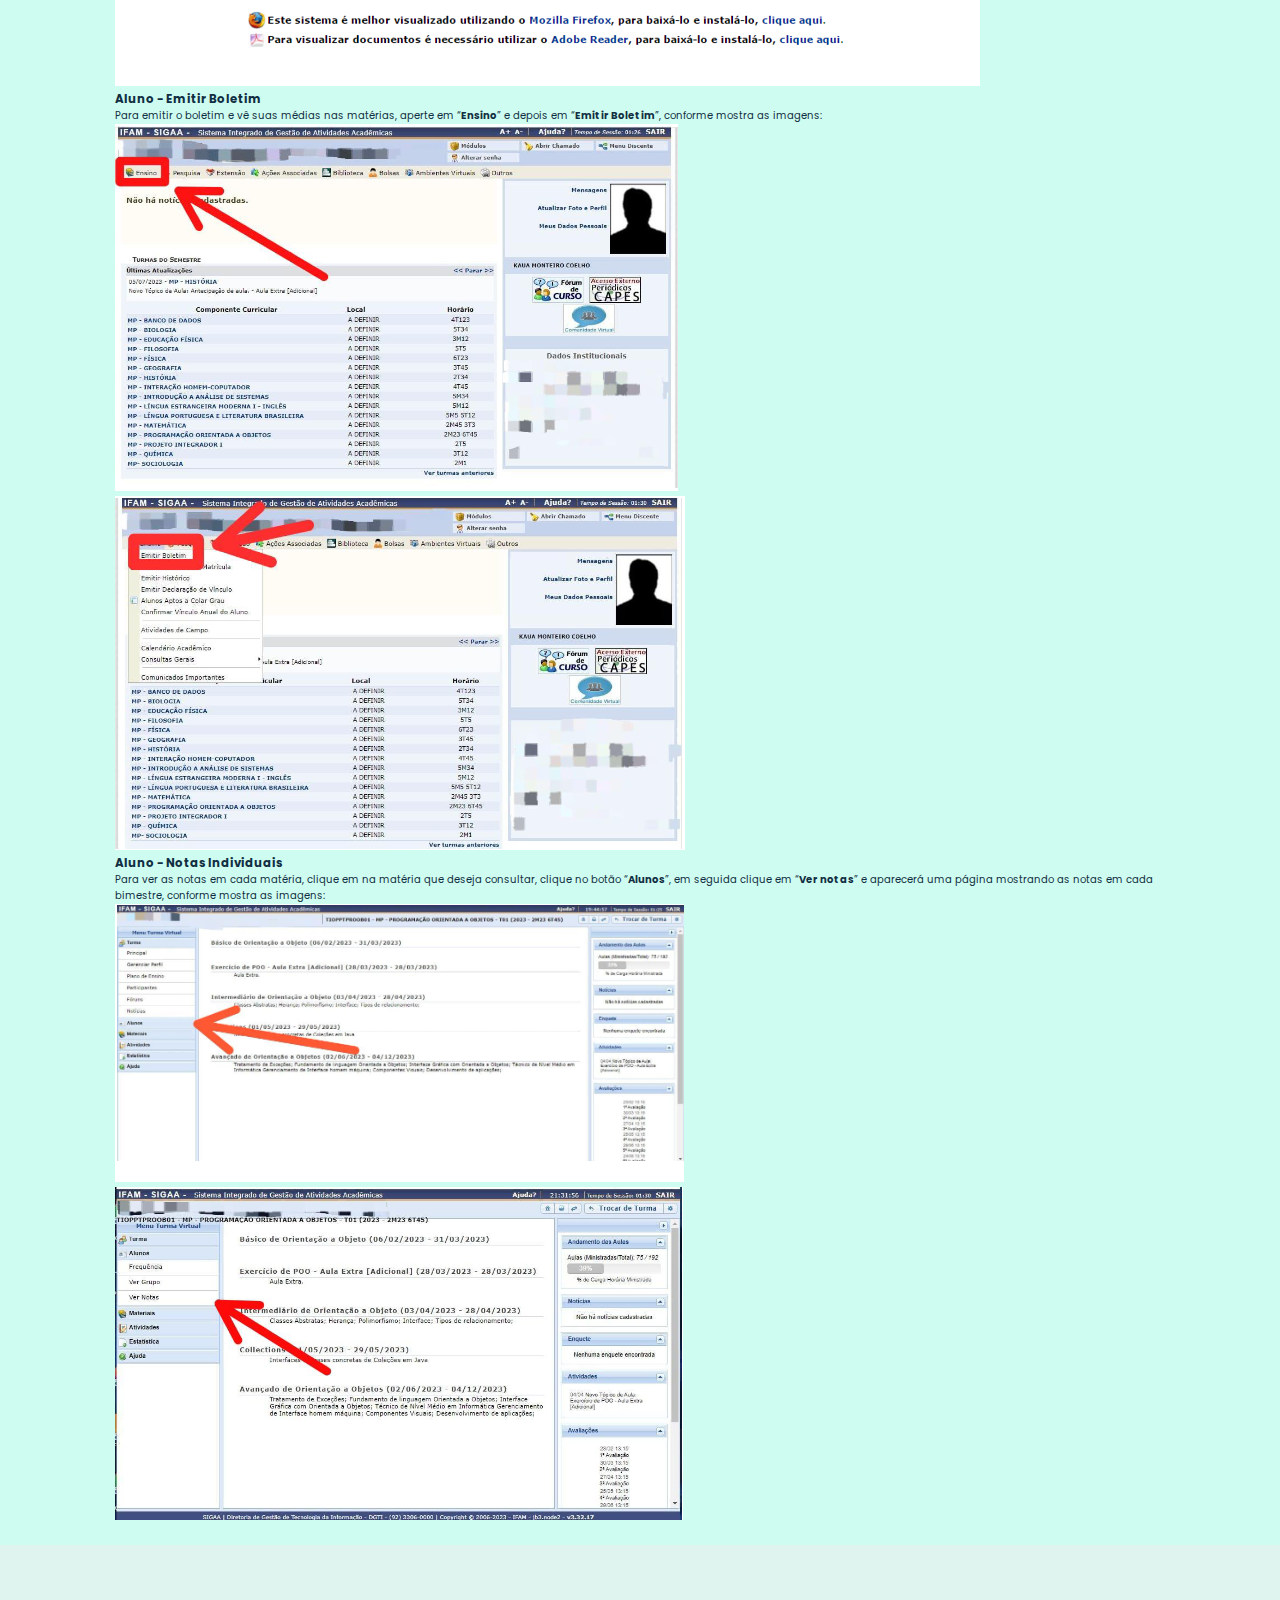
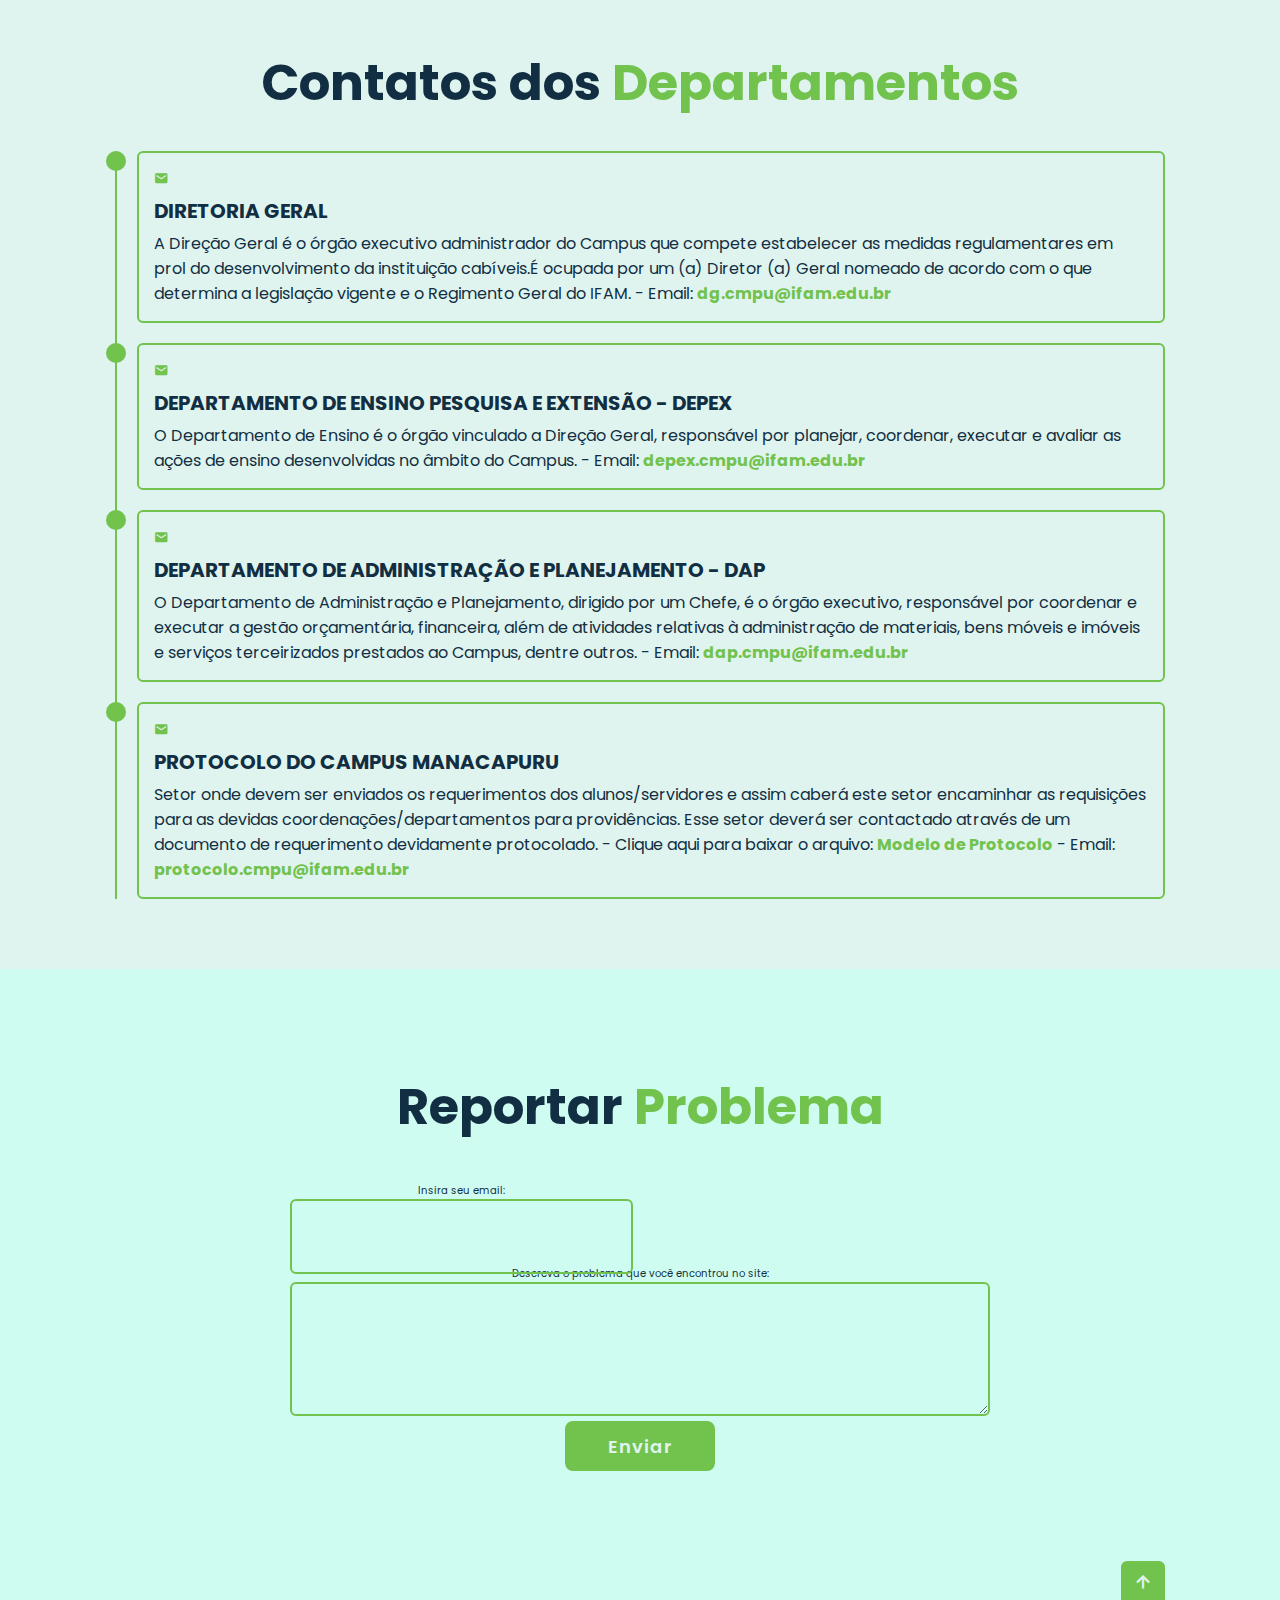
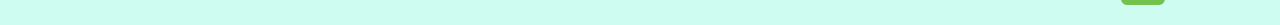
==== commit f65aaaba: "Add files via upload" ====
--- a/index.html
+++ b/index.html
@@ -7,6 +7,7 @@
 
     <link rel="stylesheet" href="css/style.css">
     <link rel="stylesheet" href="style.css">
+    
    
    
 
@@ -69,7 +70,7 @@
         <h2 class="heading">Sobre o <span>Instituto</span></h2>
 
         <div class="sobre-img">
-            <img src="ifam mpu sobre.jpeg" alt="">
+            <img src="img/ifam mpu sobre.jpeg" alt="">
 
             <span class="circle-spin"></span>
 
@@ -398,7 +399,7 @@
 </div>
     
 
-    <!--SIGAA design
+    <!--SIGAA design-->
     <section class="sigaa" id="sigaa">
         <h2 class="heading"><span>SIGAA</span></h2>
         
@@ -410,13 +411,89 @@
                     <div class="sigaa-content">
                         <div class="content">
                             <div class="resolution"></div>
-                        </div>
-                    </div>
+                            <h3>Sistema Integrado de Gestão de Atividades Acadêmicas</h3>
+                            <p> Foi desenvolvido para servir como um espaço de gerenciamento de disciplinas e de todas as informações 
+                                relativas à vida acadêmica do aluno.</p>
+                        </div>
+                    </div>
+
+                    <div class="sigaa-content">
+                        <div class="content">
+                            <div class="resolution"></div>
+                            <h3>Aluno - Auto Cadastro</h3>
+                            <p>Para realizar o cadastro será necessário que o aluno esteja matriculado na Instituição <br>
+                                <b>Vamos aos passos:</b> <br>
+                                1. Acessar o link: <a href="https://sig.ifam.edu.br/sigaa/verTelaLogin.do" class="link-contato">SIGAA</a><br>
+                                2. Clique no ícone: <a href="https://sig.ifam.edu.br/sigaa/public/cadastro/discente.jsf" class="link-contato">Aluno Cadastre-se</a><br>
+
+                                <img src="imgSigaa/cadastroSigaa.png" alt="cadastro"> <br>
+
+                                Em seguida, será exibida a tela que lhe permitirá a inserção de seus dados para a 
+                                realização do cadastro.<br>
+
+                                3. Preencher os campos:<br>
+
+                                <img src="imgSigaa/preenchimentoSigaa.png" alt="cadastro"><br>
+
+                                <b>Matrícula: </b> Informe o número de sua matrícula.<br>
+                                <b>Nível: </b> Selecione o nível que você está cursando. Se você é estrangeiro, marque a
+                                caixinha.<br>
+                                <b>CPF/Login: </b> Informe o número do seu CPF.<br>
+                                <b>Nome: </b> Informe o seu nome completo.<br>
+                                <b>RG: </b> Informe o seu RG.<br>
+                                <b>Data de Nascimento: </b> Informe sua data de nascimento ou clique no ícone <i class='bx bxs-calendar'></i> <br>
+                                <b>Email: </b> Informe seu e-mail.<br>
+                                <b>Ano/Semestre Inicial: </b> Informe o ano e o semestre de ingresso.<br>
+                                <b>Senha: </b> Informe uma senha.<br>
+                                <b>Confirmar Senha: </b> Confirme a senha informada anteriormente.<br>
+
+                                4. Clicar em Cadastrar<br>
+                                Em seguida será exibida uma mensagem de sucesso confirmando o cadastro. Feito o cadastro,
+                                o aluno pode se logar no SIGAA utilizando o número do CPF no login e a senha registrada.<br>
+
+                                <img src="imgSigaa/confirmacaoSigaa.png" alt="cadastro"><br>
+                                
+
+                                
+                            </p>
+                        </div>
+                    </div>
+
+                    <div class="sigaa-content">
+                        <div class="content">
+                            <div class="resolution"></div>
+                            <h3>Aluno - Emitir Boletim</h3>
+                            <p> Para emitir o boletim e vê suas médias nas matérias, aperte em “<b>Ensino</b>” e
+                                depois em “<b>Emitir Boletim</b>”, conforme mostra as imagens: <br>
+
+                                <img src="imgSigaa/ensinoSigaa.png" alt="boletim"> 
+                                <img src="imgSigaa/emissaoSigaa.png" alt="boletim">
+                                
+                            </p>
+                        </div>
+                    </div>
+
+                    <div class="sigaa-content">
+                        <div class="content">
+                            <div class="resolution"></div>
+                            <h3>Aluno - Notas Individuais</h3>
+                            <p> Para ver as notas em cada matéria, clique em na matéria que deseja consultar,
+                                clique no botão “<b>Alunos</b>”, em seguida clique em “<b>Ver notas</b>” e aparecerá uma
+                                página mostrando as notas em cada bimestre, conforme mostra as imagens:
+                                 <br>
+
+                                <img src="imgSigaa/notasSigaa.png" alt="notas">
+                                <img src="imgSigaa/verNotas.png" alt="notas">
+                                
+                            </p>
+                        </div>
+                    </div>
+
                 </div>
             </div>
         </div>
         
-    </section>-->
+    </section>
 
     <!--CONTATOS design-->
 
@@ -470,7 +547,7 @@
                             </div>
                         </div>
 
-                         <div class="contatos-content">
+                        <div class="contatos-content">
                             <div class="content">
                                 <div class="resolution"><i class='bx bxs-envelope'></i></div>
                                 <h3>PROTOCOLO DO CAMPUS MANACAPURU</h3>
@@ -494,35 +571,46 @@
 
 <section class="problema" id="problema">           
     <h2 class="heading">Reportar <span>Problema</span></h2>
-    <form action="enviar_email.php" method="post">
-        <div class="input-box">
-            <div class="input-field">
+
+        <form action="https://formsubmit.co/cmariaalyssa@gmail.com" method="POST">
+           
+       <div class="input-box">
+          <!--   <div class="input-field">
                 <input type="text" placeholder="Insira Nome" required>
                 <span class="focus"></span>
-            </div>
+            </div>-->
             <div class="input-field">
-                <input type="text" placeholder="Endereço de Email" required>
+                <label for="email">Insira seu email:</label>
+                <input type="email" name="email" id="email" required>
                 <span class="focus"></span>
             </div>
         </div>
 
-        <div class="input-box">
+      <!--  <div class="input-box">
             <div class="input-field">
                 <input type="number" placeholder="Número de Telefone" required>
                 <span class="focus"></span>
             </div>
             <div class="input-field">
-                <input type="text" placeholder="Email Destinatário" value="2022308945@ifam.edu.br" readonly>
+                <input type="text" placeholder="Email Destinatário" value="cmariaalyssa@gmail.com" readonly>
                 <span class="focus"></span>
             </div>
-        </div>
+        </div>-->
 
         <div class="textarea-field">
-            <textarea name="" id="" cols="30" rows="10" placeholder="Descreva o problema que você encontrou no site"></textarea>
-            <span class="focus"></span>
-        </div>
+         <!-- <textarea name="" id="" cols="30" rows="10" placeholder="Descreva o problema que você encontrou no site"></textarea>--> 
+          <label for="message">Descreva o problema que você encontrou no site:</label>
+          <textarea name="message" id="message" rows="4" cols="50" required></textarea>
+
+          <span class="focus"></span>
+        </div>
+
+        <input type="hidden" name="_next" value="http://127.0.0.1:5500/#problema/thanks.html">
+
+
 
         <div class="btn-box btns">
+
             <button type="submit" class="btn">Enviar</button>
         </div>
     </form>   
@@ -540,4 +628,4 @@
     <script src="script.js"></script>
     
 </body>
-</html>
+</html>--- a/style.css
+++ b/style.css
@@ -555,6 +555,11 @@
 }
 
 .link-contato{
+    color: var(--main-color);
+    font-weight: bold;
+}
+
+.link-arquivo{
     color: var(--main-color);
     font-weight: bold;
 }
